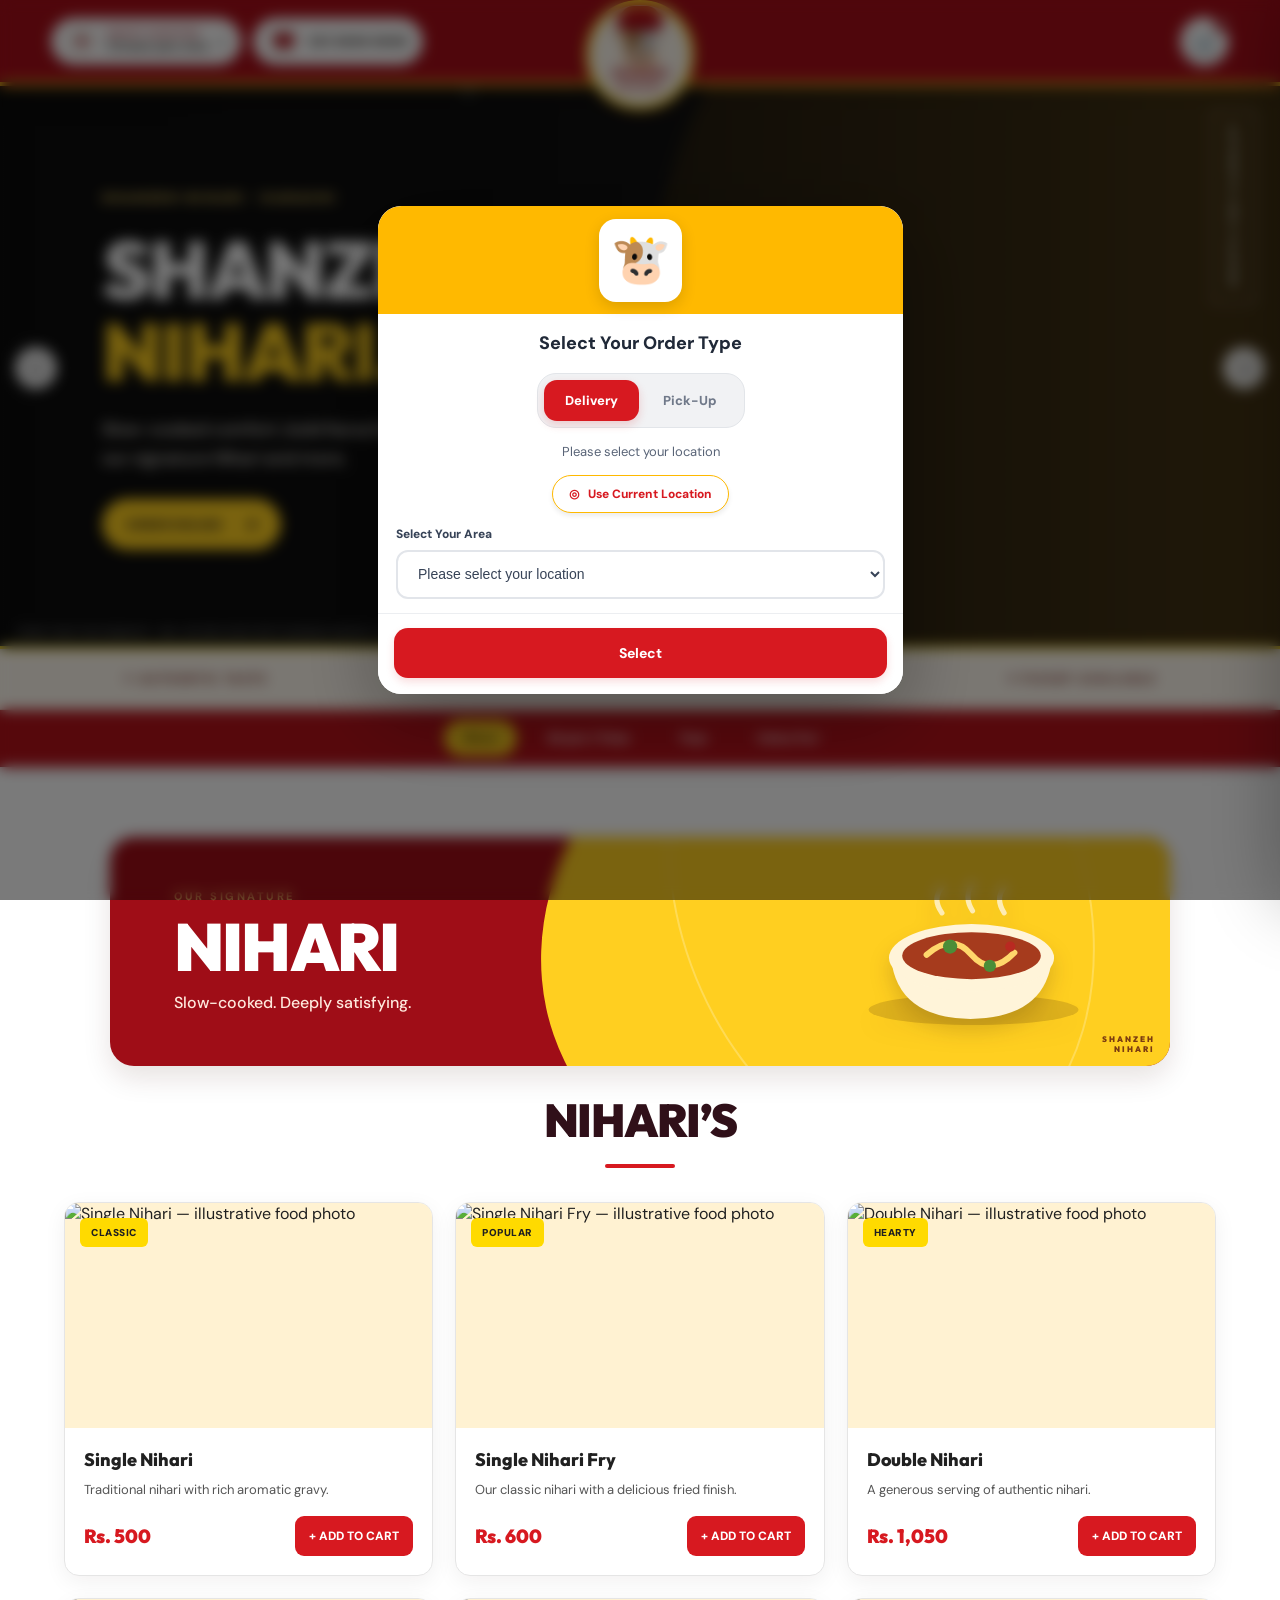
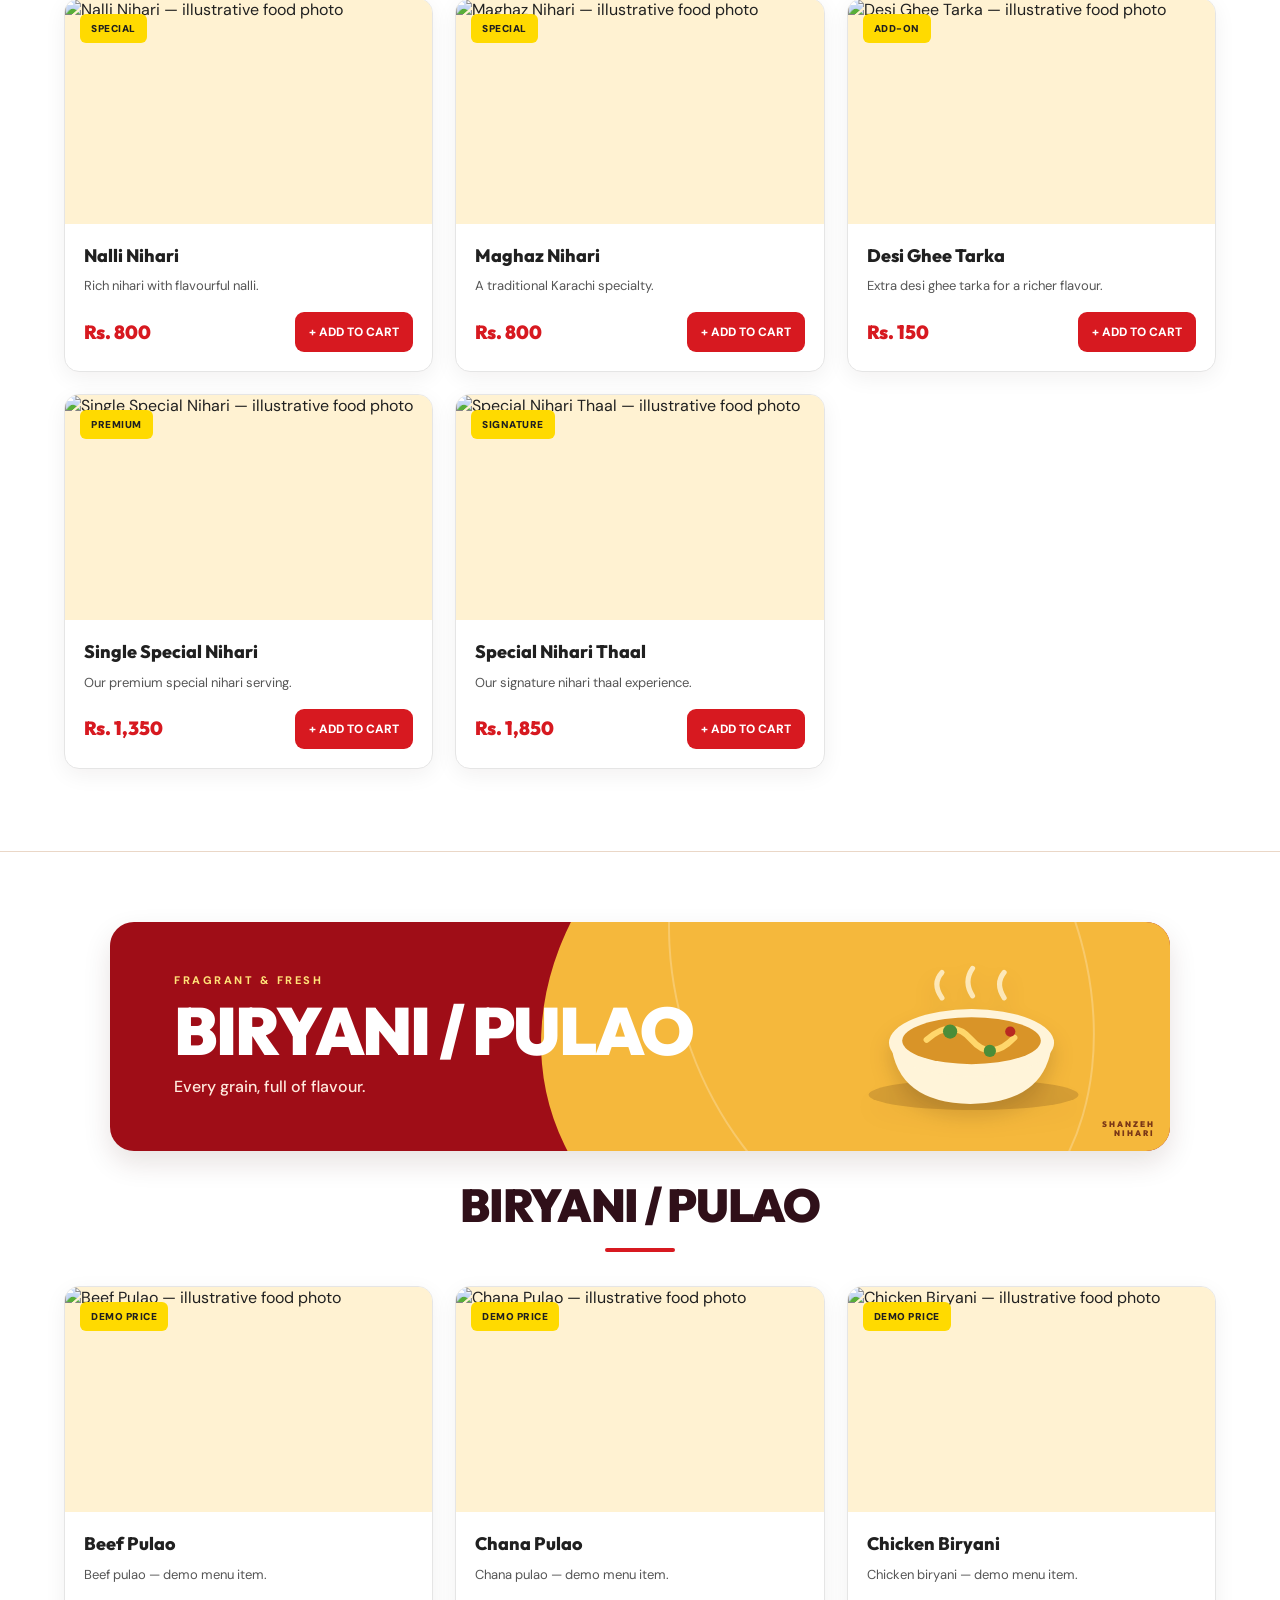
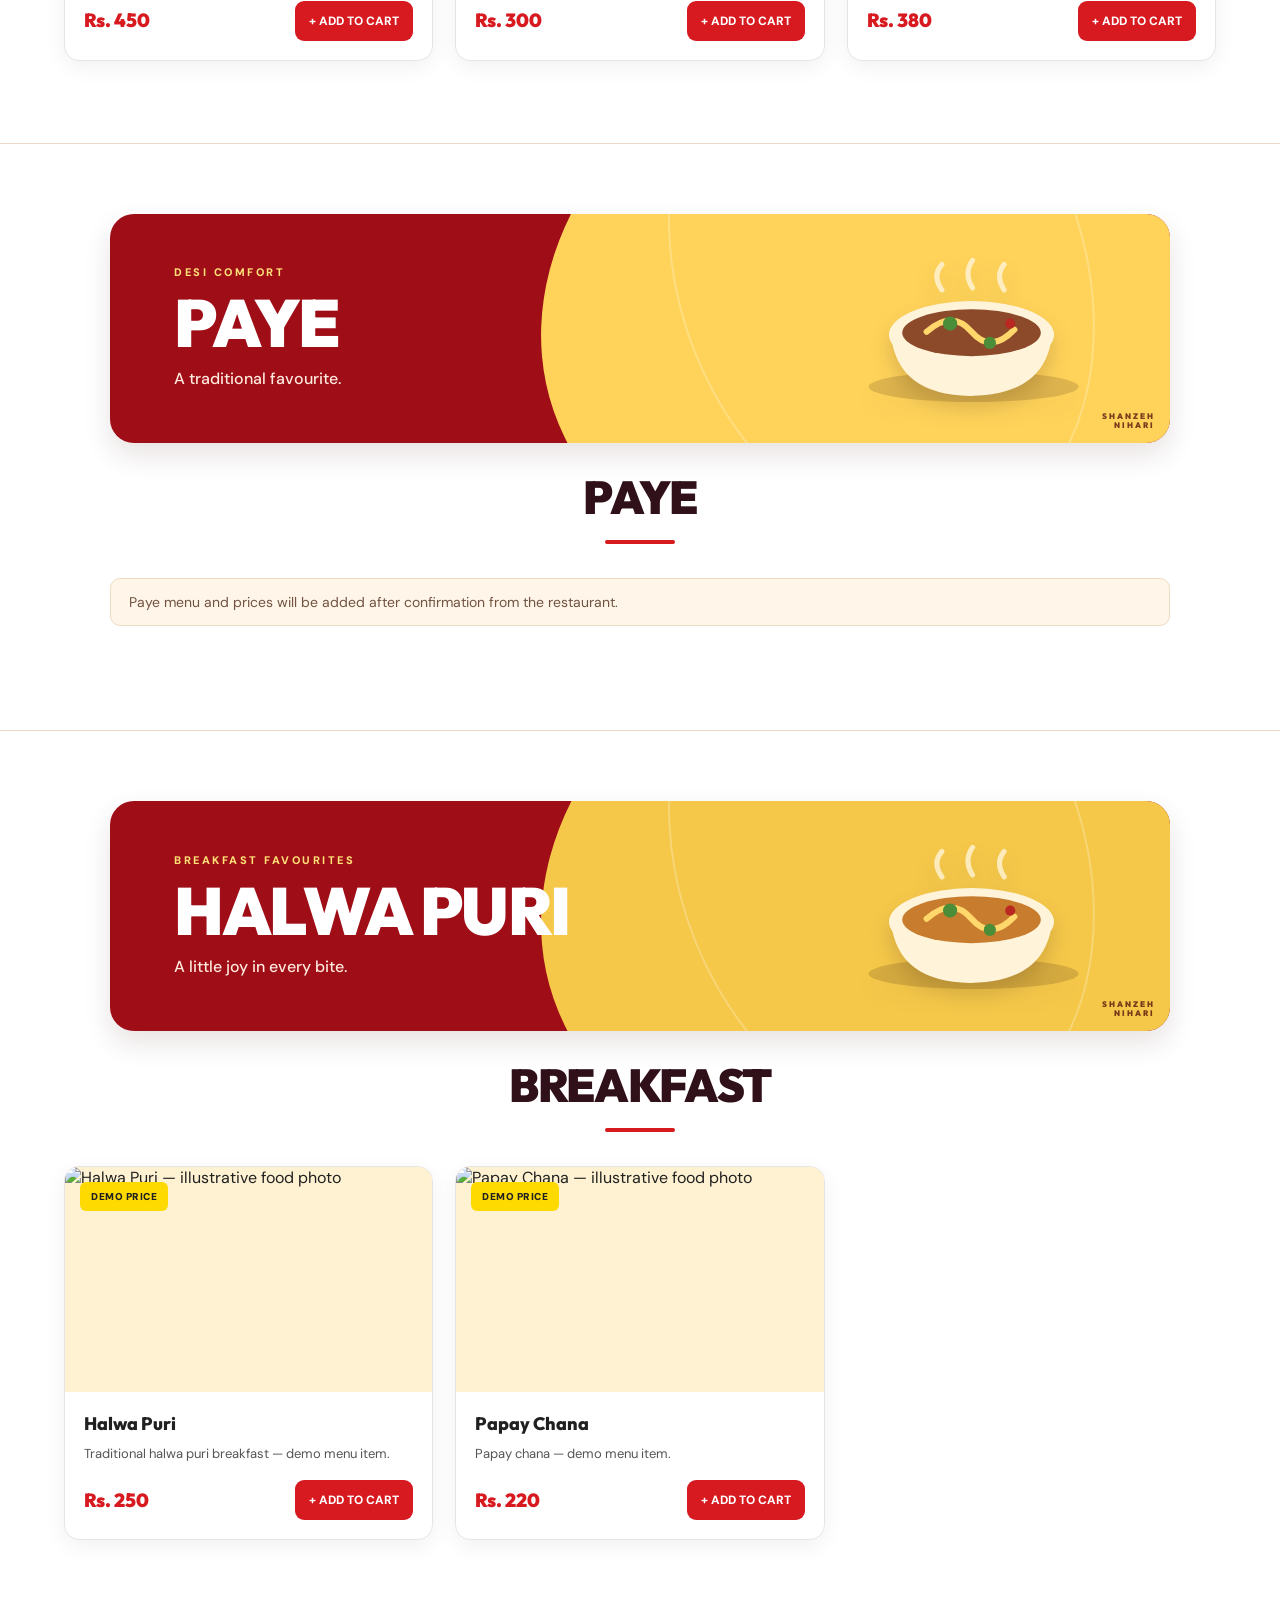
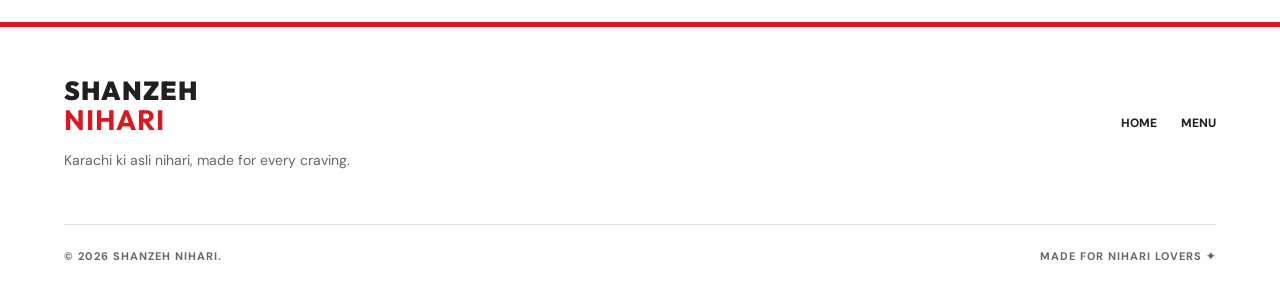
==== index.html @ 6fbc196a "gikjgdkg" ====
<!DOCTYPE html>
<html lang="en">
<head>
  <meta charset="UTF-8">
  <meta name="viewport" content="width=device-width, initial-scale=1.0">
  <meta name="theme-color" content="#B5121B">
  <meta name="description" content="Order authentic Karachi Nihari from Shanzeh Nihari. Fresh, flavourful and delivered across Karachi.">
  <title>Shanzeh Nihari | Karachi Ki Asli Nihari</title>

  <link rel="preconnect" href="https://fonts.googleapis.com">
  <link rel="preconnect" href="https://fonts.gstatic.com" crossorigin>
  <link href="https://fonts.googleapis.com/css2?family=DM+Sans:wght@400;500;600;700;800&family=Outfit:wght@400;500;600;700;800;900&display=swap" rel="stylesheet">
  <link rel="stylesheet" href="style.css">

  <style>
    /* =========================================
       SHANZEH NIHARI — HERO SLIDER
       ========================================= */

    .sn-hero-slider {
      position: relative;
      width: min(96%, 1500px);
      height: clamp(440px, 48vw, 650px);
      margin: 18px auto 34px;
      overflow: hidden;
      border-radius: 22px;
      background: #171717;
      isolation: isolate;
      box-shadow: 0 20px 55px rgba(0,0,0,.16);
    }

    .sn-hero-slider .sn-hero-track {
      position: relative !important;
      display: flex !important;
      flex-wrap: nowrap !important;
      width: 100% !important;
      height: 100% !important;
      transform: translate3d(0,0,0);
      will-change: transform;
      backface-visibility: hidden;
    }

    .sn-hero-slider .sn-hero-slide {
      position: relative !important;
      display: block !important;
      flex: 0 0 100% !important;
      width: 100% !important;
      min-width: 100% !important;
      height: 100% !important;
      opacity: 1 !important;
      visibility: visible !important;
      transform: none !important;
      overflow: hidden;
      background: #171717;
    }

    .sn-hero-slide::before {
      content: "";
      position: absolute;
      inset: 0;
      z-index: 2;
      background: linear-gradient(
        90deg,
        rgba(12,12,12,.98) 0%,
        rgba(12,12,12,.93) 35%,
        rgba(12,12,12,.55) 56%,
        rgba(12,12,12,.06) 100%
      );
      pointer-events: none;
    }

    .sn-hero-slide::after {
      content: "";
      position: absolute;
      z-index: 1;
      right: -13%;
      top: -40%;
      width: 63%;
      height: 180%;
      border-radius: 50%;
      background: #f5a20b;
      opacity: .22;
      pointer-events: none;
    }

    .sn-hero-slide:nth-child(2)::after {
      background: #c91627;
    }

    .sn-hero-photo {
      position: absolute;
      inset: 0 0 0 36%;
      z-index: 1;
    }

    .sn-hero-photo img {
      display: block;
      width: 100%;
      height: 100%;
      object-fit: cover;
      object-position: center;
      filter: saturate(1.12) contrast(1.04);
    }

    .sn-hero-copy {
      position: absolute;
      z-index: 3;
      left: 7%;
      top: 50%;
      transform: translateY(-50%);
      width: 57%;
      color: #fff;
    }

    .sn-hero-kicker {
      display: inline-block;
      margin: 0 0 24px;
      color: #ffc21a;
      font: 800 12px/1.3 "Outfit", sans-serif;
      letter-spacing: 3px;
    }

    .sn-hero-copy h1,
    .sn-hero-copy h2 {
      margin: 0;
      color: #fff;
      font: 900 clamp(44px, 6.2vw, 91px)/.98 "Outfit", sans-serif;
      letter-spacing: -2.5px;
      text-transform: uppercase;
    }

    .sn-hero-copy h1 em,
    .sn-hero-copy h2 em {
      font-style: normal;
      color: #ffb20e;
    }

    .sn-hero-copy p {
      max-width: 430px;
      margin: 23px 0 27px;
      color: #f0ece5;
      font: 500 clamp(14px, 1.35vw, 18px)/1.65 "DM Sans", sans-serif;
    }

    .sn-hero-cta {
      display: inline-flex;
      align-items: center;
      gap: 24px;
      padding: 15px 21px;
      background: #f4a10b;
      color: #171717;
      text-decoration: none;
      font: 800 11px/1 "Outfit", sans-serif;
      letter-spacing: 1.2px;
      border-radius: 3px;
      transition: background .2s, transform .2s;
    }

    .sn-hero-cta:hover {
      background: #ffd04a;
      transform: translateY(-2px);
    }

    .sn-hero-cta span {
      font-size: 17px;
    }

    .sn-hero-side-label {
      position: absolute;
      z-index: 3;
      right: 25px;
      top: 25px;
      padding: 13px 15px;
      border: 1px solid rgba(255,255,255,.55);
      color: #fff;
      font: 700 9px "Outfit", sans-serif;
      letter-spacing: 2px;
      writing-mode: vertical-rl;
    }

    .sn-hero-arrow {
      position: absolute;
      z-index: 10;
      top: 50%;
      transform: translateY(-50%);
      width: 42px;
      height: 42px;
      border: 0;
      border-radius: 50%;
      background: rgba(255,255,255,.9);
      color: #171717;
      font-size: 30px;
      line-height: 1;
      cursor: pointer;
    }

    .sn-hero-arrow:hover {
      background: #ffbd1b;
    }

    .sn-hero-prev {
      left: 15px;
    }

    .sn-hero-next {
      right: 15px;
    }

    .sn-hero-dots {
      position: absolute;
      z-index: 10;
      bottom: 23px;
      left: 50%;
      transform: translateX(-50%);
      display: flex;
      gap: 9px;
    }

    .sn-hero-dots button {
      width: 9px;
      height: 9px;
      padding: 0;
      border: 0;
      border-radius: 20px;
      background: rgba(255,255,255,.58);
      cursor: pointer;
      transition: width .25s, background .25s;
    }

    .sn-hero-dots button.active {
      width: 32px;
      background: #ffc21a;
    }

    .sn-hero-progress {
      position: absolute;
      z-index: 10;
      left: 0;
      right: 0;
      bottom: 0;
      height: 3px;
      background: rgba(255,255,255,.18);
    }

    .sn-hero-progress span {
      display: block;
      width: 0;
      height: 100%;
      background: #ffc21a;
    }

    .sn-hero-progress span.run {
      animation: snHeroProgress 5s linear forwards;
    }

    @keyframes snHeroProgress {
      from { width: 0%; }
      to { width: 100%; }
    }

    .sn-demo-disclaimer {
      position: absolute;
      z-index: 10;
      left: 18px;
      bottom: 12px;
      margin: 0;
      color: rgba(255,255,255,.65);
      font: 700 8px "DM Sans", sans-serif;
      letter-spacing: 1px;
    }

    @media (max-width: 700px) {
      .sn-hero-slider {
        width: calc(100% - 20px);
        height: 590px;
        margin: 12px auto 25px;
        border-radius: 15px;
      }

      .sn-hero-slide::before {
        background: linear-gradient(
          0deg,
          rgba(10,10,10,.98) 0%,
          rgba(10,10,10,.88) 39%,
          rgba(10,10,10,.05) 100%
        );
      }

      .sn-hero-photo {
        inset: 0 0 27% 0;
      }

      .sn-hero-photo img {
        object-position: center 43%;
      }

      .sn-hero-slide::after {
        right: -35%;
        top: -38%;
        width: 95%;
        height: 110%;
        opacity: .16;
      }

      .sn-hero-copy {
        left: 8%;
        top: auto;
        bottom: 68px;
        transform: none;
        width: 84%;
      }

      .sn-hero-kicker {
        font-size: 9px;
        letter-spacing: 2px;
        margin-bottom: 13px;
      }

      .sn-hero-copy h1,
      .sn-hero-copy h2 {
        font-size: clamp(39px, 10vw, 60px);
        letter-spacing: -1.4px;
      }

      .sn-hero-copy p {
        font-size: 13px;
        margin: 13px 0 17px;
        max-width: 310px;
      }

      .sn-hero-cta {
        padding: 13px 15px;
        font-size: 9px;
      }

      .sn-hero-side-label {
        top: 13px;
        right: 13px;
        font-size: 7px;
        padding: 9px;
      }

      .sn-hero-arrow {
        width: 32px;
        height: 32px;
        font-size: 24px;
      }

      .sn-hero-prev { left: 8px; }
      .sn-hero-next { right: 8px; }
      .sn-hero-dots { bottom: 22px; }

      .sn-demo-disclaimer {
        font-size: 6px;
        left: 9px;
        bottom: 8px;
        letter-spacing: .45px;
      }
    }

    @media (prefers-reduced-motion: reduce) {
      .sn-hero-progress span.run {
        animation: none;
      }
    }
  

/* PREMIUM RESPONSIVE HOMEPAGE — HTML FIRST PASS. CSS file will be consolidated next. */
:root { --premium-red:#9f0d17; --premium-yellow:#ffcf20; --premium-ivory:#fff9ef; }
html { scroll-padding-top: 155px; }
body { background:var(--premium-ivory); }
.site-header.premium-header { position:sticky; top:0; z-index:110; background:var(--premium-ivory); border-bottom:1px solid #e9dccc; box-shadow:0 5px 22px #2600000a; backdrop-filter:none; }
.premium-header .premium-nav { min-height:76px; max-width:1440px; padding:10px 5%; display:grid; grid-template-columns:1fr auto 1fr; align-items:center; gap:18px; }
.premium-header .premium-brand { position:static; transform:none; display:inline-flex; justify-self:start; align-items:center; gap:12px; color:var(--premium-red); text-decoration:none; white-space:nowrap; }
.premium-header .shanzeh-logo-initials { display:grid; place-items:center; width:48px; height:48px; background:var(--premium-red); color:var(--premium-yellow); border-radius:13px; font:900 19px/1 'Outfit',sans-serif; letter-spacing:-1px; }
.premium-header .premium-brand-text { display:flex; flex-direction:column; line-height:1; }
.premium-header .shanzeh-logo-name { font:900 clamp(19px,2.1vw,29px)/1 'Outfit',sans-serif; letter-spacing:-.9px; color:var(--premium-red); }
.premium-header .shanzeh-logo-subtitle { margin-top:3px; font:900 10px/1 'Outfit',sans-serif; letter-spacing:4px; color:#28201d; }
.premium-header .premium-nav-links { display:flex; align-items:center; gap:40px; }
.premium-header .premium-nav-links a { font:800 14px/1 'DM Sans',sans-serif; color:#2a211d; padding:15px 3px; border-bottom:2px solid transparent; }
.premium-header .premium-nav-links a:hover,.premium-header .premium-nav-links a[aria-current] { color:var(--premium-red); border-color:var(--premium-red); }
.premium-header .premium-nav-actions { justify-self:end; display:flex; align-items:center; gap:15px; }
.premium-header .shanzeh-header-cart { position:relative; display:flex; align-items:center; padding:10px; border:0; background:transparent; color:#211b18; }
.premium-header .cart-count { background:var(--premium-red); color:#fff; }
.premium-header .premium-order-link { display:inline-flex; align-items:center; gap:12px; background:var(--premium-red); color:#fff; padding:15px 23px; border-radius:30px; font:800 13px/1 'DM Sans',sans-serif; white-space:nowrap; }
.premium-header .premium-order-link:hover { background:#7f0911; }
.premium-header .premium-location-strip { display:flex; justify-content:space-between; align-items:center; gap:14px; padding:7px max(5%,calc((100% - 1296px)/2)); background:#fff0d5; border-top:1px solid #f0e0c8; }
.premium-header .shanzeh-location-pill { position:static; display:flex; align-items:center; gap:10px; border:0; padding:5px 0; background:transparent; color:#37251f; box-shadow:none; min-width:0; text-align:left; }
.premium-header .shanzeh-pill-copy { display:flex; flex-direction:column; min-width:0; }
.premium-header .shanzeh-pill-copy small { color:#8a5d43; font:800 9px/1.3 'DM Sans',sans-serif; letter-spacing:1px; }
.premium-header .shanzeh-pill-copy strong { color:#40221d; font:800 12px/1.4 'DM Sans',sans-serif; overflow:hidden; text-overflow:ellipsis; white-space:nowrap; }
.premium-header .shanzeh-pill-icon { font-size:19px; }
.premium-header .shanzeh-pill-chevron { font-size:19px; }
.premium-header .premium-delivery-price { color:#654d3e; font:600 12px/1.4 'DM Sans',sans-serif; white-space:nowrap; }
.premium-header .premium-delivery-price strong { color:var(--premium-red); }
.sn-hero-slider { width:min(100%,1500px); height:clamp(460px,44vw,610px); margin:0 auto; border-radius:0; box-shadow:none; }
.sn-hero-copy { left:8%; width:52%; }
.sn-hero-copy h1,.sn-hero-copy h2 { font-size:clamp(45px,6.3vw,94px); text-transform:none; letter-spacing:-2px; line-height:1.01; }
.sn-hero-copy h1 em,.sn-hero-copy h2 em { color:var(--premium-yellow); }
.sn-hero-cta { background:var(--premium-yellow); border-radius:40px; color:#211b16; padding:17px 24px; letter-spacing:.3px; font-size:12px; }
.sn-hero-kicker { color:#ffdb6a; }
.promise-strip { background:#fff9ef; color:#74271d; border-bottom:1px solid #eddfcd; padding:22px 5%; }
.menu-collections { background:var(--premium-ivory); }
.menu-category-section { scroll-margin-top:155px; }
@media(max-width:900px) {
 .premium-header .premium-nav { grid-template-columns:1fr auto; min-height:68px; padding:9px 4%; }
 .premium-header .premium-nav-links { display:none; }
 .premium-header .premium-nav-actions { gap:8px; }
 .premium-header .premium-order-link { padding:12px 15px; font-size:11px; }
 .premium-header .premium-location-strip { padding:6px 4%; }
 .sn-hero-slider { height:500px; }
}
@media(max-width:600px) {
 html { scroll-padding-top:125px; }
 .premium-header .premium-nav { min-height:61px; }
 .premium-header .shanzeh-logo-initials { width:39px; height:39px; border-radius:10px; font-size:16px; }
 .premium-header .premium-brand { gap:8px; }
 .premium-header .shanzeh-logo-name { font-size:19px; }
 .premium-header .shanzeh-logo-subtitle { font-size:8px; letter-spacing:2.7px; }
 .premium-header .premium-order-link { padding:11px 13px; }
 .premium-header .shanzeh-header-cart { padding:7px; }
 .premium-header .premium-delivery-price { font-size:10px; }
 .premium-header .shanzeh-pill-copy strong { font-size:11px; max-width:155px; }
 .premium-header .shanzeh-pill-copy small { font-size:8px; }
 .sn-hero-slider { width:100%; height:clamp(390px,110vw,480px); margin:0; border-radius:0; }
 .sn-hero-photo { inset:0 0 23% 0; }
 .sn-hero-copy { left:6%; bottom:55px; width:88%; }
 .sn-hero-copy h1,.sn-hero-copy h2 { font-size:clamp(37px,10vw,53px); }
 .sn-hero-copy p { max-width:310px; font-size:12px; line-height:1.5; margin:12px 0 16px; }
 .sn-hero-kicker { margin-bottom:10px; font-size:9px; }
 .sn-hero-cta { padding:13px 19px; font-size:10px; }
 .sn-hero-side-label { display:none; }
 .promise-strip { display:grid; grid-template-columns:repeat(2,minmax(0,1fr)); gap:10px; padding:15px 5%; font-size:9px; text-align:center; letter-spacing:.3px; }
 .menu-category-section { scroll-margin-top:125px; }
}

  </style>
</head>

<body>

  
<!-- SHANZEH NIHARI — CENTERED COW LOGO HEADER -->
<header class="site-header premium-header sn-reference-header">
  <div class="sn-header-inner">
    <div class="sn-header-left">
      <button type="button" class="sn-header-pill sn-location-button" id="headerLocationBtn" aria-label="Change delivery or pickup location">
        <span class="sn-pill-icon" aria-hidden="true">⌖</span>
        <span class="sn-pill-copy"><small id="headerOrderType">SELECT LOCATION</small><strong id="headerLocationText">Choose your Karachi area</strong></span>
        <span class="sn-chevron" aria-hidden="true">›</span>
      </button>
      <a class="sn-header-pill sn-phone-pill" href="tel:+922130000000" aria-label="Call Shanzeh Nihari demo phone number">
        <span class="sn-pill-icon" aria-hidden="true">☎</span><strong>021 3000 0000</strong>
      </a>
    </div>
    <a href="#home" class="sn-header-logo" aria-label="Shanzeh Nihari home">
      <span class="sn-logo-chefhat" aria-hidden="true"><span class="sn-hat-puff"></span><span class="sn-hat-band"></span></span>
      <span class="sn-logo-cow" aria-hidden="true">🐮</span>
      <span class="sn-logo-caption">SHANZEH<small>NIHARI</small></span>
    </a>
    <div class="sn-header-right">
      <button type="button" class="cart-trigger sn-cart-button" id="cartOpen" aria-label="Open shopping cart"><span aria-hidden="true">🛒</span><span class="cart-count" id="cartCount">0</span></button>
    </div>
  </div>
</header>

  <main>

    <!-- =====================================
         PROMOTIONAL HERO SLIDER
         ===================================== -->
    <section
      class="sn-hero-slider"
      id="home"
      aria-label="Shanzeh Nihari promotions"
    >

      <div class="sn-hero-track">

        <!-- SLIDE 1 -->
        <article class="sn-hero-slide active"
                 aria-hidden="false">

          <div class="sn-hero-photo">
            <img
              src="https://nutriscan.app/calories-nutrition/images/nihari-a0961.webp"
              alt="Demo photograph of Pakistani nihari in a clay bowl"
            >
          </div>

          <div class="sn-hero-copy">
            <span class="sn-hero-kicker">
              SHANZEH NIHARI · KARACHI
            </span>

            <h1>
              SHANZEH<br>
              <em>NIHARI.</em>
            </h1>

            <p>
              Slow-cooked comfort, bold Karachi flavour. Discover our signature Nihari and more.
            </p>

            <a href="#menu" class="sn-hero-cta">
              ORDER ONLINE <span>↗</span>
            </a>
          </div>

          <span class="sn-hero-side-label">
            AUTHENTIC DESI FLAVOUR
          </span>

        </article>

        <!-- SLIDE 2 -->
        <article class="sn-hero-slide"
                 aria-hidden="true">

          <div class="sn-hero-photo">
            <img
              src="https://assets-global.website-files.com/60d34b8627f6e735cf28df18/627b52e32833af41c139abf6_Beef%20Nihari%20Hero%204.3.jpg"
              alt="Demo photograph of richly garnished beef nihari"
            >
          </div>

          <div class="sn-hero-copy">
            <span class="sn-hero-kicker">
              A CLASSIC, FULL OF CHARACTER
            </span>

            <h2>
              SLOW COOKED.<br>
              <em>RICHLY LOVED.</em>
            </h2>

            <p>
              Deep colour, warming spices and the
              comfort of a true favourite.
            </p>

            <a href="#menu" class="sn-hero-cta">
              FIND YOUR FAVOURITE <span>↗</span>
            </a>
          </div>

          <span class="sn-hero-side-label">
            MADE FOR NIHARI LOVERS
          </span>

        </article>

        <!-- SLIDE 3 -->
        <article class="sn-hero-slide"
                 aria-hidden="true">

          <div class="sn-hero-photo">
            <img
              src="https://desi-bites.net/assets/dish-nihari-B46cdm7I.webp"
              alt="Demo photograph of nihari served with naan"
            >
          </div>

          <div class="sn-hero-copy">
            <span class="sn-hero-kicker">
              YOUR KARACHI FOOD CRAVING
            </span>

            <h2>
              MAKE EVERY<br>
              <em>BITE COUNT.</em>
            </h2>

            <p>
              Your nihari moment is just a few clicks away.
            </p>

            <a href="#menu" class="sn-hero-cta">
              ORDER ONLINE <span>↗</span>
            </a>
          </div>

          <span class="sn-hero-side-label">
            SHANZEH NIHARI
          </span>

        </article>

      </div>

      <!-- SLIDER ARROWS -->
      <button
        class="sn-hero-arrow sn-hero-prev"
        type="button"
        aria-label="Previous banner"
      >‹</button>

      <button
        class="sn-hero-arrow sn-hero-next"
        type="button"
        aria-label="Next banner"
      >›</button>

      <!-- SLIDER DOTS -->
      <div class="sn-hero-dots"
           aria-label="Choose promotional banner">

        <button
          class="active"
          type="button"
          aria-label="Banner 1"
          aria-current="true"
        ></button>

        <button
          type="button"
          aria-label="Banner 2"
        ></button>

        <button
          type="button"
          aria-label="Banner 3"
        ></button>
      </div>

      <!-- PROGRESS BAR -->
      <div class="sn-hero-progress">
        <span></span>
      </div>

      <p class="sn-demo-disclaimer">
        DEMO FOOD PHOTOGRAPHY · WILL BE REPLACED WITH
        SHANZEH NIHARI'S OWN PHOTOS
      </p>

    </section>

    <!-- PROMISE STRIP -->
    <div class="promise-strip">
      <span>✦ AUTHENTIC TASTE</span>
      <span>✦ KARACHI DELIVERY</span>
      <span>✦ FRESHLY PREPARED</span>
      <span>✦ PICKUP AVAILABLE</span>
    </div>

    <!-- CATEGORY NAVIGATION — sticks to top while browsing the menu -->
    <nav class="menu-category-bar" id="menuCategoryBar" aria-label="Food categories">
      <div class="menu-category-inner" id="menuCategoryInner">
        <span class="menu-active-pill" id="menuActivePill" aria-hidden="true"></span>
        <a href="#nihari" class="menu-category-link active" data-category="nihari" aria-current="true">Nihari</a>
        <a href="#biryani-pulao" class="menu-category-link" data-category="biryani-pulao">Biryani / Pulao</a>
        <a href="#paye" class="menu-category-link" data-category="paye">Paye</a>
        <a href="#breakfast" class="menu-category-link" data-category="breakfast">Halwa Puri</a>
      </div>
    </nav>

    <!-- MENU SECTIONS: original category cards remain powered by script.js -->
    <div id="menu" class="menu-collections">
      <section class="menu-section menu-category-section" id="nihari" data-menu-section="nihari" aria-labelledby="nihariHeading">
        <div class="shanzeh-category-banner banner-nihari" aria-label="NIHARI menu banner">
          <div class="category-banner-content">
            <span class="category-banner-kicker">OUR SIGNATURE</span>
            <h2>NIHARI</h2>
            <p>Slow-cooked. Deeply satisfying.</p>
          </div>
          <div class="category-banner-art" aria-hidden="true">
            <span class="banner-orbit banner-orbit-one"></span><span class="banner-orbit banner-orbit-two"></span>
            <svg viewBox="0 0 260 170" role="presentation" focusable="false"><ellipse cx="133" cy="142" rx="103" ry="15" fill="#210c09" opacity=".15"/><path d="M52 91 Q58 150 130 151 Q204 150 210 91Z" fill="#fff4d9"/><ellipse cx="131" cy="91" rx="81" ry="33" fill="#fff4d9"/><ellipse cx="131" cy="89" rx="68" ry="23" fill="#a63b1d"/><path d="M87 88q25-22 44 0t42-2" fill="none" stroke="#ffd76b" stroke-width="6" stroke-linecap="round"/><circle cx="110" cy="80" r="7" fill="#4b8d38"/><circle cx="149" cy="99" r="6" fill="#4b8d38"/><circle cx="169" cy="80" r="5" fill="#b92921"/><path d="M102 47q-10-14 0-25M132 45q-9-14 0-27M163 47q-9-14 0-25" stroke="#fff4d9" stroke-width="5" stroke-linecap="round" fill="none" opacity=".8"/></svg>
          </div>
          <span class="category-banner-stamp" aria-hidden="true">SHANZEH<br>NIHARI</span>
        </div>
        <div class="section-heading"><h2 id="nihariHeading">NIHARI’S</h2></div>
        <div class="menu-grid" id="menuGrid"></div>
      </section>
      <section class="menu-section menu-category-section" id="biryani-pulao" data-menu-section="biryani-pulao" aria-labelledby="riceHeading">
        <div class="shanzeh-category-banner banner-biryani" aria-label="BIRYANI / PULAO menu banner">
          <div class="category-banner-content">
            <span class="category-banner-kicker">FRAGRANT & FRESH</span>
            <h2>BIRYANI / PULAO</h2>
            <p>Every grain, full of flavour.</p>
          </div>
          <div class="category-banner-art" aria-hidden="true">
            <span class="banner-orbit banner-orbit-one"></span><span class="banner-orbit banner-orbit-two"></span>
            <svg viewBox="0 0 260 170" role="presentation" focusable="false"><ellipse cx="133" cy="142" rx="103" ry="15" fill="#210c09" opacity=".15"/><path d="M52 91 Q58 150 130 151 Q204 150 210 91Z" fill="#fff4d9"/><ellipse cx="131" cy="91" rx="81" ry="33" fill="#fff4d9"/><ellipse cx="131" cy="89" rx="68" ry="23" fill="#d99428"/><path d="M87 88q25-22 44 0t42-2" fill="none" stroke="#ffd76b" stroke-width="6" stroke-linecap="round"/><circle cx="110" cy="80" r="7" fill="#4b8d38"/><circle cx="149" cy="99" r="6" fill="#4b8d38"/><circle cx="169" cy="80" r="5" fill="#b92921"/><path d="M102 47q-10-14 0-25M132 45q-9-14 0-27M163 47q-9-14 0-25" stroke="#fff4d9" stroke-width="5" stroke-linecap="round" fill="none" opacity=".8"/></svg>
          </div>
          <span class="category-banner-stamp" aria-hidden="true">SHANZEH<br>NIHARI</span>
        </div>
        <div class="section-heading"><h2 id="riceHeading">BIRYANI / PULAO</h2></div>
        <div class="menu-grid" id="riceMenuGrid"></div>
      </section>
      <section class="menu-section menu-category-section" id="paye" data-menu-section="paye" aria-labelledby="payeHeading">
        <div class="shanzeh-category-banner banner-paye" aria-label="PAYE menu banner">
          <div class="category-banner-content">
            <span class="category-banner-kicker">DESI COMFORT</span>
            <h2>PAYE</h2>
            <p>A traditional favourite.</p>
          </div>
          <div class="category-banner-art" aria-hidden="true">
            <span class="banner-orbit banner-orbit-one"></span><span class="banner-orbit banner-orbit-two"></span>
            <svg viewBox="0 0 260 170" role="presentation" focusable="false"><ellipse cx="133" cy="142" rx="103" ry="15" fill="#210c09" opacity=".15"/><path d="M52 91 Q58 150 130 151 Q204 150 210 91Z" fill="#fff4d9"/><ellipse cx="131" cy="91" rx="81" ry="33" fill="#fff4d9"/><ellipse cx="131" cy="89" rx="68" ry="23" fill="#8c4a2b"/><path d="M87 88q25-22 44 0t42-2" fill="none" stroke="#ffd76b" stroke-width="6" stroke-linecap="round"/><circle cx="110" cy="80" r="7" fill="#4b8d38"/><circle cx="149" cy="99" r="6" fill="#4b8d38"/><circle cx="169" cy="80" r="5" fill="#b92921"/><path d="M102 47q-10-14 0-25M132 45q-9-14 0-27M163 47q-9-14 0-25" stroke="#fff4d9" stroke-width="5" stroke-linecap="round" fill="none" opacity=".8"/></svg>
          </div>
          <span class="category-banner-stamp" aria-hidden="true">SHANZEH<br>NIHARI</span>
        </div>
        <div class="section-heading"><h2 id="payeHeading">PAYE</h2></div>
        <p class="category-menu-pending">Paye menu and prices will be added after confirmation from the restaurant.</p>
      </section>
      <section class="menu-section menu-category-section" id="breakfast" data-menu-section="breakfast" aria-labelledby="breakfastHeading">
        <div class="shanzeh-category-banner banner-halwa" aria-label="HALWA PURI menu banner">
          <div class="category-banner-content">
            <span class="category-banner-kicker">BREAKFAST FAVOURITES</span>
            <h2>HALWA PURI</h2>
            <p>A little joy in every bite.</p>
          </div>
          <div class="category-banner-art" aria-hidden="true">
            <span class="banner-orbit banner-orbit-one"></span><span class="banner-orbit banner-orbit-two"></span>
            <svg viewBox="0 0 260 170" role="presentation" focusable="false"><ellipse cx="133" cy="142" rx="103" ry="15" fill="#210c09" opacity=".15"/><path d="M52 91 Q58 150 130 151 Q204 150 210 91Z" fill="#fff4d9"/><ellipse cx="131" cy="91" rx="81" ry="33" fill="#fff4d9"/><ellipse cx="131" cy="89" rx="68" ry="23" fill="#c77c2e"/><path d="M87 88q25-22 44 0t42-2" fill="none" stroke="#ffd76b" stroke-width="6" stroke-linecap="round"/><circle cx="110" cy="80" r="7" fill="#4b8d38"/><circle cx="149" cy="99" r="6" fill="#4b8d38"/><circle cx="169" cy="80" r="5" fill="#b92921"/><path d="M102 47q-10-14 0-25M132 45q-9-14 0-27M163 47q-9-14 0-25" stroke="#fff4d9" stroke-width="5" stroke-linecap="round" fill="none" opacity=".8"/></svg>
          </div>
          <span class="category-banner-stamp" aria-hidden="true">SHANZEH<br>NIHARI</span>
        </div>
        <div class="section-heading"><h2 id="breakfastHeading">BREAKFAST</h2></div>
        <div class="menu-grid" id="breakfastMenuGrid"></div>
      </section>
    </div>

    </main>

  <!-- FOOTER -->
  <footer class="footer" id="contact">
    <div class="footer-top">

      <div class="footer-brand">
        <div class="brand-name">
          SHANZEH <strong>NIHARI</strong>
        </div>

        <p>
          Karachi ki asli nihari, made for every craving.
        </p>
      </div>

      <div class="footer-links">
        <a href="#home">HOME</a>
        <a href="#menu">MENU</a>
        
      </div>

    </div>

    <div class="footer-bottom">
      <span>
        © <span id="year"></span> SHANZEH NIHARI.
      </span>

      <span>MADE FOR NIHARI LOVERS ✦</span>
    </div>
  </footer>

  <!-- =====================================
       CART DRAWER
       ===================================== -->
  <div class="cart-overlay" id="cartOverlay"></div>

  <aside
    class="cart-drawer"
    id="cartDrawer"
    aria-label="Shopping cart"
    aria-modal="true"
    role="dialog"
  >

    <div class="cart-header">
      <div>
        <span class="section-kicker">
          YOUR ORDER
        </span>

        <h2>
          MY CART
          <span id="cartTitleCount">(0)</span>
        </h2>
      </div>

      <button
        class="close-cart"
        id="cartClose"
        type="button"
        aria-label="Close cart"
      >✕</button>
    </div>

    <div class="cart-items" id="cartItems">
      <p class="empty-cart">
        Your cart is empty. Let's fix that!
      </p>
    </div>

    <div class="cart-footer">
      <div class="cart-total-row">
        <span>SUBTOTAL</span>
        <strong id="cartSubtotal">Rs. 0</strong>
      </div>

      <p class="delivery-note">
        Delivery charges: Rs. 200 within Karachi
      </p>

      <button
        class="checkout-button"
        id="checkoutOpen"
        type="button"
      >
        PROCEED TO CHECKOUT ↗
      </button>
    </div>

  </aside>

  <!-- =====================================
       CHECKOUT MODAL
       ===================================== -->
  <div class="checkout-overlay" id="checkoutOverlay">

    <div
      class="checkout-modal"
      role="dialog"
      aria-modal="true"
      aria-labelledby="checkoutHeading"
    >

      <button
        class="checkout-close"
        id="checkoutClose"
        type="button"
        aria-label="Close checkout"
      >✕</button>

      <span class="section-kicker">
        ALMOST THERE
      </span>

      <h2 id="checkoutHeading">
        COMPLETE YOUR ORDER
      </h2>

      <form id="checkoutForm">

        <label for="customerName">
          FULL NAME
        </label>

        <input
          id="customerName"
          name="customerName"
          placeholder="Your name"
          required
          autocomplete="name"
        >

        <label for="customerPhone">
          PHONE NUMBER
        </label>

        <input
          id="customerPhone"
          name="customerPhone"
          type="tel"
          placeholder="03XXXXXXXXX"
          required
          autocomplete="tel"
        >

        <label for="customerAddress">
          DELIVERY ADDRESS (KARACHI)
        </label>

        <textarea
          id="customerAddress"
          name="customerAddress"
          placeholder="House number, street, area, Karachi"
          rows="3"
          required
        ></textarea>

        <label for="customerNotes">
          ORDER NOTES (OPTIONAL)
        </label>

        <textarea
          id="customerNotes"
          name="customerNotes"
          placeholder="Any special instructions?"
          rows="2"
        ></textarea>

        <div class="checkout-summary">

          <div>
            <span>SUBTOTAL</span>
            <strong id="checkoutSubtotal">
              Rs. 0
            </strong>
          </div>

          <div>
            <span>DELIVERY</span>
            <strong>Rs. 200</strong>
          </div>

          <div class="grand-total">
            <span>TOTAL</span>
            <strong id="checkoutTotal">
              Rs. 200
            </strong>
          </div>

        </div>

        <button
          class="checkout-button"
          type="submit"
        >
          PLACE ORDER ↗
        </button>

        <p
          class="checkout-disclaimer"
          id="checkoutMessage"
        >
          Demo checkout — online order submission
          is not active yet.
        </p>

      </form>
    </div>
  </div>

  <!-- =====================================
       ORDER TYPE SELECTION POPUP
       ===================================== -->
  <div class="order-modal-overlay" id="orderModal">

    <div
      class="order-modal"
      role="dialog"
      aria-modal="true"
      aria-labelledby="orderModalTitle"
    >

      <div class="order-modal-banner">
        <div class="order-modal-logo">
          <span>🐮</span>
        </div>
      </div>

      <div class="order-modal-content">

        <h2 id="orderModalTitle">
          Select Your Order Type
        </h2>

        <div class="order-type-switch">

          <button
            type="button"
            class="order-type-btn active"
            id="deliveryTab"
          >
            Delivery
          </button>

          <button
            type="button"
            class="order-type-btn"
            id="pickupTab"
          >
            Pick-Up
          </button>

        </div>

        <p
          class="order-modal-help"
          id="orderModalHelp"
        >
          Please select your location
        </p>

        <button
          type="button"
          class="use-location-btn"
          id="useLocationBtn"
        >
          ◎ &nbsp; Use Current Location
        </button>

        <p
          class="location-status"
          id="locationStatus"
          aria-live="polite"
        ></p>

        <!-- DELIVERY OPTIONS -->
        <div id="deliveryOptions">

          <label for="deliveryArea">
            Select Your Area
          </label>

          <select id="deliveryArea">
            <option value="">
              Please select your location
            </option>
            <option>Gulshan-e-Iqbal</option>
            <option>Gulistan-e-Johar</option>
            <option>North Nazimabad</option>
            <option>Nazimabad</option>
            <option>Federal B Area</option>
            <option>Saddar</option>
            <option>Clifton</option>
            <option>DHA</option>
            <option>PECHS</option>
            <option>Bahadurabad</option>
            <option>Tariq Road</option>
            <option>Malir</option>
            <option>Korangi</option>
            <option>Landhi</option>
            <option>Shah Faisal Colony</option>
            <option>Gulberg</option>
            <option>North Karachi</option>
            <option>New Karachi</option>
            <option>Buffer Zone</option>
            <option>Orangi Town</option>
            <option>Baldia Town</option>
            <option>Lyari</option>
            <option>Garden</option>
            <option>Jamshed Road</option>
            <option>Defence View</option>
            <option>Scheme 33</option>
            <option>Safoora</option>
            <option>Surjani Town</option>
            <option>Other Karachi Area</option>
          </select>

        </div>

        <!-- PICKUP OPTIONS -->
        <div id="pickupOptions" hidden>

          <label for="pickupBranch">
            Select Branch
          </label>

          <select id="pickupBranch">
            <option value="main">
              Shanzeh Nihari — Main Branch
            </option>
          </select>

          <div class="branch-location-card">
            <strong>📍 Branch Location</strong>

            <p>
              XYZ Street, Karachi (Temporary Address)
            </p>

            <span>
              Directions available after address confirmation
            </span>
          </div>

        </div>

      </div>

      <div class="order-modal-footer">
        <button
          type="button"
          class="order-modal-select"
          id="confirmOrderType"
        >
          Select
        </button>
      </div>

    </div>
  </div>

  <!-- =====================================
       SMOOTH AUTOPLAY SLIDER JAVASCRIPT
       ===================================== -->
  <script>
    (() => {
      "use strict";

      const slider = document.querySelector(
        ".sn-hero-slider"
      );

      if (!slider) return;

      const track = slider.querySelector(
        ".sn-hero-track"
      );

      const slides = Array.from(
        track.querySelectorAll(".sn-hero-slide")
      );

      const dots = Array.from(
        slider.querySelectorAll(
          ".sn-hero-dots button"
        )
      );

      const progress = slider.querySelector(
        ".sn-hero-progress span"
      );

      const prev = slider.querySelector(
        ".sn-hero-prev"
      );

      const next = slider.querySelector(
        ".sn-hero-next"
      );

      if (slides.length < 2) return;

      const SLIDE_INTERVAL = 5000;
      const TRANSITION_DURATION = 950;

      const reducedMotion = window.matchMedia(
        "(prefers-reduced-motion: reduce)"
      ).matches;

      let current = 0;
      let position = 0;
      let timer = null;
      let locked = false;

      // Clone the first slide for seamless looping.
      const firstClone = slides[0].cloneNode(true);

      firstClone.classList.remove("active");
      firstClone.setAttribute(
        "aria-hidden",
        "true"
      );

      track.appendChild(firstClone);

      // Set transform transition with important priority
      // to avoid conflicts from the existing stylesheet.
      function setTransition(enabled) {
        const value = enabled && !reducedMotion
          ? `transform ${TRANSITION_DURATION}ms cubic-bezier(.22,1,.36,1)`
          : "none";

        track.style.setProperty(
          "transition",
          value,
          "important"
        );
      }

      function updateIndicators() {
        slides.forEach((slide, index) => {
          const active = index === current;

          slide.classList.toggle(
            "active",
            active
          );

          slide.setAttribute(
            "aria-hidden",
            String(!active)
          );
        });

        dots.forEach((dot, index) => {
          const active = index === current;

          dot.classList.toggle(
            "active",
            active
          );

          if (active) {
            dot.setAttribute(
              "aria-current",
              "true"
            );
          } else {
            dot.removeAttribute(
              "aria-current"
            );
          }
        });

        if (progress) {
          progress.classList.remove("run");

          void progress.offsetWidth;

          if (!reducedMotion) {
            progress.classList.add("run");
          }
        }
      }

      function resetToFirst() {
        setTransition(false);

        position = 0;

        track.style.transform =
          "translate3d(0,0,0)";

        // Force the reset to complete without animation.
        void track.offsetWidth;

        locked = false;
      }

      function moveTo(nextIndex, animate = true) {
        if (locked) return;

        const movingToClone =
          nextIndex === slides.length;

        current = movingToClone
          ? 0
          : (
              nextIndex + slides.length
            ) % slides.length;

        const targetPosition = movingToClone
          ? slides.length
          : current;

        const shouldAnimate =
          animate && !reducedMotion;

        locked = shouldAnimate;

        // Commit the current slide before moving.
        // This avoids the browser merging two frames.
        void track.offsetWidth;

        setTransition(shouldAnimate);

        position = targetPosition;

        track.style.transform =
          `translate3d(-${position * 100}%,0,0)`;

        updateIndicators();

        if (!locked && movingToClone) {
          resetToFirst();
        }
      }

      track.addEventListener(
        "transitionend",
        (event) => {
          if (
            event.target !== track ||
            event.propertyName !== "transform"
          ) {
            return;
          }

          if (position === slides.length) {
            resetToFirst();
          } else {
            locked = false;
          }
        }
      );

      function restartAutoplay() {
        clearInterval(timer);

        timer = setInterval(() => {
          if (locked) return;

          const nextIndex =
            current === slides.length - 1
              ? slides.length
              : current + 1;

          moveTo(nextIndex);
        }, SLIDE_INTERVAL);
      }

      function goTo(index) {
        if (locked) return;

        moveTo(index);
        restartAutoplay();
      }

      prev.addEventListener("click", () => {
        goTo(current - 1);
      });

      next.addEventListener("click", () => {
        const nextIndex =
          current === slides.length - 1
            ? slides.length
            : current + 1;

        goTo(nextIndex);
      });

      dots.forEach((dot, index) => {
        dot.addEventListener("click", () => {
          goTo(index);
        });
      });

      document.addEventListener(
        "visibilitychange",
        () => {
          if (document.hidden) {
            clearInterval(timer);
          } else {
            restartAutoplay();
          }
        }
      );

      // Initialize without an opening animation.
      moveTo(0, false);
      restartAutoplay();

      console.log(
        "Shanzeh Nihari smooth slider initialized."
      );
    })();
  </script>

  <!-- ORIGINAL ORDERING SYSTEM -->
  <script src="script.js"></script>

</body>
</html>
---- style.css ----
/* ==========================================
   SHANZEH NIHARI — PREMIUM RESTAURANT DESIGN
   ========================================== */

   :root {
    --burgundy: #4b1020;
    --deep: #240b13;
    --red: #d72832;
    --red-hover: #b91b27;
    --gold: #f2c675;
    --cream: #fff4e4;
    --muted: #cdb7b2;
    --panel: #35121d;
    --border: rgba(242, 198, 117, 0.2);
  }
  
  * {
    margin: 0;
    padding: 0;
    box-sizing: border-box;
  }
  
  html {
    scroll-behavior: smooth;
    scroll-padding-top: 105px;
  }
  
  body {
    background: var(--deep);
    color: var(--cream);
    font-family: "DM Sans", sans-serif;
    overflow-x: hidden;
  }
  
  body.no-scroll {
    overflow: hidden;
  }
  
  button, input, textarea {
    font: inherit;
  }
  
  button {
    cursor: pointer;
  }
  
  a {
    color: inherit;
    text-decoration: none;
  }
  
  button:focus-visible,
  a:focus-visible,
  input:focus-visible,
  textarea:focus-visible {
    outline: 3px solid var(--gold);
    outline-offset: 3px;
  }
  
  ::selection {
    background: var(--gold);
    color: var(--deep);
  }
  
  /* TOP ANNOUNCEMENT */
  
  .announcement {
    min-height: 35px;
    padding: 9px 16px;
    background: linear-gradient(90deg, #c31e2a, #e33836, #bd1827);
    color: white;
    display: flex;
    justify-content: center;
    align-items: center;
    gap: 13px;
    text-align: center;
    font-size: 10px;
    font-weight: 800;
    letter-spacing: 2px;
  }
  
  .announcement-dot {
    width: 7px;
    height: 7px;
    border-radius: 50%;
    background: var(--gold);
    box-shadow: 0 0 12px var(--gold);
    animation: pulse 2s infinite;
  }
  
  .announcement-separator {
    color: var(--gold);
  }
  
  /* NAVIGATION */
  
  .site-header {
    position: sticky;
    top: 0;
    z-index: 100;
    background: rgba(35, 9, 17, 0.94);
    border-bottom: 1px solid var(--border);
    backdrop-filter: blur(20px);
    -webkit-backdrop-filter: blur(20px);
  }
  
  .nav-container {
    max-width: 1440px;
    min-height: 88px;
    padding: 12px 5%;
    margin: auto;
    display: flex;
    justify-content: space-between;
    align-items: center;
    gap: 25px;
  }
  
  .brand {
    display: flex;
    align-items: center;
    gap: 12px;
    flex-shrink: 0;
  }
  
  .brand-icon {
    width: 49px;
    height: 49px;
    display: grid;
    place-items: center;
    background: var(--red);
    border: 1px solid #f5b55d;
    border-radius: 12px;
    color: white;
    font-family: "Outfit", sans-serif;
    font-size: 22px;
    font-weight: 900;
    box-shadow: 0 6px 22px #d7283238;
  }
  
  .brand-icon span {
    color: var(--gold);
  }
  
  .brand-name {
    display: flex;
    flex-direction: column;
    font-family: "Outfit", sans-serif;
    font-size: 18px;
    font-weight: 900;
    line-height: 1.05;
    letter-spacing: 1px;
  }
  
  .brand-name strong {
    color: var(--gold);
    font-size: 20px;
  }
  
  .desktop-nav {
    display: flex;
    gap: 30px;
    align-items: center;
  }
  
  .desktop-nav a {
    position: relative;
    font-size: 12px;
    font-weight: 800;
    letter-spacing: 1.3px;
    transition: color .25s;
  }
  
  .desktop-nav a:hover,
  .desktop-nav a.active {
    color: var(--gold);
  }
  
  .desktop-nav a::after {
    content: "";
    position: absolute;
    bottom: -9px;
    left: 0;
    height: 2px;
    width: 0;
    background: var(--gold);
    transition: width .3s;
  }
  
  .desktop-nav a:hover::after,
  .desktop-nav a.active::after {
    width: 100%;
  }
  
  .nav-actions {
    display: flex;
    align-items: center;
    gap: 12px;
  }
  
  .cart-trigger {
    position: relative;
    display: flex;
    align-items: center;
    gap: 9px;
    padding: 12px;
    background: transparent;
    border: 1px solid var(--border);
    border-radius: 9px;
    color: var(--cream);
    font-weight: 800;
    font-size: 11px;
    white-space: nowrap;
  }
  
  .cart-symbol {
    font-size: 20px;
  }
  
  .cart-count {
    background: var(--gold);
    color: var(--deep);
    border-radius: 50px;
    min-width: 21px;
    height: 21px;
    padding: 3px;
    display: grid;
    place-items: center;
    font-size: 11px;
  }
  
  .nav-order {
    padding: 15px 19px;
    background: var(--red);
    color: white;
    border-radius: 8px;
    font-size: 11px;
    font-weight: 800;
    letter-spacing: .6px;
    white-space: nowrap;
    transition: background .3s, transform .3s;
  }
  
  .nav-order:hover {
    background: var(--red-hover);
    transform: translateY(-2px);
  }
  
  .nav-order span {
    margin-left: 8px;
  }
  
  /* HERO */
  
  .hero {
    position: relative;
    isolation: isolate;
    min-height: 760px;
    overflow: hidden;
    background:
      radial-gradient(ellipse at 80% 45%, #8a273b 0%, transparent 45%),
      radial-gradient(ellipse at 12% 100%, #681626 0%, transparent 50%),
      linear-gradient(125deg, #250a13, #4b1020 55%, #260911);
  }
  
  .hero::before {
    content: "";
    position: absolute;
    inset: 0;
    z-index: -1;
    opacity: .12;
    background-image:
      linear-gradient(#f2c67530 1px, transparent 1px),
      linear-gradient(90deg, #f2c67530 1px, transparent 1px);
    background-size: 65px 65px;
    mask-image: linear-gradient(to right, transparent, black);
  }
  
  .hero-glow {
    position: absolute;
    border-radius: 50%;
    pointer-events: none;
    filter: blur(70px);
  }
  
  .hero-glow-one {
    width: 350px;
    height: 350px;
    right: 5%;
    top: 10%;
    background: #e22a3540;
    animation: glowMove 8s ease-in-out infinite alternate;
  }
  
  .hero-glow-two {
    width: 280px;
    height: 280px;
    left: -100px;
    bottom: -100px;
    background: #e2a64625;
  }
  
  .hero-inner {
    max-width: 1440px;
    min-height: 720px;
    margin: auto;
    padding: 80px 5% 110px;
    display: grid;
    grid-template-columns: 1.08fr .92fr;
    align-items: center;
    gap: 45px;
  }
  
  .hero-copy {
    position: relative;
    z-index: 2;
    animation: slideIn .9s ease both;
  }
  
  .hero-eyebrow,
  .section-kicker {
    color: var(--gold);
    font-size: 12px;
    font-weight: 800;
    letter-spacing: 3px;
  }
  
  .hero-eyebrow {
    display: flex;
    align-items: center;
    gap: 12px;
    margin-bottom: 25px;
  }
  
  .eyebrow-line {
    width: 35px;
    height: 2px;
    background: var(--gold);
  }
  
  .hero h1 {
    font-family: "Outfit", sans-serif;
    font-size: clamp(54px, 6.4vw, 100px);
    font-weight: 900;
    line-height: .98;
    letter-spacing: -3.5px;
    text-transform: uppercase;
    text-shadow: 0 6px 35px #16050a70;
  }
  
  .hero-title-gold {
    display: block;
    margin-top: 10px;
    color: var(--gold);
  }
  
  .title-period {
    color: var(--red);
  }
  
  .hero-subtitle {
    max-width: 510px;
    margin-top: 28px;
    color: #ead7d0;
    font-size: 17px;
    line-height: 1.85;
  }
  
  .hero-buttons {
    display: flex;
    flex-wrap: wrap;
    gap: 14px;
    margin-top: 35px;
  }
  
  .primary-button,
  .secondary-button {
    min-height: 56px;
    display: inline-flex;
    justify-content: center;
    align-items: center;
    gap: 18px;
    padding: 17px 25px;
    border-radius: 9px;
    font-size: 12px;
    font-weight: 900;
    letter-spacing: .8px;
    transition: transform .3s, box-shadow .3s, background .3s;
  }
  
  .primary-button {
    background: linear-gradient(135deg, #e3333d, #bb1626);
    color: white;
    box-shadow: 0 12px 30px #b8142645;
  }
  
  .primary-button:hover {
    transform: translateY(-4px);
    box-shadow: 0 18px 40px #e3333d65;
  }
  
  .secondary-button {
    border: 1px solid #f2c67580;
    color: var(--gold);
    background: #ffffff05;
  }
  
  .secondary-button:hover {
    background: #f2c67515;
    transform: translateY(-4px);
  }
  
  .hero-features {
    display: flex;
    align-items: center;
    gap: 19px;
    margin-top: 55px;
  }
  
  .hero-feature {
    display: flex;
    align-items: center;
    gap: 10px;
    color: #ead8d0;
    font-size: 10px;
    font-weight: 800;
    line-height: 1.6;
    letter-spacing: .6px;
  }
  
  .feature-symbol {
    font-size: 22px;
    color: var(--gold);
  }
  
  .feature-divider {
    width: 1px;
    height: 30px;
    background: var(--border);
  }
  
  /* HERO FOOD IMAGE */
  
  .hero-visual {
    position: relative;
    min-width: 0;
    display: grid;
    place-items: center;
    animation: imageAppear 1.2s ease both;
  }
  
  .hero-image-ring {
    position: absolute;
    width: 110%;
    aspect-ratio: 1;
    border: 1px solid #f2c67535;
    border-radius: 50%;
    box-shadow:
      0 0 0 35px #f2c67508,
      0 0 0 75px #f2c67505;
    animation: ringBreath 6s ease-in-out infinite;
  }
  
  .hero-image-wrap {
    position: relative;
    width: 100%;
    max-width: 560px;
    aspect-ratio: 1;
    padding: 12px;
    border: 2px solid #f2c67590;
    border-radius: 50%;
    background: #3b1019;
    box-shadow: 0 35px 90px #16040d90;
    animation: floatFood 6s ease-in-out infinite;
  }
  
  .hero-food-image {
    width: 100%;
    height: 100%;
    object-fit: cover;
    border-radius: 50%;
    display: block;
  }
  
  .floating-stamp {
    position: absolute;
    right: -10px;
    bottom: 9%;
    width: 125px;
    height: 125px;
    display: flex;
    flex-direction: column;
    justify-content: center;
    align-items: center;
    gap: 5px;
    background: var(--gold);
    color: #4b1020;
    border: 5px solid #4b1020;
    outline: 2px solid var(--gold);
    border-radius: 50%;
    transform: rotate(12deg);
    box-shadow: 0 15px 40px #0005;
    text-align: center;
    font-size: 10px;
    font-weight: 800;
  }
  
  .floating-stamp strong {
    font-family: "Outfit", sans-serif;
    font-size: 17px;
    font-weight: 900;
  }
  
  .hero-decoration {
    position: absolute;
    top: -25px;
    right: 10%;
    font-size: 80px;
    color: #f2c67560;
    animation: spinSlow 25s linear infinite;
  }
  
  .hero-bottom {
    position: absolute;
    left: 5%;
    right: 5%;
    bottom: 27px;
    display: flex;
    align-items: center;
    gap: 20px;
    color: #ead5c5;
    font-size: 10px;
    font-weight: 800;
    letter-spacing: 2px;
  }
  
  .scroll-line {
    flex: 1;
    height: 1px;
    background: linear-gradient(90deg, #f2c67580, transparent);
  }
  
  /* PROMISE STRIP */
  
  .promise-strip {
    display: flex;
    justify-content: space-around;
    flex-wrap: wrap;
    gap: 15px 25px;
    padding: 23px 5%;
    background: var(--gold);
    color: #481320;
    font-size: 12px;
    font-weight: 900;
    letter-spacing: 1.4px;
  }
  
  /* MENU */
  
  .menu-section {
    padding: 110px 5% 125px;
    background:
      radial-gradient(ellipse at 50% 0%, #5d192745, transparent 60%),
      #fff4e4;
    color: #35111a;
  }
  
  .section-heading {
    max-width: 780px;
    margin: 0 auto 60px;
    text-align: center;
  }
  
  .menu-section .section-kicker {
    color: #c12431;
  }
  
  .section-heading h2 {
    margin: 17px 0;
    font-family: "Outfit", sans-serif;
    font-size: clamp(37px, 5vw, 65px);
    font-weight: 900;
    line-height: 1.08;
    letter-spacing: -2px;
  }
  
  .section-heading h2 em {
    color: #c12431;
    font-style: normal;
  }
  
  .section-heading p {
    color: #7d6062;
    font-size: 16px;
    line-height: 1.7;
  }
  
  .menu-grid {
    max-width: 1370px;
    margin: auto;
    display: grid;
    grid-template-columns: repeat(4, minmax(0, 1fr));
    gap: 25px;
  }
  
  .food-card {
    background: #fffdf8;
    border: 1px solid #ead7c7;
    border-radius: 18px;
    overflow: hidden;
    box-shadow: 0 10px 30px #4015220b;
    transition: transform .35s, box-shadow .35s;
  }
  
  .food-card:hover {
    transform: translateY(-10px);
    box-shadow: 0 24px 50px #40152225;
  }
  
  .food-image {
    position: relative;
    height: 210px;
    overflow: hidden;
    background: linear-gradient(135deg, #6b2432, #260c15);
  }
  
  .food-image img {
    width: 100%;
    height: 100%;
    object-fit: cover;
    display: block;
    transition: transform .6s;
  }
  
  .food-card:hover .food-image img {
    transform: scale(1.09);
  }
  
  .food-badge {
    position: absolute;
    top: 15px;
    left: 15px;
    padding: 8px 11px;
    background: #fff4e4;
    color: #8e1524;
    border-radius: 6px;
    font-size: 10px;
    font-weight: 900;
    letter-spacing: .5px;
  }
  
  .food-info {
    padding: 23px;
  }
  
  .food-info h3 {
    margin-bottom: 9px;
    color: #38101b;
    font-family: "Outfit", sans-serif;
    font-size: 20px;
    font-weight: 800;
  }
  
  .food-info p {
    min-height: 43px;
    color: #80676a;
    font-size: 13px;
    line-height: 1.65;
  }
  
  .food-bottom {
    margin-top: 20px;
    display: flex;
    align-items: center;
    justify-content: space-between;
    gap: 8px;
  }
  
  .price {
    color: #ad1b2a;
    font-family: "Outfit", sans-serif;
    font-size: 20px;
    font-weight: 900;
  }
  
  .add-btn {
    padding: 12px 15px;
    background: #c51e2c;
    color: white;
    border: none;
    border-radius: 8px;
    font-size: 12px;
    font-weight: 800;
    transition: background .25s, transform .25s;
  }
  
  .add-btn:hover {
    background: #951522;
    transform: translateY(-2px);
  }
  
  /* STORY */
  
  .story-section {
    padding: 120px 5%;
    position: relative;
    overflow: hidden;
    background:
      radial-gradient(circle at 85% 25%, #8e2d3a50, transparent 45%),
      linear-gradient(130deg, #300d19, #571525, #2b0b15);
    text-align: center;
  }
  
  .story-inner {
    position: relative;
    z-index: 1;
    max-width: 850px;
    margin: auto;
  }
  
  .story-decoration {
    color: var(--gold);
    font-size: 55px;
    margin-bottom: 22px;
  }
  
  .story-section h2 {
    margin: 22px 0;
    font-family: "Outfit", sans-serif;
    font-size: clamp(36px, 5vw, 66px);
    font-weight: 900;
    line-height: 1.12;
    letter-spacing: -2px;
  }
  
  .story-section h2 em {
    color: var(--gold);
    font-style: normal;
  }
  
  .story-section p {
    max-width: 600px;
    margin: 0 auto 35px;
    color: #ead0ca;
    font-size: 16px;
    line-height: 1.9;
  }
  
  /* DELIVERY CTA */
  
  .delivery-section {
    padding: 75px 5%;
    background: var(--gold);
    color: #42101d;
  }
  
  .delivery-inner {
    max-width: 1350px;
    margin: auto;
    display: flex;
    align-items: center;
    justify-content: space-between;
    gap: 35px;
  }
  
  .delivery-section .section-kicker {
    color: #a01b29;
  }
  
  .delivery-section h2 {
    margin: 13px 0;
    font-family: "Outfit", sans-serif;
    font-size: clamp(30px, 3.6vw, 48px);
    font-weight: 900;
    line-height: 1.1;
  }
  
  .delivery-section p {
    color: #694b3b;
  }
  
  /* FOOTER */
  
  .footer {
    padding: 65px 5% 25px;
    background: #1d0810;
  }
  
  .footer-top,
  .footer-bottom {
    max-width: 1350px;
    margin: auto;
    display: flex;
    justify-content: space-between;
    gap: 25px;
  }
  
  .footer-brand .brand-name {
    font-size: 26px;
  }
  
  .footer-brand .brand-name strong {
    font-size: 28px;
  }
  
  .footer-brand p {
    margin-top: 17px;
    color: var(--muted);
    font-size: 14px;
  }
  
  .footer-links {
    display: flex;
    align-items: center;
    flex-wrap: wrap;
    gap: 24px;
    font-size: 12px;
    font-weight: 800;
  }
  
  .footer-links a:hover {
    color: var(--gold);
  }
  
  .footer-bottom {
    margin-top: 55px;
    padding-top: 24px;
    border-top: 1px solid var(--border);
    color: #b99b98;
    font-size: 11px;
    font-weight: 700;
    letter-spacing: 1px;
  }
  
  /* CART OVERLAY */
  
  .cart-overlay {
    position: fixed;
    inset: 0;
    z-index: 199;
    background: #12060ac0;
    opacity: 0;
    visibility: hidden;
    transition: opacity .3s, visibility .3s;
  }
  
  .cart-overlay.open {
    opacity: 1;
    visibility: visible;
  }
  
  .cart-drawer {
    position: fixed;
    z-index: 200;
    top: 0;
    right: 0;
    width: min(460px, 100%);
    height: 100dvh;
    background: #fff8ed;
    color: #37111c;
    display: flex;
    flex-direction: column;
    transform: translateX(105%);
    transition: transform .4s cubic-bezier(.2,.8,.2,1);
    box-shadow: -20px 0 70px #0005;
  }
  
  .cart-drawer.open {
    transform: translateX(0);
  }
  
  .cart-header {
    padding: 30px;
    display: flex;
    justify-content: space-between;
    align-items: flex-start;
    border-bottom: 1px solid #ead8cc;
  }
  
  .cart-header .section-kicker {
    color: #b51d2b;
  }
  
  .cart-header h2 {
    margin-top: 7px;
    font-family: "Outfit", sans-serif;
    font-size: 30px;
  }
  
  .close-cart,
  .checkout-close {
    width: 38px;
    height: 38px;
    background: #f0dfd5;
    border: none;
    border-radius: 50%;
    color: #501522;
    font-size: 17px;
  }
  
  .cart-items {
    flex: 1;
    overflow-y: auto;
    padding: 25px;
  }
  
  .empty-cart {
    margin-top: 60px;
    text-align: center;
    color: #94777b;
  }
  
  .cart-item {
    padding: 17px 0;
    border-bottom: 1px solid #e8d4ca;
    display: flex;
    justify-content: space-between;
    align-items: center;
    gap: 12px;
  }
  
  .cart-item h3 {
    margin-bottom: 7px;
    font-size: 15px;
  }
  
  .cart-item-price {
    color: #ae1c2a;
    font-weight: 800;
  }
  
  .quantity-controls {
    display: flex;
    align-items: center;
    gap: 12px;
  }
  
  .quantity-controls button {
    width: 30px;
    height: 30px;
    border: 1px solid #e2c7bd;
    border-radius: 6px;
    background: white;
    color: #681728;
    font-weight: 900;
  }
  
  .cart-footer {
    padding: 25px 30px;
    border-top: 1px solid #ead8cc;
  }
  
  .cart-total-row {
    display: flex;
    justify-content: space-between;
    font-size: 16px;
    font-weight: 800;
  }
  
  .delivery-note {
    margin: 12px 0 20px;
    color: #8d6c71;
    font-size: 12px;
  }
  
  .checkout-button {
    width: 100%;
    padding: 18px 20px;
    border: none;
    border-radius: 9px;
    background: linear-gradient(135deg, #df2d38, #b51b2a);
    color: white;
    font-weight: 900;
    font-size: 13px;
    letter-spacing: .7px;
    transition: transform .25s, box-shadow .25s;
  }
  
  .checkout-button:hover {
    transform: translateY(-2px);
    box-shadow: 0 10px 25px #c7223040;
  }
  
  /* CHECKOUT MODAL */
  
  .checkout-overlay {
    position: fixed;
    z-index: 300;
    inset: 0;
    padding: 20px;
    background: #12060ad9;
    display: none;
    align-items: center;
    justify-content: center;
  }
  
  .checkout-overlay.open {
    display: flex;
  }
  
  .checkout-modal {
    position: relative;
    width: min(540px, 100%);
    max-height: 92dvh;
    overflow-y: auto;
    padding: 35px;
    border-radius: 18px;
    background: #fff8ed;
    color: #37111c;
    box-shadow: 0 30px 100px #0007;
    animation: modalAppear .3s ease;
  }
  
  .checkout-close {
    position: absolute;
    top: 20px;
    right: 20px;
  }
  
  .checkout-modal .section-kicker {
    color: #b51d2b;
  }
  
  .checkout-modal h2 {
    margin: 12px 0 25px;
    font-family: "Outfit", sans-serif;
    font-size: 30px;
    font-weight: 900;
  }
  
  #checkoutForm {
    display: flex;
    flex-direction: column;
  }
  
  #checkoutForm label {
    margin-bottom: 8px;
    color: #54202b;
    font-size: 11px;
    font-weight: 900;
    letter-spacing: 1px;
  }
  
  #checkoutForm input,
  #checkoutForm textarea {
    width: 100%;
    margin-bottom: 18px;
    padding: 13px 14px;
    border: 1px solid #dfc9bd;
    border-radius: 8px;
    background: white;
    color: #36101b;
    font-size: 14px;
    resize: vertical;
  }
  
  .checkout-summary {
    margin: 5px 0 22px;
    padding: 18px;
    background: #f2e5d8;
    border-radius: 10px;
  }
  
  .checkout-summary > div {
    display: flex;
    justify-content: space-between;
    margin-bottom: 10px;
    font-size: 13px;
  }
  
  .checkout-summary .grand-total {
    padding-top: 13px;
    margin: 0;
    border-top: 1px solid #d8bdb0;
    color: #a31929;
    font-size: 19px;
    font-weight: 900;
  }
  
  .checkout-disclaimer {
    margin-top: 13px;
    color: #8a6267;
    text-align: center;
    font-size: 11px;
    line-height: 1.6;
  }
  
  /* SCROLL REVEAL */
  
  .reveal {
    opacity: 0;
    transform: translateY(35px);
    transition: opacity .7s ease, transform .7s ease;
  }
  
  .reveal.visible {
    opacity: 1;
    transform: translateY(0);
  }
  
  /* KEYFRAME ANIMATIONS */
  
  @keyframes slideIn {
    from {
      opacity: 0;
      transform: translateY(45px);
    }
    to {
      opacity: 1;
      transform: translateY(0);
    }
  }
  
  @keyframes imageAppear {
    from {
      opacity: 0;
      transform: scale(.85) rotate(-8deg);
    }
    to {
      opacity: 1;
      transform: scale(1) rotate(0);
    }
  }
  
  @keyframes floatFood {
    0%, 100% { transform: translateY(0); }
    50% { transform: translateY(-18px); }
  }
  
  @keyframes ringBreath {
    0%, 100% { transform: scale(1); opacity: .7; }
    50% { transform: scale(1.05); opacity: 1; }
  }
  
  @keyframes glowMove {
    from { transform: translate(0, 0); }
    to { transform: translate(-60px, 45px); }
  }
  
  @keyframes spinSlow {
    to { transform: rotate(360deg); }
  }
  
  @keyframes pulse {
    0%, 100% { opacity: 1; }
    50% { opacity: .3; }
  }
  
  @keyframes modalAppear {
    from {
      opacity: 0;
      transform: translateY(20px) scale(.97);
    }
    to {
      opacity: 1;
      transform: translateY(0) scale(1);
    }
  }
  
  /* RESPONSIVE DESIGN */
  
  @media (max-width: 1200px) {
    .desktop-nav {
      gap: 18px;
    }
  
    .hero h1 {
      font-size: clamp(48px, 6vw, 75px);
    }
  
    .menu-grid {
      grid-template-columns: repeat(3, minmax(0, 1fr));
    }
  }
  
  @media (max-width: 950px) {
    .desktop-nav {
      display: none;
    }
  
    .hero-inner {
      grid-template-columns: 1fr;
      padding-top: 80px;
      gap: 70px;
      text-align: center;
    }
  
    .hero-eyebrow,
    .hero-buttons,
    .hero-features {
      justify-content: center;
    }
  
    .hero-subtitle {
      margin-left: auto;
      margin-right: auto;
    }
  
    .hero-visual {
      max-width: 530px;
      margin: auto;
      width: 85%;
    }
  
    .hero-bottom {
      display: none;
    }
  
    .menu-grid {
      grid-template-columns: repeat(2, minmax(0, 1fr));
    }
  }
  
  @media (max-width: 600px) {
    .announcement {
      font-size: 8px;
      letter-spacing: .8px;
      gap: 7px;
    }
  
    .nav-container {
      min-height: 75px;
      padding: 10px 4%;
    }
  
    .brand-icon {
      width: 40px;
      height: 40px;
      font-size: 17px;
    }
  
    .brand-name {
      font-size: 13px;
    }
  
    .brand-name strong {
      font-size: 15px;
    }
  
    .cart-label,
    .nav-order {
      display: none;
    }
  
    .cart-trigger {
      padding: 9px;
    }
  
    .hero-inner {
      padding: 65px 6% 80px;
      gap: 60px;
    }
  
    .hero h1 {
      font-size: clamp(43px, 11vw, 64px);
      letter-spacing: -2px;
    }
  
    .hero-eyebrow {
      font-size: 9px;
      letter-spacing: 1.5px;
    }
  
    .hero-subtitle {
      font-size: 15px;
    }
  
    .hero-buttons {
      flex-direction: column;
    }
  
    .primary-button,
    .secondary-button {
      width: 100%;
    }
  
    .hero-features {
      gap: 10px;
      margin-top: 35px;
    }
  
    .hero-feature {
      font-size: 8px;
      gap: 5px;
    }
  
    .feature-symbol {
      font-size: 15px;
    }
  
    .hero-visual {
      width: 90%;
    }
  
    .floating-stamp {
      width: 92px;
      height: 92px;
      font-size: 8px;
      right: -8px;
    }
  
    .floating-stamp strong {
      font-size: 12px;
    }
  
    .hero-decoration {
      font-size: 50px;
    }
  
    .promise-strip {
      font-size: 9px;
      padding: 19px 5%;
    }
  
    .menu-section {
      padding: 75px 5%;
    }
  
    .section-heading {
      margin-bottom: 35px;
    }
  
    .menu-grid {
      grid-template-columns: 1fr;
      gap: 20px;
    }
  
    .food-image {
      height: 235px;
    }
  
    .story-section {
      padding: 85px 6%;
    }
  
    .delivery-section {
      padding: 65px 6%;
    }
  
    .delivery-inner {
      flex-direction: column;
      align-items: flex-start;
    }
  
    .footer-top,
    .footer-bottom {
      flex-direction: column;
    }
  
    .footer-links {
      gap: 17px;
    }
  
    .checkout-modal {
      padding: 25px 20px;
    }
  }
  
  @media (prefers-reduced-motion: reduce) {
    *,
    *::before,
    *::after {
      animation-duration: .01ms !important;
      transition-duration: .01ms !important;
      scroll-behavior: auto !important;
    }
  
    .reveal {
      opacity: 1;
      transform: none;
    }
  }
  
/* SHANZEH NIHARI — RED YELLOW WHITE BRAND */

:root {
  --burgundy: #d71920;
  --deep: #ffffff;
  --red: #d71920;
  --red-hover: #b51219;
  --gold: #ffda00;
  --cream: #ffffff;
  --muted: #666666;
  --panel: #ffffff;
  --border: rgba(0, 0, 0, .12);
}

body {
  background: #ffffff;
  color: #202020;
}

.site-header {
  background: #ffffff;
  border-bottom: 3px solid #ffda00;
}

.brand-name,
.desktop-nav a,
.cart-trigger {
  color: #202020;
}

.brand-name strong,
.desktop-nav a:hover,
.desktop-nav a.active {
  color: #d71920;
}

.brand-icon,
.nav-order,
.add-btn {
  background: #d71920;
  color: #ffffff;
}

.announcement {
  background: #d71920;
  color: #ffffff;
}

.announcement-dot,
.announcement-separator {
  color: #ffda00;
}

.hero {
  background:
    radial-gradient(
      circle at 80% 50%,
      rgba(255, 218, 0, .16),
      transparent 48%
    ),
    linear-gradient(120deg, #fffdf3, #ffffff);
  color: #202020;
}

.hero::before {
  opacity: .04;
}

.hero h1 {
  color: #202020;
  text-shadow: none;
}

.hero-title-gold,
.hero-eyebrow,
.feature-symbol {
  color: #d71920;
}

.title-period {
  color: #ffbd00;
}

.hero-subtitle,
.hero-feature,
.hero-bottom {
  color: #494949;
}

.eyebrow-line,
.scroll-line {
  background: #d71920;
}

.hero-glow-one {
  background: rgba(255, 218, 0, .18);
}

.hero-glow-two {
  background: rgba(215, 25, 32, .08);
}

.hero-image-ring {
  border-color: #ffda00;
  box-shadow:
    0 0 0 35px rgba(255, 218, 0, .08),
    0 0 0 75px rgba(255, 218, 0, .04);
}

.hero-image-wrap {
  background: #ffffff;
  border-color: #ffda00;
  box-shadow: 0 25px 65px rgba(0, 0, 0, .13);
}

.hero-decoration {
  color: #ffda00;
}

.primary-button,
.checkout-button {
  background: #d71920;
  color: #ffffff;
  box-shadow: 0 10px 25px rgba(215, 25, 32, .18);
}

.secondary-button {
  background: #ffffff;
  border-color: #d71920;
  color: #d71920;
}

.secondary-button:hover {
  background: #fff2f2;
}

.promise-strip {
  background: #ffda00;
  color: #202020;
}

.menu-section {
  background: #ffffff;
  color: #202020;
}

.menu-section .section-kicker,
.section-heading h2 em,
.price {
  color: #d71920;
}

.section-heading p,
.food-info p {
  color: #666666;
}

.food-card {
  background: #ffffff;
  border: 1px solid #e5e5e5;
  box-shadow: 0 10px 30px rgba(0, 0, 0, .06);
}

.food-card:hover {
  box-shadow: 0 22px 45px rgba(215, 25, 32, .12);
}

.food-image {
  background: #fff2d2;
}

.food-info h3 {
  color: #202020;
}

.food-badge {
  background: #ffda00;
  color: #202020;
}

.story-section {
  background: #d71920;
  color: #ffffff;
}

.story-section .section-kicker,
.story-section h2 em,
.story-decoration {
  color: #ffda00;
}

.story-section p {
  color: #ffffff;
}

.story-section .primary-button {
  background: #ffda00;
  color: #202020;
  box-shadow: none;
}

.delivery-section {
  background: #ffda00;
  color: #202020;
}

.delivery-section .section-kicker {
  color: #d71920;
}

.delivery-section p {
  color: #444444;
}

.footer {
  background: #ffffff;
  color: #202020;
  border-top: 5px solid #d71920;
}

.footer-brand .brand-name,
.footer-links a {
  color: #202020;
}

.footer-brand .brand-name strong,
.footer-links a:hover {
  color: #d71920;
}

.footer-brand p,
.footer-bottom {
  color: #666666;
}

.cart-drawer,
.checkout-modal {
  background: #ffffff;
  color: #202020;
}

.cart-header .section-kicker,
.checkout-modal .section-kicker {
  color: #d71920;
}

.cart-item-price,
.checkout-summary .grand-total {
  color: #d71920;
}

/* ==========================================
   SHANZEH NIHARI — PREMIUM DESIGN REFINEMENT
   RED + YELLOW + WHITE
   ========================================== */

/* 1. PREMIUM HERO BACKGROUND */

.hero {
  background:
    radial-gradient(
      ellipse at 82% 45%,
      rgba(255, 218, 0, 0.14),
      transparent 48%
    ),
    linear-gradient(
      115deg,
      #8f1017 0%,
      #c71923 48%,
      #a7131b 100%
    );
  color: #ffffff;
}

.hero::before {
  opacity: 0.08;
}

/* 2. FIX BIG HEADING READABILITY */

.hero h1 {
  color: #ffffff;
  font-size: clamp(46px, 5.8vw, 86px);
  line-height: 1.17;
  letter-spacing: -1.5px;
  text-shadow: 0 5px 20px rgba(0, 0, 0, 0.12);
}

.hero-title-gold {
  color: #ffda00;
  margin-top: 14px;
  line-height: 1.2;
}

.title-period {
  color: #ffffff;
}

.hero-eyebrow {
  color: #ffda00;
  line-height: 1.7;
}

.eyebrow-line {
  background: #ffda00;
}

.hero-subtitle {
  color: #ffffff;
  font-size: 17px;
  line-height: 1.95;
  max-width: 520px;
  margin-top: 30px;
}

.hero-feature,
.hero-bottom {
  color: #ffffff;
  line-height: 1.8;
}

.feature-symbol {
  color: #ffda00;
}

/* 3. HERO BUTTONS */

.hero .primary-button {
  background: #ffda00;
  color: #202020;
  box-shadow: 0 10px 30px rgba(0, 0, 0, 0.16);
}

.hero .primary-button:hover {
  background: #ffe53d;
}

.hero .secondary-button {
  background: transparent;
  color: #ffffff;
  border: 2px solid #ffffff;
}

.hero .secondary-button:hover {
  background: rgba(255, 255, 255, 0.13);
}

/* 4. SMOOTH PLATE ROTATION */

.hero-image-wrap {
  animation: plateRotate 90s linear infinite;
  will-change: transform;
}

@keyframes plateRotate {
  from {
    transform: rotate(0deg);
  }
  to {
    transform: rotate(360deg);
  }
}

/* Remove shaking / pulsing rings */

.hero-image-ring {
  animation: none;
}

.hero-decoration {
  animation: none;
}

.hero-glow-one,
.hero-glow-two {
  animation: none;
}

/* 5. SECTION HEADINGS */

.section-heading h2 {
  font-size: clamp(36px, 4.5vw, 60px);
  line-height: 1.24;
  letter-spacing: -0.8px;
  margin: 20px 0;
}

.section-heading p {
  color: #555555;
  font-size: 16px;
  line-height: 1.9;
}

.section-kicker {
  line-height: 1.8;
}

/* 6. MENU CARD READABILITY */

.food-info h3 {
  font-size: 21px;
  line-height: 1.45;
  margin-bottom: 12px;
}

.food-info p {
  color: #555555;
  font-size: 14px;
  line-height: 1.85;
}

.food-bottom {
  margin-top: 25px;
}

.price {
  font-size: 21px;
  line-height: 1.4;
}

/* 7. STORY SECTION READABILITY */

.story-section h2 {
  font-size: clamp(36px, 4.5vw, 62px);
  line-height: 1.3;
  letter-spacing: -0.8px;
  margin: 25px 0;
}

.story-section p {
  font-size: 17px;
  line-height: 2;
  max-width: 680px;
}

/* 8. DELIVERY SECTION */

.delivery-section h2 {
  line-height: 1.3;
  letter-spacing: -0.5px;
  margin: 18px 0;
}

.delivery-section p {
  color: #333333;
  line-height: 1.8;
}

/* 9. NAVIGATION CONTRAST */

.site-header {
  background: #ffffff;
}

.desktop-nav a {
  color: #202020;
}

.desktop-nav a:hover,
.desktop-nav a.active {
  color: #c71923;
}

/* 10. MOBILE READABILITY */

@media (max-width: 600px) {
  .hero h1 {
    font-size: clamp(40px, 10vw, 57px);
    line-height: 1.2;
    letter-spacing: -0.8px;
  }

  .hero-title-gold {
    margin-top: 12px;
  }

  .hero-subtitle {
    font-size: 15px;
    line-height: 1.85;
  }

  .section-heading h2,
  .story-section h2 {
    line-height: 1.3;
  }

  .hero-features {
    flex-wrap: wrap;
  }
}

@media (prefers-reduced-motion: reduce) {
  .hero-image-wrap {
    animation: none;
  }
}

/* SMOOTH CONTINUOUS PLATE ROTATION */

.hero .hero-visual .hero-image-wrap {
  animation: smoothPlateSpin 20s linear infinite !important;
  transform-origin: center center;
  will-change: transform;
}

@keyframes smoothPlateSpin {
  0% {
    transform: rotate(0deg);
  }

  100% {
    transform: rotate(360deg);
  }
}

/* Stop unwanted shaking */

.hero-image-ring {
  animation: none !important;
}

/* ==========================================
   SHANZEH NIHARI — ORDER SELECTION POPUP
   ========================================== */

/* Blurred website background */

.order-modal-overlay {
  position: fixed;
  inset: 0;
  z-index: 9999;
  display: flex;
  align-items: center;
  justify-content: center;
  padding: 18px;
  background: rgba(0, 0, 0, 0.52);
  backdrop-filter: blur(7px);
  -webkit-backdrop-filter: blur(7px);
  overflow-y: auto;
}

.order-modal-overlay.is-hidden {
  display: none;
}

/* Compact popup */

.order-modal {
  width: 100%;
  max-width: 525px;
  max-height: calc(100dvh - 36px);
  margin: auto;
  overflow-y: auto;
  background: #ffffff;
  color: #202938;
  border-radius: 23px;
  box-shadow: 0 25px 80px rgba(0, 0, 0, 0.3);
  font-family: "DM Sans", sans-serif;
  animation: orderModalAppear 0.35s ease both;
}

/* Yellow header */

.order-modal-banner {
  height: 108px;
  background: #ffb900;
  display: flex;
  justify-content: center;
  align-items: center;
  border-radius: 23px 23px 0 0;
}

.order-modal-logo {
  width: 83px;
  height: 83px;
  display: grid;
  place-items: center;
  border-radius: 17px;
  background: #ffffff;
  box-shadow: 0 5px 15px rgba(0, 0, 0, 0.14);
}

.order-modal-logo span {
  font-size: 48px;
  line-height: 1;
}

/* Popup body */

.order-modal-content {
  padding: 17px 18px 14px;
}

.order-modal-content h2 {
  margin: 0 0 17px;
  color: #202938;
  text-align: center;
  font-size: 18px;
  font-weight: 800;
  line-height: 1.4;
  letter-spacing: 0;
}

/* Delivery / Pick-Up switch */

.order-type-switch {
  width: fit-content;
  display: flex;
  gap: 4px;
  margin: 0 auto 14px;
  padding: 6px;
  background: #f1f2f4;
  border: 1px solid #e2e5e9;
  border-radius: 19px;
}

.order-type-btn {
  min-width: 95px;
  padding: 12px 20px;
  background: transparent;
  color: #707989;
  border: 0;
  border-radius: 13px;
  font-size: 13px;
  font-weight: 800;
  transition: background 0.2s, color 0.2s;
}

.order-type-btn.active {
  background: #d71920;
  color: #ffffff;
  box-shadow: 0 4px 10px rgba(215, 25, 32, 0.18);
}

/* Location description */

.order-modal-help {
  margin: 0 0 12px;
  text-align: center;
  color: #596477;
  font-size: 13px;
  line-height: 1.6;
}

/* Current location button */

.use-location-btn {
  display: flex;
  align-items: center;
  justify-content: center;
  margin: 0 auto 13px;
  padding: 10px 16px;
  background: #ffffff;
  color: #d71920;
  border: 1.5px solid #ffb900;
  border-radius: 28px;
  font-size: 12px;
  font-weight: 800;
  box-shadow: 0 3px 5px rgba(0, 0, 0, 0.08);
  transition: background 0.2s, transform 0.2s;
}

.use-location-btn:hover {
  background: #fff8e3;
  transform: translateY(-1px);
}

.location-status {
  margin: 0;
  color: #536172;
  font-size: 12px;
  text-align: center;
  line-height: 1.5;
}

.location-status:not(:empty) {
  margin-bottom: 12px;
}

/* Dropdown fields */

#deliveryOptions label,
#pickupOptions label {
  display: block;
  margin: 0 0 8px;
  color: #374357;
  font-size: 12px;
  font-weight: 800;
}

#deliveryArea,
#pickupBranch {
  display: block;
  width: 100%;
  min-height: 49px;
  padding: 12px 16px;
  border: 2px solid #e2e5ea;
  border-radius: 12px;
  background: #ffffff;
  color: #374357;
  font-size: 14px;
  cursor: pointer;
}

#deliveryArea:focus,
#pickupBranch:focus {
  border-color: #d71920;
  outline: none;
}

/* Important: respect hidden attribute */

#deliveryOptions[hidden],
#pickupOptions[hidden] {
  display: none !important;
}

/* Branch information */

.branch-location-card {
  margin-top: 12px;
  padding: 16px;
  background: #fffaf0;
  border: 1px solid #ffdfaa;
  border-radius: 15px;
}

.branch-location-card strong {
  display: block;
  margin-bottom: 7px;
  color: #202938;
  font-size: 13px;
}

.branch-location-card p {
  margin: 0 0 8px;
  color: #596477;
  font-size: 12px;
  line-height: 1.6;
}

.branch-location-card span {
  color: #b24a16;
  font-size: 11px;
}

/* Bottom Select button */

.order-modal-footer {
  padding: 14px 16px 16px;
  border-top: 1px solid #eceef1;
  background: #ffffff;
}

.order-modal-select {
  width: 100%;
  min-height: 50px;
  background: #d71920;
  color: #ffffff;
  border: 0;
  border-radius: 14px;
  font-size: 14px;
  font-weight: 800;
  box-shadow: 0 4px 9px rgba(215, 25, 32, 0.15);
  transition: background 0.2s;
}

.order-modal-select:hover {
  background: #b9131a;
}

/* Popup opening animation */

@keyframes orderModalAppear {
  from {
    opacity: 0;
    transform: translateY(18px) scale(0.97);
  }

  to {
    opacity: 1;
    transform: translateY(0) scale(1);
  }
}

/* Mobile responsive */

@media (max-width: 600px) {
  .order-modal-overlay {
    padding: 12px;
  }

  .order-modal {
    max-width: 100%;
    max-height: calc(100dvh - 24px);
    border-radius: 20px;
  }

  .order-modal-banner {
    height: 95px;
    border-radius: 20px 20px 0 0;
  }

  .order-modal-logo {
    width: 73px;
    height: 73px;
  }

  .order-modal-content {
    padding: 15px 14px 12px;
  }

  .order-modal-content h2 {
    font-size: 17px;
  }
}

@media (prefers-reduced-motion: reduce) {
  .order-modal {
    animation: none;
  }
}

/* Respect hidden elements inside order popup */
.order-modal [hidden] {
  display: none !important;
}

/* ==========================================
   SHANZEH NIHARI — CINEMATIC ANIMATIONS
   ========================================== */

/* Smooth scrolling */
html {
  scroll-behavior: smooth;
}

/* One consistent scroll reveal system; JS attaches classes after cards render. */
.cinematic-reveal {
  opacity: 0;
  transform: translate3d(0, 38px, 0);
  transition: opacity 850ms cubic-bezier(.22,1,.36,1),
              transform 850ms cubic-bezier(.22,1,.36,1);
  transition-delay: var(--reveal-delay, 0ms);
}
.cinematic-reveal.is-visible {
  opacity: 1;
  transform: translate3d(0, 0, 0);
}
.menu-grid .food-card.cinematic-reveal {
  opacity: 0;
  transform: translate3d(0, 42px, 0) scale(.975);
  transition: opacity 850ms cubic-bezier(.22,1,.36,1),
              transform 850ms cubic-bezier(.22,1,.36,1),
              box-shadow 350ms ease;
  transition-delay: var(--reveal-delay, 0ms);
}
.menu-grid .food-card.cinematic-reveal.is-visible {
  opacity: 1;
  transform: translate3d(0, 0, 0) scale(1);
}
.menu-grid .food-card.cinematic-reveal.is-visible:hover {
  transform: translate3d(0, -9px, 0) scale(1.01);
  transition-delay: 0ms;
}
.section-heading h2::after {
  content: "";
  display: block;
  width: 0;
  height: 4px;
  margin: 19px auto 0;
  border-radius: 10px;
  background: #ffda00;
  transition: width 950ms ease 250ms;
}
.section-heading.is-visible h2::after { width: 88px; }

/* Food photo hover zoom */
.food-image {
  overflow: hidden;
}

.food-image img {
  transition: transform 800ms cubic-bezier(.2,.7,.2,1);
}

.food-card:hover .food-image img {
  transform: scale(1.09);
}

/* Button microinteractions */
.primary-button,
.nav-order,
.add-btn,
.order-modal-select {
  transition:
    transform 300ms ease,
    box-shadow 300ms ease,
    background 300ms ease;
}

.primary-button:hover,
.nav-order:hover,
.add-btn:hover {
  transform: translateY(-3px);
}

/* Animated decorative background */
.story-section {
  position: relative;
  isolation: isolate;
}

.story-section::before {
  content: "";
  position: absolute;
  inset: -15%;
  z-index: -1;
  pointer-events: none;
  background:
    radial-gradient(
      circle at 75% 35%,
      rgba(255, 218, 0, .16),
      transparent 38%
    );
  animation: storyGlow 10s ease-in-out infinite alternate;
}

@keyframes storyGlow {
  from {
    transform: translate3d(-3%, 0, 0);
  }
  to {
    transform: translate3d(3%, 3%, 0);
  }
}

/* Keep existing plate rotation */
.hero .hero-visual .hero-image-wrap {
  animation: smoothPlateSpin 20s linear infinite !important;
}

/* Accessibility and performance */
@media (prefers-reduced-motion: reduce) {
  html {
    scroll-behavior: auto;
  }

  .cinematic-reveal,
  .menu-grid .food-card,
  .food-image img {
    opacity: 1 !important;
    transform: none !important;
    transition: none !important;
  }

  .story-section::before {
    animation: none;
  }

  .hero .hero-visual .hero-image-wrap {
    animation: none !important;
  }
}

/* RESTORE PLATE ROTATION */

.hero .hero-visual .hero-image-wrap {
  animation: shanzehPlateRotation 18s linear infinite !important;
  transform-origin: 50% 50% !important;
}

@keyframes shanzehPlateRotation {
  from {
    transform: rotate(0deg);
  }

  to {
    transform: rotate(360deg);
  }
}

/* Keep decorative ring still */

.hero .hero-image-ring {
  animation: none !important;
}

/* Ensure scroll reveal content remains visible with reduced motion. */
@media (prefers-reduced-motion: reduce) { .cinematic-reveal, .menu-grid .food-card.cinematic-reveal { opacity: 1 !important; transform: none !important; } }


/* PREMIUM REPLAY ANIMATIONS — short, restrained, repeatable */
/* No menu item entrance animations. Preserve the hover interaction. */
.menu-grid .food-card,
.menu-grid .food-card.cinematic-reveal {
  opacity: 1 !important;
  filter: none !important;
  animation: none !important;
  transform: none;
  transition: transform 220ms ease, box-shadow 220ms ease !important;
  transition-delay: 0ms !important;
}
.menu-grid .food-card:hover,
.menu-grid .food-card.cinematic-reveal:hover {
  transform: translateY(-5px) !important;
}
/* Always keep section containers visible; animate text inside them instead. */
.section-heading, .story-inner, .delivery-inner, .footer-top {
  opacity: 1 !important;
  transform: none !important;
  filter: none !important;
}
@keyframes shanzehTitleSweep {
  from { opacity: .35; transform: translate3d(0, 16px, 0); filter: blur(3px); }
  to   { opacity: 1; transform: translate3d(0, 0, 0); filter: blur(0); }
}
@keyframes shanzehAccentGrow {
  from { transform: scaleX(.15); opacity: .45; }
  to   { transform: scaleX(1); opacity: 1; }
}
.section-heading.shanzeh-play h2,
.story-inner.shanzeh-play h2,
.delivery-inner.shanzeh-play h2 {
  animation: shanzehTitleSweep 460ms cubic-bezier(.2,.8,.2,1) both;
}
.section-heading.shanzeh-play .section-kicker,
.story-inner.shanzeh-play .section-kicker,
.delivery-inner.shanzeh-play .section-kicker {
  animation: shanzehTitleSweep 360ms ease-out both;
}
.section-heading h2::after {
  transform-origin: center;
  transition: none !important;
  width: 70px !important;
}
.section-heading.shanzeh-play h2::after {
  animation: shanzehAccentGrow 440ms ease-out both;
}
.footer-top.shanzeh-play .footer-brand {
  animation: shanzehTitleSweep 440ms ease-out both;
}
@media (prefers-reduced-motion: reduce) {
  .section-heading.shanzeh-play h2,
  .story-inner.shanzeh-play h2,
  .delivery-inner.shanzeh-play h2,
  .section-heading.shanzeh-play .section-kicker,
  .story-inner.shanzeh-play .section-kicker,
  .delivery-inner.shanzeh-play .section-kicker,
  .section-heading.shanzeh-play h2::after,
  .footer-top.shanzeh-play .footer-brand { animation: none !important; }
}

/* ==========================================
   SHANZEH NIHARI — SMOOTH SLIDER FIX
   Keep all original CSS above this section
   ========================================== */

   .sn-hero-slider {
    position: relative;
    overflow: hidden;
    isolation: isolate;
  }
  
  .sn-hero-slider .sn-hero-track {
    display: flex !important;
    flex-wrap: nowrap !important;
    width: 100% !important;
    height: 100% !important;
    position: relative !important;
    transform: translate3d(0, 0, 0);
    transition: transform 950ms cubic-bezier(
      0.22, 1, 0.36, 1
    );
    will-change: transform;
    backface-visibility: hidden;
  }
  
  .sn-hero-slider .sn-hero-slide {
    display: block !important;
    position: relative !important;
    flex: 0 0 100% !important;
    width: 100% !important;
    min-width: 100% !important;
    height: 100% !important;
    opacity: 1 !important;
    visibility: visible !important;
    transform: none !important;
    transition: none !important;
    overflow: hidden;
  }
  
  .sn-hero-slider .sn-hero-slide.active {
    opacity: 1 !important;
    visibility: visible !important;
  }
  
  .sn-hero-slider .sn-hero-arrow,
  .sn-hero-slider .sn-hero-dots,
  .sn-hero-slider .sn-hero-progress {
    position: absolute;
    z-index: 20;
  }
  
  .sn-hero-slider .sn-hero-progress {
    left: 0;
    right: 0;
    bottom: 0;
  }
  
  .sn-hero-slider .sn-hero-progress span {
    display: block;
    height: 100%;
    background: #ffda00;
  }
  
  .sn-hero-slider .sn-hero-progress span.run {
    animation: snProgressSmooth 5s linear forwards;
  }
  
  @keyframes snProgressSmooth {
    from {
      width: 0%;
    }
  
    to {
      width: 100%;
    }
  }
  
  /* Ensure the banner uses the horizontal track layout */
  
  @media (max-width: 700px) {
    .sn-hero-slider .sn-hero-track {
      display: flex !important;
    }
  
    .sn-hero-slider .sn-hero-slide {
      flex: 0 0 100% !important;
      min-width: 100% !important;
    }
  }
  

/* =====================================================
   SHANZEH — MINIMAL HEADER (matches current index.html)
   ===================================================== */
.site-header.shanzeh-minimal-header{position:relative;top:auto;z-index:100;background:#101010;border:0;box-shadow:none;backdrop-filter:none;-webkit-backdrop-filter:none}
.shanzeh-minimal-header .nav-container{position:relative;display:flex;align-items:center;justify-content:space-between;max-width:none;width:100%;height:76px;min-height:76px;padding:0 28px;margin:0;gap:12px}
.shanzeh-header-left{display:flex;align-items:center;gap:10px;min-width:0;z-index:2}
.shanzeh-location-pill,.shanzeh-phone-pill{display:inline-flex;align-items:center;gap:8px;min-height:43px;padding:5px 12px;border:0;border-radius:50px;background:#fff;color:#171717;font-family:"DM Sans",sans-serif;text-align:left;text-decoration:none}
.shanzeh-location-pill{width:185px;max-width:100%;cursor:pointer}
.shanzeh-phone-pill{font-size:12px;font-weight:800}
.shanzeh-pill-icon{display:grid;place-items:center;flex-shrink:0;width:29px;height:29px;border-radius:50%;background:#f0f0f0;font-size:14px}
.shanzeh-pill-copy{display:flex;flex:1;min-width:0;flex-direction:column;gap:2px}
.shanzeh-pill-copy small{font-size:8px;font-weight:900;color:#b5121b;letter-spacing:.4px}
.shanzeh-pill-copy strong{display:block;max-width:100%;overflow:hidden;text-overflow:ellipsis;white-space:nowrap;font-size:11px;font-weight:800;color:#171717}
.shanzeh-pill-chevron{font-size:21px;color:#555}
.shanzeh-minimal-header .shanzeh-center-logo{position:absolute;left:50%;top:7px;transform:translateX(-50%);display:flex;flex-direction:column;align-items:center;justify-content:center;width:83px;height:83px;border:2px solid #e7b93b;border-radius:50%;background:#111;color:#fff;text-decoration:none;z-index:3}
.shanzeh-logo-initials{font:900 27px/1 "Outfit",sans-serif;color:#ffce38}
.shanzeh-logo-name{margin-top:3px;font:900 9px "Outfit",sans-serif;letter-spacing:.5px}
.shanzeh-logo-subtitle{font:800 9px "Outfit",sans-serif;letter-spacing:1.2px;color:#ffce38}
.shanzeh-minimal-header .shanzeh-header-cart{position:relative;display:grid;place-items:center;flex-shrink:0;width:43px;height:43px;min-width:43px;padding:0;margin-left:auto;border:0;border-radius:50%;background:#fff;color:#111;z-index:2}
.shanzeh-header-cart .cart-count{position:absolute;right:-5px;top:-5px;min-width:18px;width:18px;height:18px;padding:0;background:#d31c27;color:#fff;font-size:10px}
@media(max-width:700px){.shanzeh-minimal-header .nav-container{height:70px;min-height:70px;padding:0 12px;gap:6px}.shanzeh-header-left{gap:6px}.shanzeh-location-pill{width:137px;min-height:37px;padding:4px 7px;gap:5px}.shanzeh-pill-icon{width:24px;height:24px;font-size:12px}.shanzeh-pill-copy strong{font-size:9px}.shanzeh-pill-copy small{font-size:7px}.shanzeh-pill-chevron{font-size:16px}.shanzeh-phone-pill{display:none}.shanzeh-minimal-header .shanzeh-center-logo{width:65px;height:65px;top:5px}.shanzeh-logo-initials{font-size:20px}.shanzeh-logo-name,.shanzeh-logo-subtitle{font-size:7px}.shanzeh-minimal-header .shanzeh-header-cart{width:37px;height:37px;min-width:37px}}

/* =====================================================
   CATEGORY NAVIGATION — screenshot-inspired orange bar
   ===================================================== */
.menu-category-bar{position:sticky;top:0;z-index:120;width:100%;background:#f5a018;border-bottom:1px solid rgba(0,0,0,.09);box-shadow:0 3px 12px rgba(0,0,0,.08)}
.menu-category-inner{position:relative;display:flex;align-items:center;justify-content:center;gap:12px;min-height:56px;max-width:100%;margin:auto;padding:7px 16px;overflow-x:auto;scrollbar-width:none;scroll-behavior:smooth}
.menu-category-inner::-webkit-scrollbar{display:none}
.menu-category-link{position:relative;z-index:2;display:inline-flex;align-items:center;justify-content:center;flex:0 0 auto;min-height:36px;padding:9px 19px;border-radius:50px;color:#171717;font:800 12px/1.2 "DM Sans",sans-serif;white-space:nowrap;text-decoration:none;transition:color .22s ease}
.menu-category-link.active{color:#fff}
.menu-category-link:focus-visible{outline:2px solid #fff;outline-offset:2px}
.menu-active-pill{position:absolute;left:0;top:50%;width:0;height:36px;border-radius:50px;background:#171717;box-shadow:0 3px 9px rgba(0,0,0,.18);transform:translate3d(0,0,0);margin-top:-18px;pointer-events:none;z-index:1;transition:transform 380ms cubic-bezier(.2,.8,.2,1),width 380ms cubic-bezier(.2,.8,.2,1)}
.menu-collections{background:#fff4e4}
.menu-category-section{scroll-margin-top:70px;padding-top:74px;padding-bottom:85px}
.menu-category-section + .menu-category-section{border-top:1px solid #ead7c7}
.menu-category-section .section-heading{margin-bottom:36px}
.menu-category-section .section-heading h2{margin:0;color:#301019;font-size:clamp(32px,4.4vw,54px);letter-spacing:-1.3px}
.menu-category-section .section-heading h2::after{content:"";display:block;width:65px;height:4px;margin:17px auto 0;border-radius:4px;background:#d71920}
@media(max-width:700px){.menu-category-inner{justify-content:flex-start;gap:2px;min-height:52px;padding:7px 12px}.menu-category-link{padding:9px 15px;font-size:11px}.menu-category-section{padding:58px 5% 70px;scroll-margin-top:64px}.menu-category-section .section-heading{margin-bottom:28px}}
@media(prefers-reduced-motion:reduce){.menu-active-pill,.menu-category-link{transition:none!important}.menu-category-inner{scroll-behavior:auto!important}}

/* ============================================================
   PHASE 2 — RESPONSIVE PREMIUM FINISH
   Compatible with Phase 1 premium index.html.
   Kept as scoped overrides so original cart, checkout, menu,
   slider and location popup rules remain intact.
   ============================================================ */
:root { --sh-ink:#231d1a; --sh-red:#9f0d17; --sh-cream:#fff9ef; --sh-line:#e9dfd2; }
html { scroll-behavior:smooth; }
body { background:var(--sh-cream); color:var(--sh-ink); }
.site-header.premium-header { position:sticky; top:0; z-index:130; width:100%; background:#fff9ef; border-bottom:1px solid var(--sh-line); box-shadow:0 4px 20px rgba(35,18,12,.055); }
.premium-header .nav-container.premium-nav { display:grid; grid-template-columns:minmax(0,1fr) auto minmax(0,1fr); max-width:1440px; min-height:74px; height:auto; padding:9px clamp(20px,4vw,72px); gap:18px; margin:auto; }
.premium-header .shanzeh-center-logo.premium-brand { position:static; left:auto; top:auto; transform:none; display:inline-flex; flex-direction:row; width:auto; height:auto; justify-self:start; gap:12px; padding:0; border:0; border-radius:0; background:transparent; color:var(--sh-red); box-shadow:none; text-align:left; }
.premium-header .premium-brand .shanzeh-logo-initials { flex:none; display:grid; place-items:center; width:46px; height:46px; border-radius:12px; background:var(--sh-red); color:#ffcf20; font-size:18px; letter-spacing:-1px; }
.premium-header .premium-brand .shanzeh-logo-name { margin:0; color:var(--sh-red); font:900 clamp(19px,2vw,27px)/1 'Outfit',sans-serif; letter-spacing:-.7px; }
.premium-header .premium-brand .shanzeh-logo-subtitle { color:#2c2622; font:800 9px/1.4 'Outfit',sans-serif; letter-spacing:3.2px; }
.premium-header .premium-nav-links { justify-self:center; gap:34px; }
.premium-header .premium-nav-links a { text-decoration:none; }
.premium-header .premium-nav-actions { justify-self:end; min-width:0; }
.premium-header .shanzeh-header-cart { margin-left:0; width:44px; height:44px; min-width:44px; border:1px solid #eadfce; border-radius:50%; background:#fff; }
.premium-header .premium-order-link { min-height:43px; border-radius:30px; box-shadow:0 5px 14px rgba(159,13,23,.12); }
.premium-header .premium-location-strip { min-height:43px; padding:5px clamp(20px,4vw,72px); background:#fff0d5; }
.premium-header .shanzeh-location-pill { width:auto; max-width:min(70vw,390px); min-height:30px; padding:0; }
.premium-header .shanzeh-pill-icon { background:transparent; width:25px; height:25px; }
.premium-header .shanzeh-pill-copy strong { max-width:320px; }
.premium-header .premium-delivery-price { font-size:11px; }
/* Keep content from stretching unnaturally on wide monitors. */
.menu-category-section .menu-grid { max-width:1280px; grid-template-columns:repeat(3,minmax(0,1fr)); gap:22px; }
.menu-category-section { padding:70px clamp(22px,5vw,76px) 82px; }
.menu-category-section .section-heading { margin-bottom:34px; }
.menu-category-section .section-heading h2 { font-size:clamp(30px,3.6vw,49px); line-height:1.14; }
.menu-category-section .food-card { border-radius:15px; box-shadow:0 6px 22px rgba(30,18,12,.06); }
.menu-category-section .food-card:hover { transform:translateY(-4px); box-shadow:0 12px 30px rgba(30,18,12,.1); }
.menu-category-section .food-image { height:clamp(175px,18vw,225px); }
.menu-category-section .food-info { padding:19px; }
.menu-category-section .food-info h3 { font-size:18px; margin-bottom:7px; }
.menu-category-section .food-info p { font-size:13px; line-height:1.55; min-height:0; }
.menu-category-section .food-bottom { margin-top:16px; }
.menu-category-section .price { font-size:19px; }
.menu-category-section .add-btn { min-height:40px; padding:10px 14px; border-radius:9px; }
.menu-category-bar { top:116px; z-index:115; }
.menu-category-section { scroll-margin-top:180px; }
.story-section { padding:82px 5%; }
.story-section p { line-height:1.7; }
.delivery-section { padding:55px 5%; }
.footer { padding-top:50px; }
@media (min-width:901px) and (max-width:1199px) {
 .premium-header .nav-container.premium-nav { gap:12px; padding-inline:24px; }
 .premium-header .premium-nav-links { gap:20px; }
 .menu-category-section .menu-grid { grid-template-columns:repeat(3,minmax(0,1fr)); gap:16px; }
 .menu-category-section .food-info { padding:16px; }
}
@media (max-width:900px) {
 .premium-header .nav-container.premium-nav { grid-template-columns:minmax(0,1fr) auto; min-height:65px; padding:8px 4%; }
 .premium-header .premium-nav-links { display:none; }
 .premium-header .premium-nav-actions { gap:8px; }
 .menu-category-bar { top:105px; }
 .menu-category-section { scroll-margin-top:165px; }
 .menu-category-section .menu-grid { grid-template-columns:repeat(2,minmax(0,1fr)); gap:17px; }
 .menu-category-section .food-image { height:190px; }
}
@media (max-width:600px) {
 html { scroll-padding-top:116px; }
 .premium-header .nav-container.premium-nav { min-height:58px; padding:7px 13px; gap:7px; }
 .premium-header .shanzeh-center-logo.premium-brand { gap:7px; min-width:0; }
 .premium-header .premium-brand .shanzeh-logo-initials { width:36px; height:36px; font-size:15px; border-radius:9px; }
 .premium-header .premium-brand .shanzeh-logo-name { font-size:17px; }
 .premium-header .premium-brand .shanzeh-logo-subtitle { font-size:7px; letter-spacing:2.3px; }
 .premium-header .premium-nav-actions { gap:5px; }
 .premium-header .shanzeh-header-cart { width:36px; height:36px; min-width:36px; padding:6px; }
 .premium-header .premium-order-link { min-height:35px; padding:10px 11px; font-size:10px; gap:4px; }
 .premium-header .premium-location-strip { min-height:39px; padding:4px 13px; gap:6px; }
 .premium-header .shanzeh-location-pill { max-width:calc(100vw - 125px); gap:5px; }
 .premium-header .shanzeh-pill-icon { width:20px; height:20px; font-size:14px; }
 .premium-header .shanzeh-pill-copy small { font-size:7px; letter-spacing:.4px; }
 .premium-header .shanzeh-pill-copy strong { max-width:calc(100vw - 160px); font-size:10px; }
 .premium-header .shanzeh-pill-chevron { font-size:14px; }
 .premium-header .premium-delivery-price { font-size:9px; }
 .sn-hero-slider { height:clamp(345px,100vw,420px); }
 .sn-hero-copy { bottom:49px; }
 .sn-hero-copy h1,.sn-hero-copy h2 { font-size:clamp(32px,9vw,46px); line-height:1.07; }
 .sn-hero-copy p { font-size:12px; line-height:1.45; margin:10px 0 13px; }
 .sn-hero-cta { padding:12px 16px; font-size:10px; }
 .promise-strip { padding:12px 4%; gap:8px; font-size:9px; }
 .menu-category-bar { top:97px; }
 .menu-category-inner { min-height:48px; }
 .menu-category-section { padding:42px 14px 53px; scroll-margin-top:151px; }
 .menu-category-section .section-heading { margin-bottom:22px; }
 .menu-category-section .section-heading h2 { font-size:clamp(28px,8vw,36px); }
 .menu-category-section .menu-grid { grid-template-columns:1fr; gap:12px; }
 /* Horizontal food rows reduce the feeling of an endless wall of cards. */
 .menu-category-section .food-card { display:grid; grid-template-columns:110px minmax(0,1fr); min-height:124px; border-radius:13px; }
 .menu-category-section .food-image { height:100%; min-height:124px; }
 .menu-category-section .food-info { padding:11px 12px; display:flex; flex-direction:column; min-width:0; }
 .menu-category-section .food-info h3 { font-size:15px; line-height:1.25; margin-bottom:5px; }
 .menu-category-section .food-info p { font-size:11px; line-height:1.35; min-height:0; }
 .menu-category-section .food-bottom { margin-top:auto; padding-top:8px; }
 .menu-category-section .price { font-size:15px; white-space:nowrap; }
 .menu-category-section .add-btn { min-height:34px; padding:8px 10px; font-size:11px; }
 .menu-category-section .food-badge { top:7px; left:7px; padding:5px 6px; font-size:8px; }
 .story-section { padding:57px 6%; }
 .story-section h2 { font-size:clamp(29px,8vw,40px); }
 .story-section p { font-size:14px; line-height:1.6; }
 .delivery-section { padding:40px 6%; }
 .delivery-section h2 { font-size:clamp(26px,7vw,36px); }
 .footer { padding:40px 6% 22px; }
 .footer-bottom { margin-top:30px; }
 .cart-header { padding:21px; }
 .cart-items { padding:18px; }
 .cart-footer { padding:19px; }
 .checkout-modal { max-height:calc(100dvh - 22px); padding:24px 18px; }
}
@media (max-width:360px) {
 .premium-header .premium-order-link { padding:9px 8px; }
 .premium-header .premium-brand .shanzeh-logo-name { font-size:15px; }
 .premium-header .premium-delivery-price { font-size:8px; }
 .menu-category-section .food-card { grid-template-columns:95px minmax(0,1fr); }
 .menu-category-section .food-info { padding:9px; }
 .menu-category-section .food-info h3 { font-size:14px; }
}
@media (prefers-reduced-motion:reduce) {
 .menu-category-section .food-card,.menu-category-section .food-image img { transition:none!important; }
 .menu-category-section .food-card:hover { transform:none; }
}


/* SHANZEH CENTER-LOGO HEADER — added without deleting original CSS */
.site-header.sn-reference-header { position:sticky!important;top:0!important;z-index:120!important;background:#a60e19!important;border-bottom:4px solid #ffd21f!important;box-shadow:0 5px 18px rgba(47,0,0,.15)!important;overflow:visible!important; }
.sn-reference-header .sn-header-inner { min-height:82px;max-width:1440px;margin:auto;padding:0 4%;display:grid;grid-template-columns:minmax(0,1fr) auto minmax(0,1fr);align-items:center;gap:16px;position:relative; }
.sn-header-left {display:flex;gap:12px;align-items:center;min-width:0;justify-self:start;}
.sn-header-pill {display:inline-flex;align-items:center;gap:10px;border:0;border-radius:40px;background:#fff;color:#211b17;padding:8px 15px;text-decoration:none;min-height:47px;box-shadow:0 3px 10px #3300001c;font:800 13px 'DM Sans',sans-serif;white-space:nowrap;}
.sn-location-button {cursor:pointer;max-width:265px;min-width:190px;text-align:left;}
.sn-pill-icon {width:31px;height:31px;flex:0 0 31px;display:grid;place-items:center;border-radius:50%;background:#f2ede9;font-size:20px;color:#a60e19;}
.sn-pill-copy {display:flex;flex-direction:column;min-width:0;line-height:1.2;}
.sn-pill-copy small {font-size:9px;font-weight:900;color:#a60e19;letter-spacing:.6px;}
.sn-pill-copy strong {font-size:12px;font-weight:800;overflow:hidden;text-overflow:ellipsis;white-space:nowrap;max-width:170px;}
.sn-chevron {font-size:24px;font-weight:400;margin-left:auto;}
.sn-phone-pill strong {font-size:13px;}
.sn-header-logo {position:relative;display:flex;flex-direction:column;align-items:center;justify-content:center;justify-self:center;align-self:start;z-index:3;width:110px;height:110px;margin-bottom:-28px;border:5px solid #ffd21f;border-radius:50%;background:#fff9ef;text-decoration:none;color:#a60e19;box-shadow:0 5px 14px #36000045;}
.sn-logo-cow {font-size:45px;line-height:1;position:relative;top:3px;}
.sn-logo-caption {font:900 11px/1 'Outfit',sans-serif;letter-spacing:.5px;text-align:center;margin-top:3px;}
.sn-logo-caption small {display:block;font-size:9px;letter-spacing:2px;margin-top:2px;}
.sn-logo-chefhat {position:absolute;top:1px;left:50%;transform:translateX(-50%);z-index:2;width:43px;height:25px;}
.sn-hat-puff {position:absolute;inset:0 2px 5px;background:#b5121b;border-radius:13px 13px 7px 7px;box-shadow:-8px 3px 0 -3px #b5121b,8px 3px 0 -3px #b5121b;}
.sn-hat-band {position:absolute;bottom:0;left:4px;right:4px;height:7px;background:#8d0b15;border-radius:2px;}
.sn-header-right {justify-self:end;display:flex;align-items:center;}
.sn-cart-button {width:49px;height:49px;display:grid;place-items:center;position:relative;border:0;border-radius:50%;background:#fff;color:#211b17;font-size:23px;cursor:pointer;}
.sn-cart-button .cart-count {position:absolute;top:-5px;right:-5px;background:#ffd21f;color:#221b16;min-width:20px;height:20px;border-radius:50%;display:grid;place-items:center;font-size:11px;}
/* Shanzeh's own red/yellow category branding */
.menu-category-bar {background:#b5121b!important;border-color:#970c14!important;}
.menu-category-link {color:#fff!important;}
.menu-category-link.active,.menu-category-link[aria-current="true"] {color:#27150c!important;}
.menu-active-pill {background:#ffd21f!important;box-shadow:0 3px 12px #0002!important;}
.menu-category-link:hover {color:#ffd21f!important;}
.menu-category-link.active:hover {color:#27150c!important;}
@media(max-width:760px) {
 .sn-reference-header .sn-header-inner {min-height:72px;padding:0 3%;gap:8px;}
 .sn-header-left {gap:6px;}
 .sn-header-pill {padding:6px 8px;min-height:39px;gap:6px;}
 .sn-location-button {min-width:0;max-width:min(44vw,210px);}
 .sn-pill-icon {width:27px;height:27px;flex-basis:27px;font-size:16px;}
 .sn-pill-copy small {font-size:8px;}
 .sn-pill-copy strong {font-size:10px;max-width:115px;}
 .sn-chevron {font-size:18px;}
 .sn-phone-pill {display:none;}
 .sn-header-logo {width:77px;height:77px;margin-bottom:-13px;border-width:3px;}
 .sn-logo-cow {font-size:31px;top:2px;}
 .sn-logo-caption {font-size:8px;margin-top:1px;}
 .sn-logo-caption small {font-size:7px;letter-spacing:1px;}
 .sn-logo-chefhat {top:0;width:31px;height:17px;}
 .sn-hat-band {height:5px;}
 .sn-cart-button {width:39px;height:39px;font-size:19px;}
}
@media(max-width:380px){.sn-location-button {max-width:42vw;}.sn-pill-copy strong {max-width:80px;}.sn-header-logo {width:68px;height:68px;}.sn-logo-cow {font-size:27px;}}

/* ORIGINAL SHANZEH MENU BANNERS — compact, centered, independent of header */
.menu-collections .shanzeh-category-banner{position:relative;isolation:isolate;overflow:hidden;display:flex;align-items:center;justify-content:space-between;gap:18px;width:min(100%,1060px);min-height:205px;margin:0 auto 28px;padding:28px clamp(26px,5vw,70px);border-radius:24px;background:#9f0d17;color:#fff9ef;box-shadow:0 12px 28px rgba(59,18,12,.12)}
.shanzeh-category-banner::before{content:"";position:absolute;z-index:-1;right:-8%;top:-90%;width:68%;height:250%;border-radius:50%;transform:rotate(-19deg);background:#ffcf20}
.shanzeh-category-banner::after{content:"";position:absolute;z-index:-1;right:8%;top:-95%;width:38%;height:240%;border:2px solid rgba(255,255,255,.24);border-radius:50%;transform:rotate(-20deg)}
.category-banner-content{position:relative;z-index:2;flex:1;min-width:0}.category-banner-kicker{display:block;margin-bottom:10px;font:800 11px/1.2 'DM Sans',sans-serif;letter-spacing:2.5px;color:#ffe178}
.shanzeh-category-banner h2{margin:0;color:#fff;font:900 clamp(35px,5.2vw,70px)/1 'Outfit',sans-serif;letter-spacing:-1.8px;text-transform:uppercase}.shanzeh-category-banner p{margin:12px 0 0;color:#ffe9dd;font:500 clamp(12px,1.3vw,16px)/1.4 'DM Sans',sans-serif}
.category-banner-art{position:relative;z-index:1;flex:0 0 clamp(180px,29%,290px);display:grid;place-items:center;align-self:stretch}.category-banner-art svg{display:block;width:100%;max-width:265px;height:auto;filter:drop-shadow(0 12px 10px rgba(52,24,9,.17))}.category-banner-stamp{position:absolute;right:15px;bottom:12px;font:900 8px/1.2 'Outfit',sans-serif;letter-spacing:2px;text-align:right;color:#5b170e;opacity:.8}
.banner-biryani{background:#72151b}.banner-biryani::before{background:#f5b83c}.banner-paye{background:#822b1c}.banner-paye::before{background:#ffd35a}.banner-halwa{background:#a21a1c}.banner-halwa::before{background:#f5c84a}
.category-menu-pending{width:min(100%,1060px);margin:0 auto 22px;padding:14px 18px;background:#fff5e8;border:1px solid #eedbc3;border-radius:10px;color:#715341;font-size:14px}
@media(max-width:650px){.menu-collections .shanzeh-category-banner{width:calc(100% - 24px);min-height:155px;margin:0 auto 22px;padding:22px 19px;border-radius:16px;gap:4px}.shanzeh-category-banner::before{right:-26%;width:85%}.category-banner-kicker{font-size:8px;letter-spacing:1.5px;margin-bottom:8px}.shanzeh-category-banner h2{font-size:clamp(26px,7.1vw,42px);letter-spacing:-.8px}.shanzeh-category-banner p{font-size:10px;margin-top:9px}.category-banner-art{flex-basis:38%;min-width:110px}.category-banner-stamp{font-size:6px;right:10px;bottom:9px}.category-menu-pending{width:calc(100% - 24px);font-size:12px}}
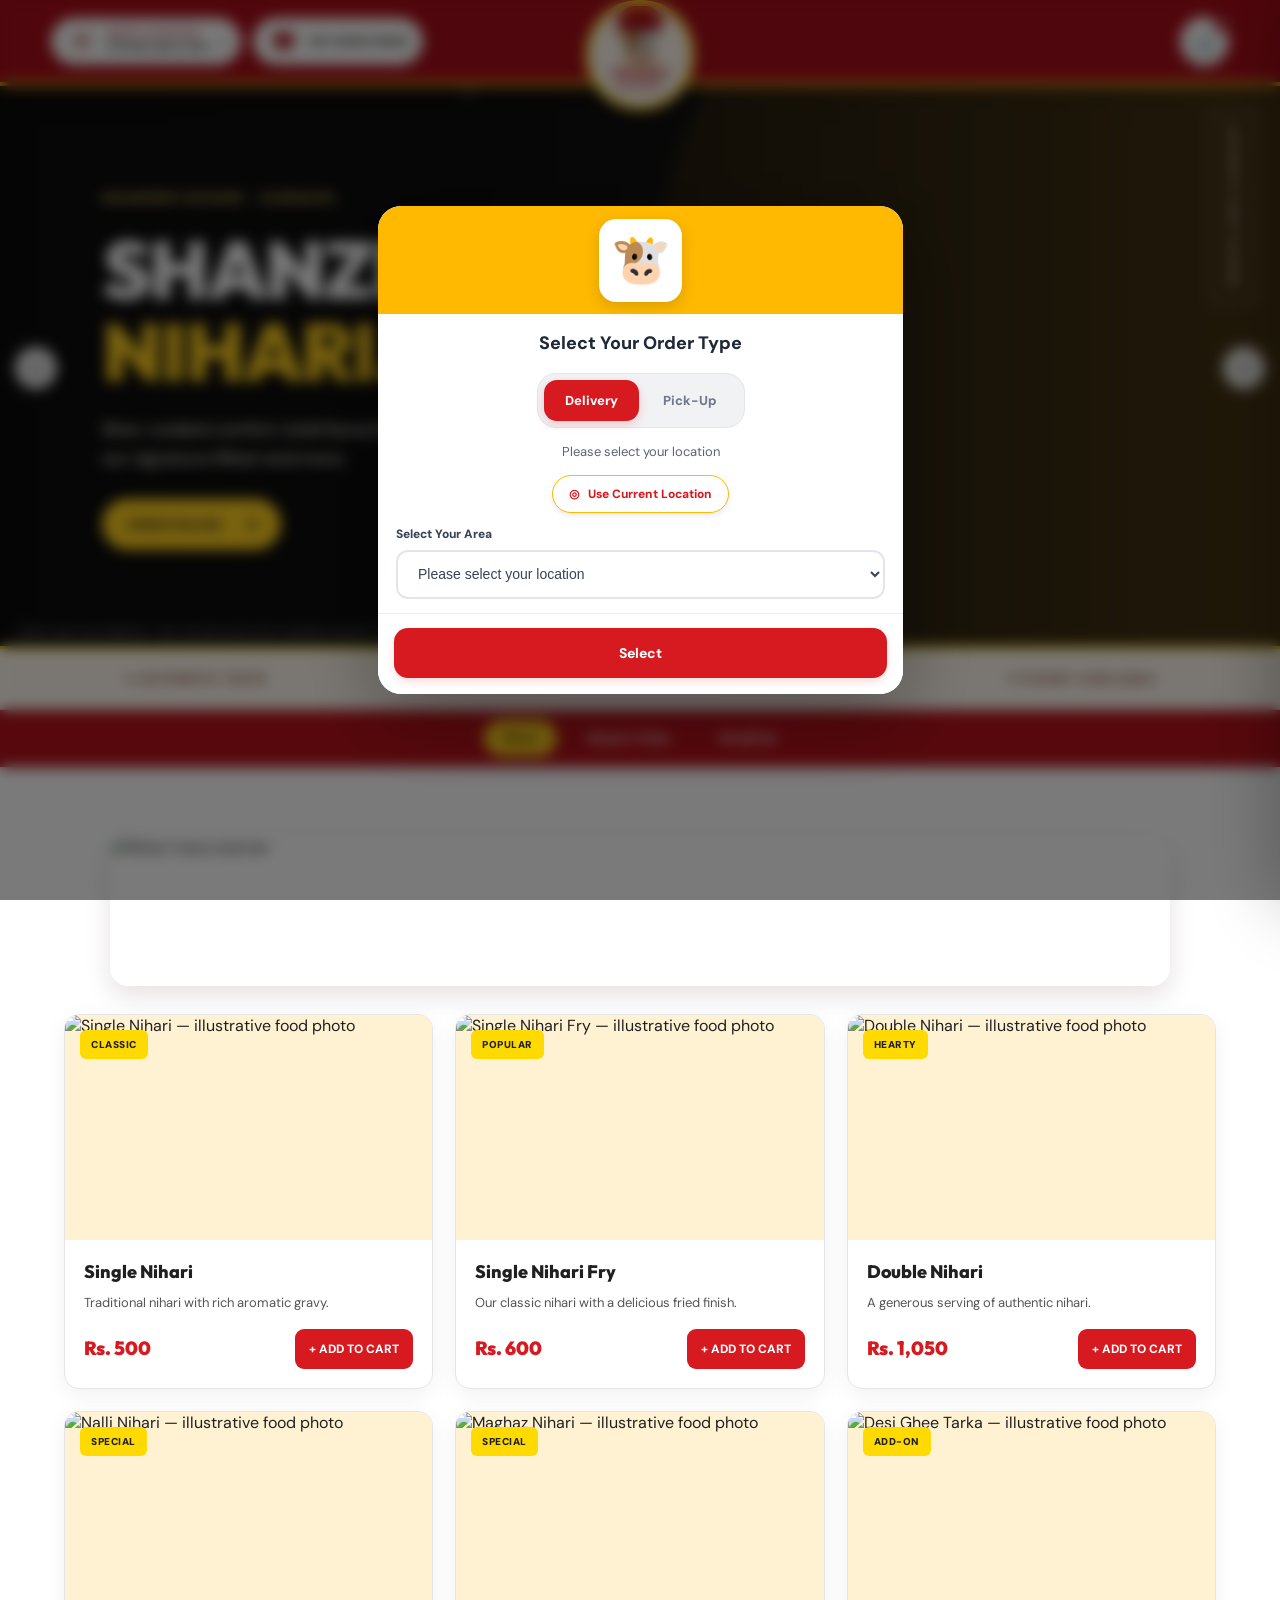
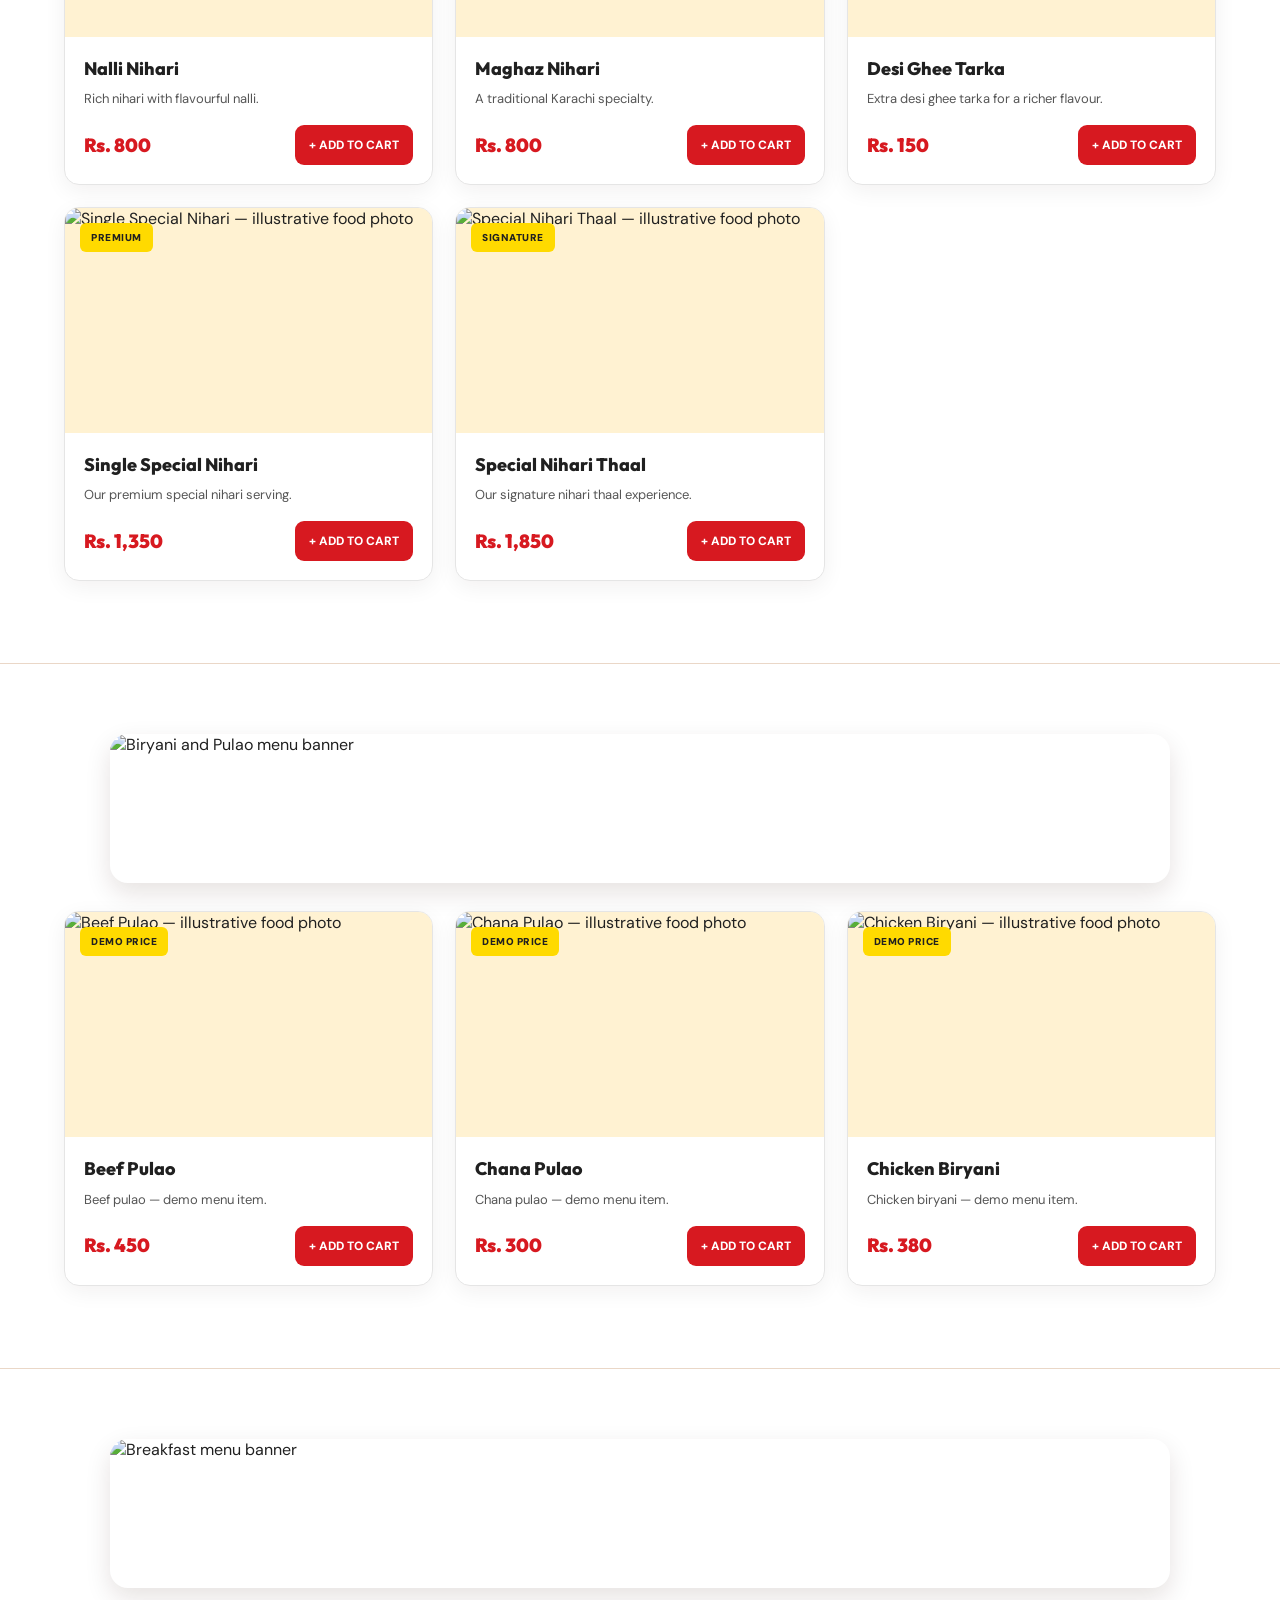
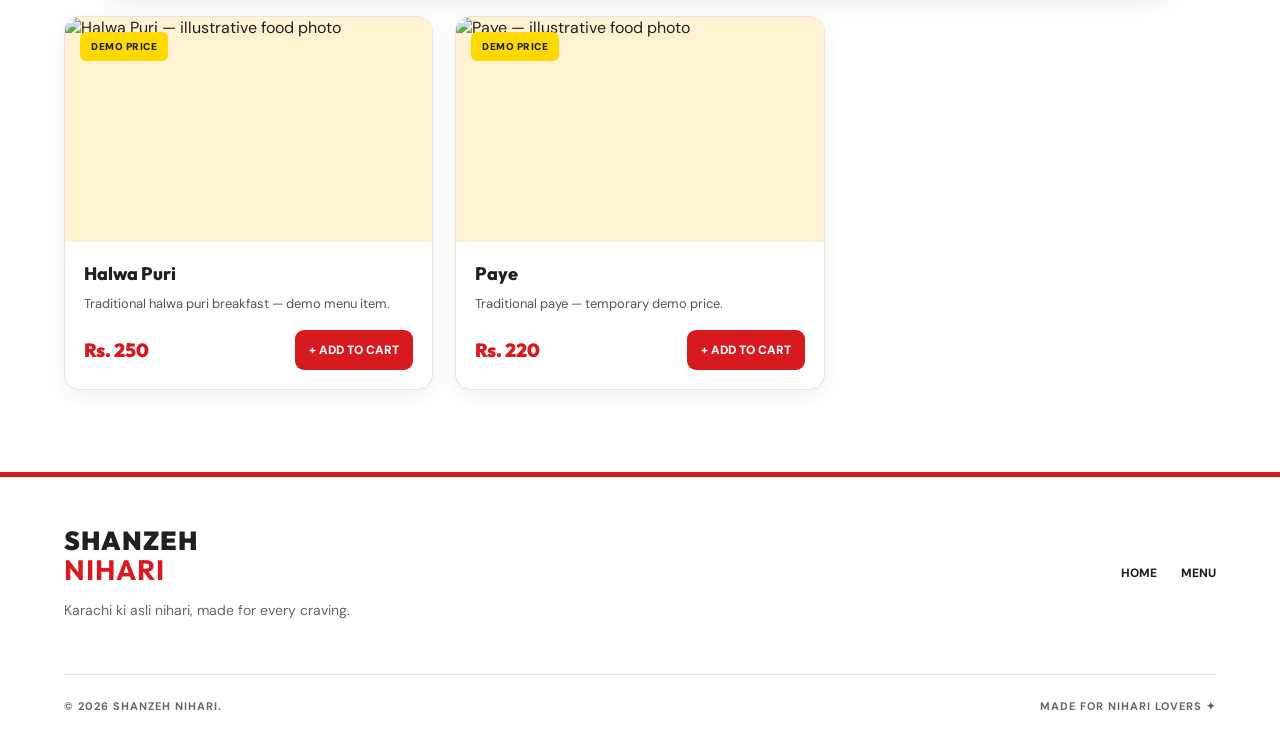
==== commit 21e2090d: "dsads" ====
--- a/index.html
+++ b/index.html
@@ -650,75 +650,23 @@
         <span class="menu-active-pill" id="menuActivePill" aria-hidden="true"></span>
         <a href="#nihari" class="menu-category-link active" data-category="nihari" aria-current="true">Nihari</a>
         <a href="#biryani-pulao" class="menu-category-link" data-category="biryani-pulao">Biryani / Pulao</a>
-        <a href="#paye" class="menu-category-link" data-category="paye">Paye</a>
-        <a href="#breakfast" class="menu-category-link" data-category="breakfast">Halwa Puri</a>
+        <a href="#breakfast" class="menu-category-link" data-category="breakfast">Breakfast</a>
       </div>
     </nav>
 
     <!-- MENU SECTIONS: original category cards remain powered by script.js -->
     <div id="menu" class="menu-collections">
-      <section class="menu-section menu-category-section" id="nihari" data-menu-section="nihari" aria-labelledby="nihariHeading">
-        <div class="shanzeh-category-banner banner-nihari" aria-label="NIHARI menu banner">
-          <div class="category-banner-content">
-            <span class="category-banner-kicker">OUR SIGNATURE</span>
-            <h2>NIHARI</h2>
-            <p>Slow-cooked. Deeply satisfying.</p>
-          </div>
-          <div class="category-banner-art" aria-hidden="true">
-            <span class="banner-orbit banner-orbit-one"></span><span class="banner-orbit banner-orbit-two"></span>
-            <svg viewBox="0 0 260 170" role="presentation" focusable="false"><ellipse cx="133" cy="142" rx="103" ry="15" fill="#210c09" opacity=".15"/><path d="M52 91 Q58 150 130 151 Q204 150 210 91Z" fill="#fff4d9"/><ellipse cx="131" cy="91" rx="81" ry="33" fill="#fff4d9"/><ellipse cx="131" cy="89" rx="68" ry="23" fill="#a63b1d"/><path d="M87 88q25-22 44 0t42-2" fill="none" stroke="#ffd76b" stroke-width="6" stroke-linecap="round"/><circle cx="110" cy="80" r="7" fill="#4b8d38"/><circle cx="149" cy="99" r="6" fill="#4b8d38"/><circle cx="169" cy="80" r="5" fill="#b92921"/><path d="M102 47q-10-14 0-25M132 45q-9-14 0-27M163 47q-9-14 0-25" stroke="#fff4d9" stroke-width="5" stroke-linecap="round" fill="none" opacity=".8"/></svg>
-          </div>
-          <span class="category-banner-stamp" aria-hidden="true">SHANZEH<br>NIHARI</span>
-        </div>
-        <div class="section-heading"><h2 id="nihariHeading">NIHARI’S</h2></div>
+      <section class="menu-section menu-category-section" id="nihari" data-menu-section="nihari">
+        <img class="shanzeh-photo-banner" src="nihari-banner.webp" alt="Nihari menu banner" loading="lazy">
         <div class="menu-grid" id="menuGrid"></div>
       </section>
-      <section class="menu-section menu-category-section" id="biryani-pulao" data-menu-section="biryani-pulao" aria-labelledby="riceHeading">
-        <div class="shanzeh-category-banner banner-biryani" aria-label="BIRYANI / PULAO menu banner">
-          <div class="category-banner-content">
-            <span class="category-banner-kicker">FRAGRANT & FRESH</span>
-            <h2>BIRYANI / PULAO</h2>
-            <p>Every grain, full of flavour.</p>
-          </div>
-          <div class="category-banner-art" aria-hidden="true">
-            <span class="banner-orbit banner-orbit-one"></span><span class="banner-orbit banner-orbit-two"></span>
-            <svg viewBox="0 0 260 170" role="presentation" focusable="false"><ellipse cx="133" cy="142" rx="103" ry="15" fill="#210c09" opacity=".15"/><path d="M52 91 Q58 150 130 151 Q204 150 210 91Z" fill="#fff4d9"/><ellipse cx="131" cy="91" rx="81" ry="33" fill="#fff4d9"/><ellipse cx="131" cy="89" rx="68" ry="23" fill="#d99428"/><path d="M87 88q25-22 44 0t42-2" fill="none" stroke="#ffd76b" stroke-width="6" stroke-linecap="round"/><circle cx="110" cy="80" r="7" fill="#4b8d38"/><circle cx="149" cy="99" r="6" fill="#4b8d38"/><circle cx="169" cy="80" r="5" fill="#b92921"/><path d="M102 47q-10-14 0-25M132 45q-9-14 0-27M163 47q-9-14 0-25" stroke="#fff4d9" stroke-width="5" stroke-linecap="round" fill="none" opacity=".8"/></svg>
-          </div>
-          <span class="category-banner-stamp" aria-hidden="true">SHANZEH<br>NIHARI</span>
-        </div>
-        <div class="section-heading"><h2 id="riceHeading">BIRYANI / PULAO</h2></div>
+      <section class="menu-section menu-category-section" id="biryani-pulao" data-menu-section="biryani-pulao">
+        <img class="shanzeh-photo-banner" src="biryani-banner.webp" alt="Biryani and Pulao menu banner" loading="lazy">
         <div class="menu-grid" id="riceMenuGrid"></div>
       </section>
-      <section class="menu-section menu-category-section" id="paye" data-menu-section="paye" aria-labelledby="payeHeading">
-        <div class="shanzeh-category-banner banner-paye" aria-label="PAYE menu banner">
-          <div class="category-banner-content">
-            <span class="category-banner-kicker">DESI COMFORT</span>
-            <h2>PAYE</h2>
-            <p>A traditional favourite.</p>
-          </div>
-          <div class="category-banner-art" aria-hidden="true">
-            <span class="banner-orbit banner-orbit-one"></span><span class="banner-orbit banner-orbit-two"></span>
-            <svg viewBox="0 0 260 170" role="presentation" focusable="false"><ellipse cx="133" cy="142" rx="103" ry="15" fill="#210c09" opacity=".15"/><path d="M52 91 Q58 150 130 151 Q204 150 210 91Z" fill="#fff4d9"/><ellipse cx="131" cy="91" rx="81" ry="33" fill="#fff4d9"/><ellipse cx="131" cy="89" rx="68" ry="23" fill="#8c4a2b"/><path d="M87 88q25-22 44 0t42-2" fill="none" stroke="#ffd76b" stroke-width="6" stroke-linecap="round"/><circle cx="110" cy="80" r="7" fill="#4b8d38"/><circle cx="149" cy="99" r="6" fill="#4b8d38"/><circle cx="169" cy="80" r="5" fill="#b92921"/><path d="M102 47q-10-14 0-25M132 45q-9-14 0-27M163 47q-9-14 0-25" stroke="#fff4d9" stroke-width="5" stroke-linecap="round" fill="none" opacity=".8"/></svg>
-          </div>
-          <span class="category-banner-stamp" aria-hidden="true">SHANZEH<br>NIHARI</span>
-        </div>
-        <div class="section-heading"><h2 id="payeHeading">PAYE</h2></div>
-        <p class="category-menu-pending">Paye menu and prices will be added after confirmation from the restaurant.</p>
-      </section>
-      <section class="menu-section menu-category-section" id="breakfast" data-menu-section="breakfast" aria-labelledby="breakfastHeading">
-        <div class="shanzeh-category-banner banner-halwa" aria-label="HALWA PURI menu banner">
-          <div class="category-banner-content">
-            <span class="category-banner-kicker">BREAKFAST FAVOURITES</span>
-            <h2>HALWA PURI</h2>
-            <p>A little joy in every bite.</p>
-          </div>
-          <div class="category-banner-art" aria-hidden="true">
-            <span class="banner-orbit banner-orbit-one"></span><span class="banner-orbit banner-orbit-two"></span>
-            <svg viewBox="0 0 260 170" role="presentation" focusable="false"><ellipse cx="133" cy="142" rx="103" ry="15" fill="#210c09" opacity=".15"/><path d="M52 91 Q58 150 130 151 Q204 150 210 91Z" fill="#fff4d9"/><ellipse cx="131" cy="91" rx="81" ry="33" fill="#fff4d9"/><ellipse cx="131" cy="89" rx="68" ry="23" fill="#c77c2e"/><path d="M87 88q25-22 44 0t42-2" fill="none" stroke="#ffd76b" stroke-width="6" stroke-linecap="round"/><circle cx="110" cy="80" r="7" fill="#4b8d38"/><circle cx="149" cy="99" r="6" fill="#4b8d38"/><circle cx="169" cy="80" r="5" fill="#b92921"/><path d="M102 47q-10-14 0-25M132 45q-9-14 0-27M163 47q-9-14 0-25" stroke="#fff4d9" stroke-width="5" stroke-linecap="round" fill="none" opacity=".8"/></svg>
-          </div>
-          <span class="category-banner-stamp" aria-hidden="true">SHANZEH<br>NIHARI</span>
-        </div>
-        <div class="section-heading"><h2 id="breakfastHeading">BREAKFAST</h2></div>
+
+      <section class="menu-section menu-category-section" id="breakfast" data-menu-section="breakfast">
+        <img class="shanzeh-photo-banner" src="breakfast-banner.webp" alt="Breakfast menu banner" loading="lazy">
         <div class="menu-grid" id="breakfastMenuGrid"></div>
       </section>
     </div>
--- a/style.css
+++ b/style.css
@@ -2740,3 +2740,7 @@
 .banner-biryani{background:#72151b}.banner-biryani::before{background:#f5b83c}.banner-paye{background:#822b1c}.banner-paye::before{background:#ffd35a}.banner-halwa{background:#a21a1c}.banner-halwa::before{background:#f5c84a}
 .category-menu-pending{width:min(100%,1060px);margin:0 auto 22px;padding:14px 18px;background:#fff5e8;border:1px solid #eedbc3;border-radius:10px;color:#715341;font-size:14px}
 @media(max-width:650px){.menu-collections .shanzeh-category-banner{width:calc(100% - 24px);min-height:155px;margin:0 auto 22px;padding:22px 19px;border-radius:16px;gap:4px}.shanzeh-category-banner::before{right:-26%;width:85%}.category-banner-kicker{font-size:8px;letter-spacing:1.5px;margin-bottom:8px}.shanzeh-category-banner h2{font-size:clamp(26px,7.1vw,42px);letter-spacing:-.8px}.shanzeh-category-banner p{font-size:10px;margin-top:9px}.category-banner-art{flex-basis:38%;min-width:110px}.category-banner-stamp{font-size:6px;right:10px;bottom:9px}.category-menu-pending{width:calc(100% - 24px);font-size:12px}}
+
+/* Photographic menu banners — three sections, no duplicate headings */
+.menu-collections .shanzeh-photo-banner{display:block;width:min(100%,1060px);height:auto;aspect-ratio:7.1/1;object-fit:fill;margin:0 auto 28px;border-radius:18px;box-shadow:0 10px 26px rgba(51,15,12,.12)}
+@media(max-width:650px){.menu-collections .shanzeh-photo-banner{width:100%;margin-bottom:22px;border-radius:12px;aspect-ratio:5.6/1;object-fit:cover}}
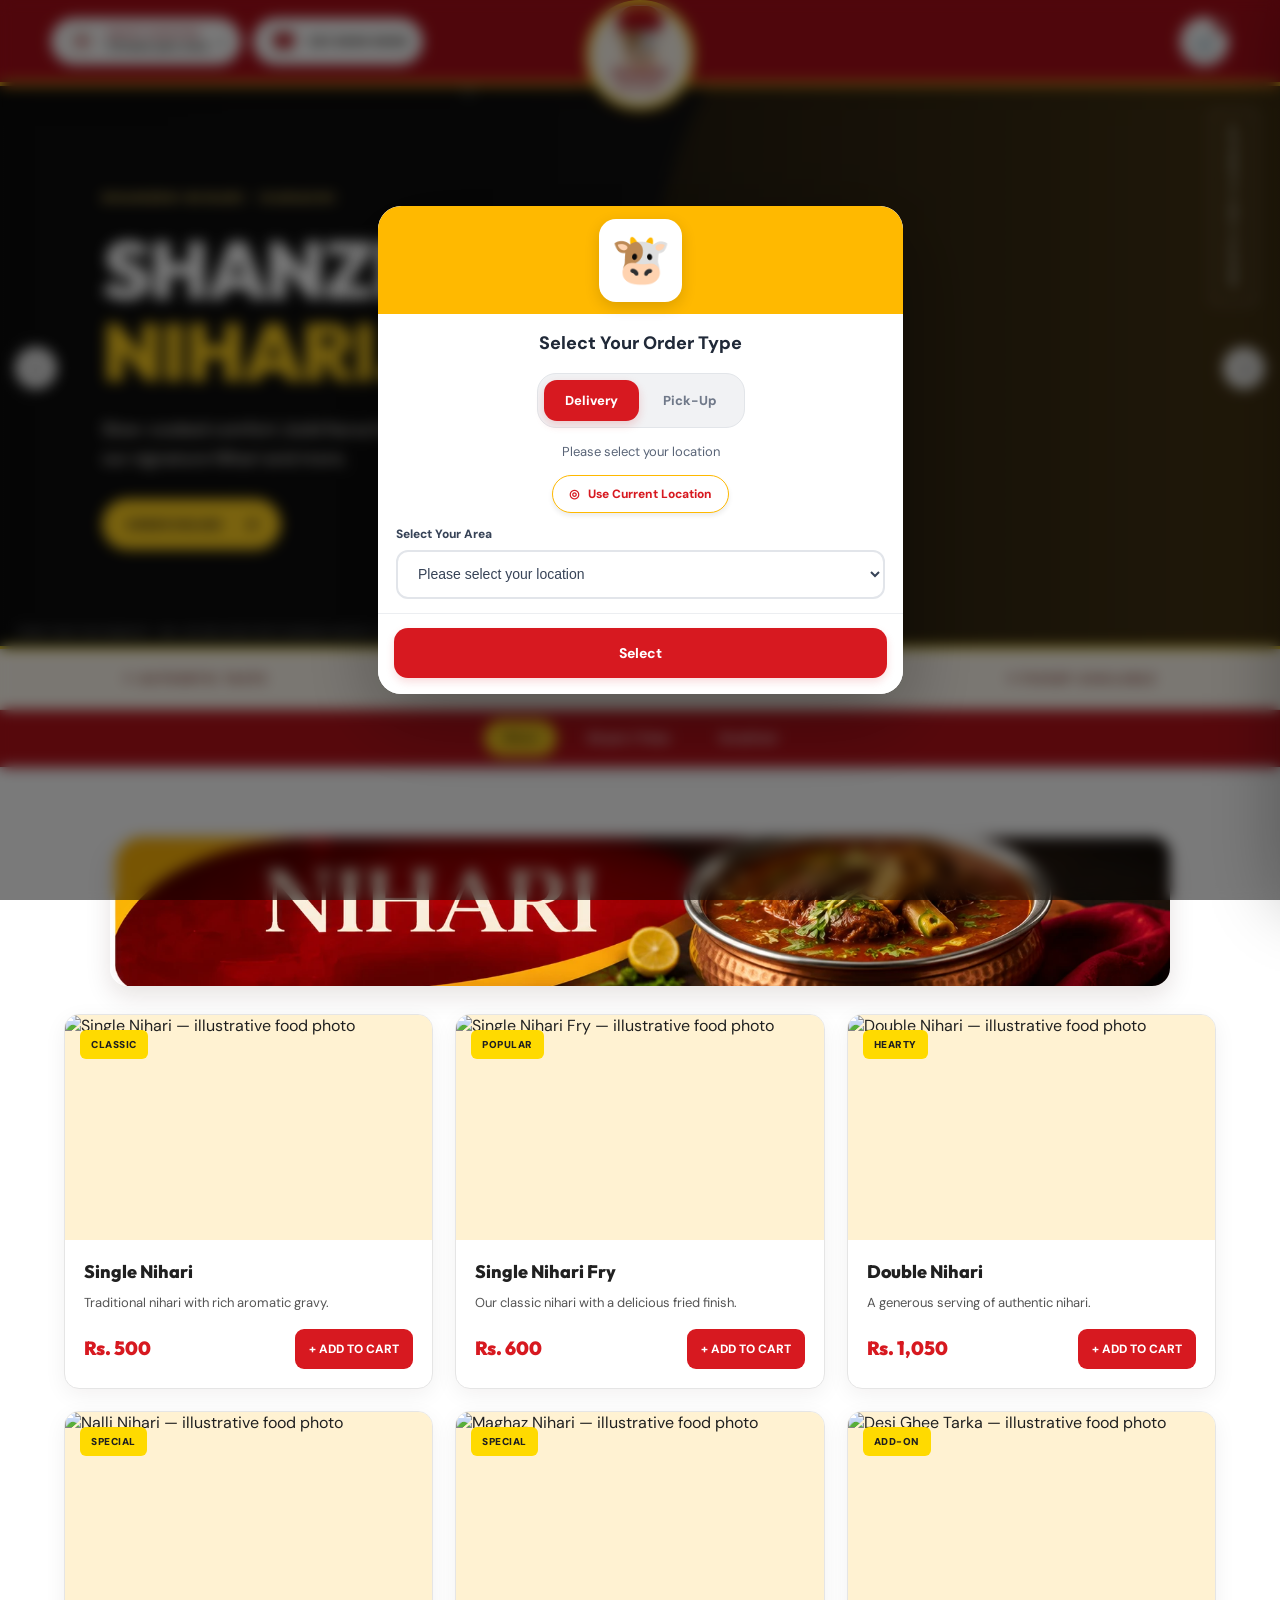
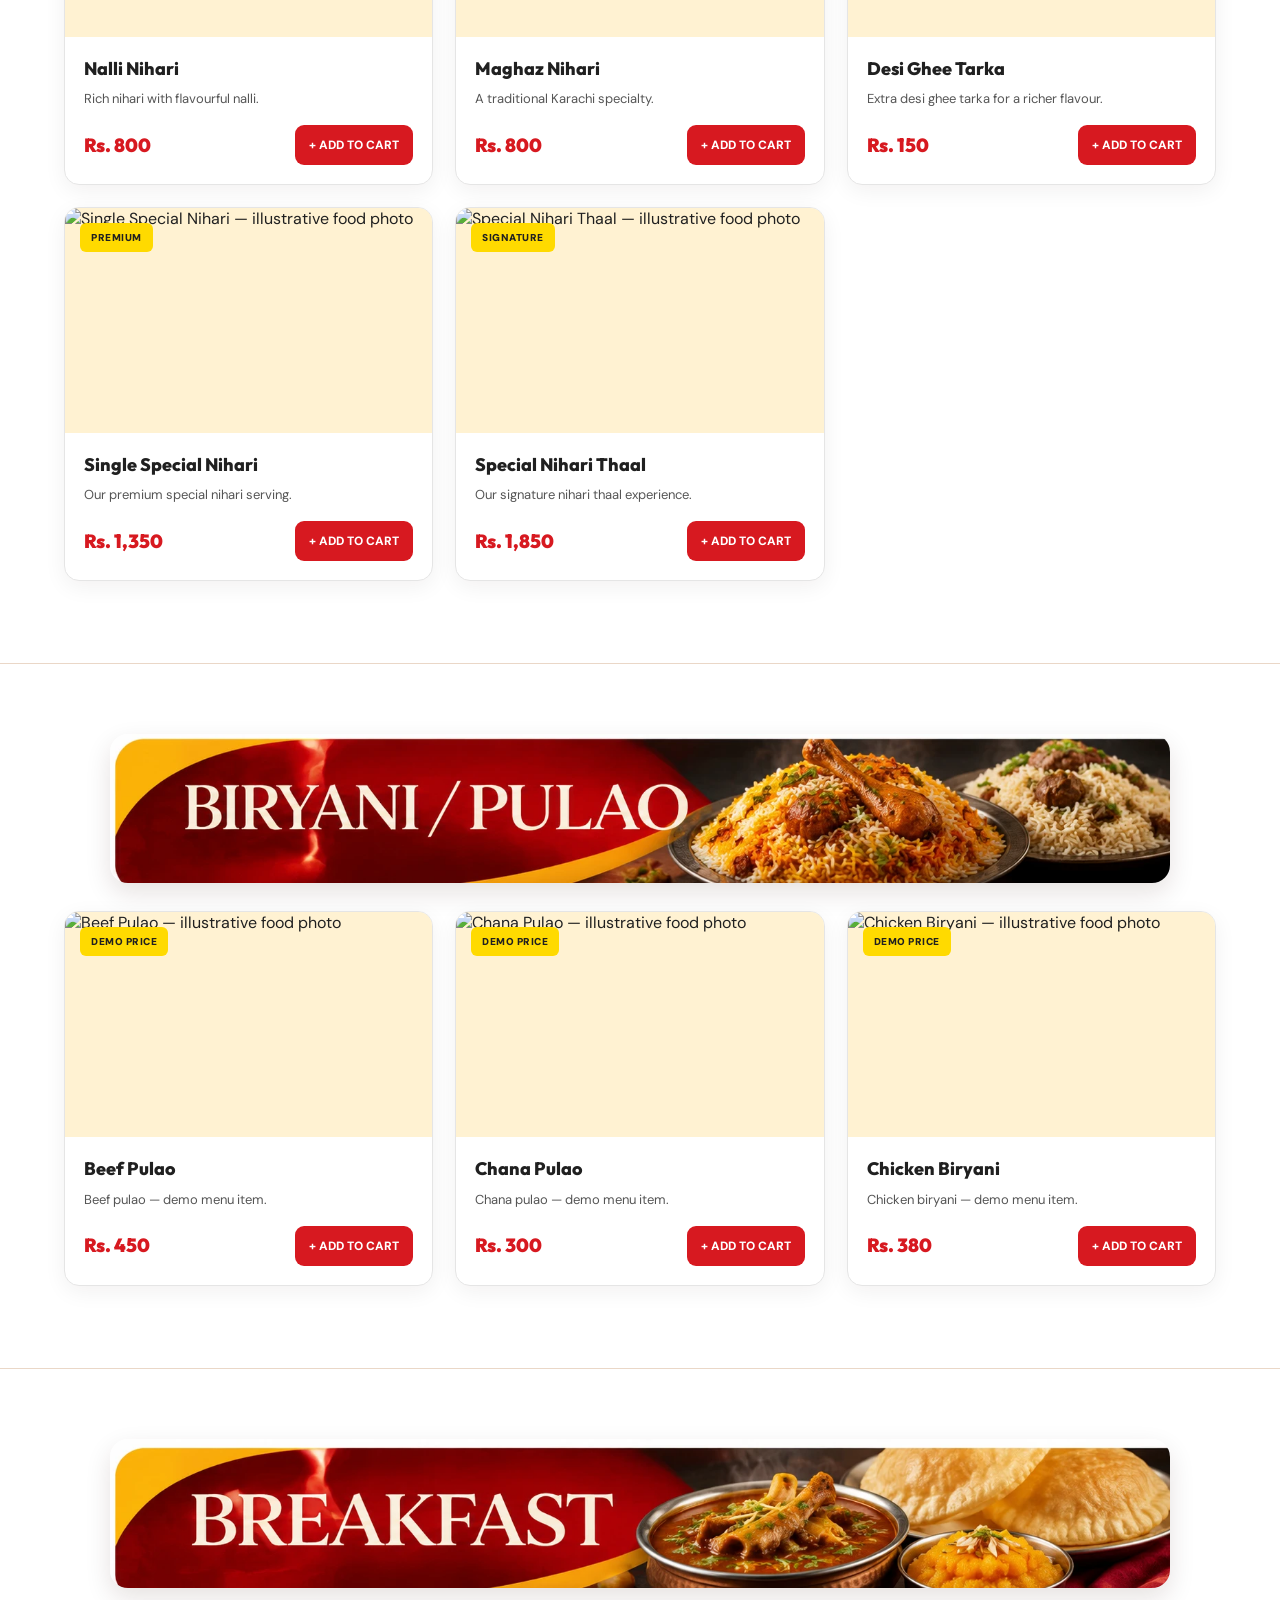
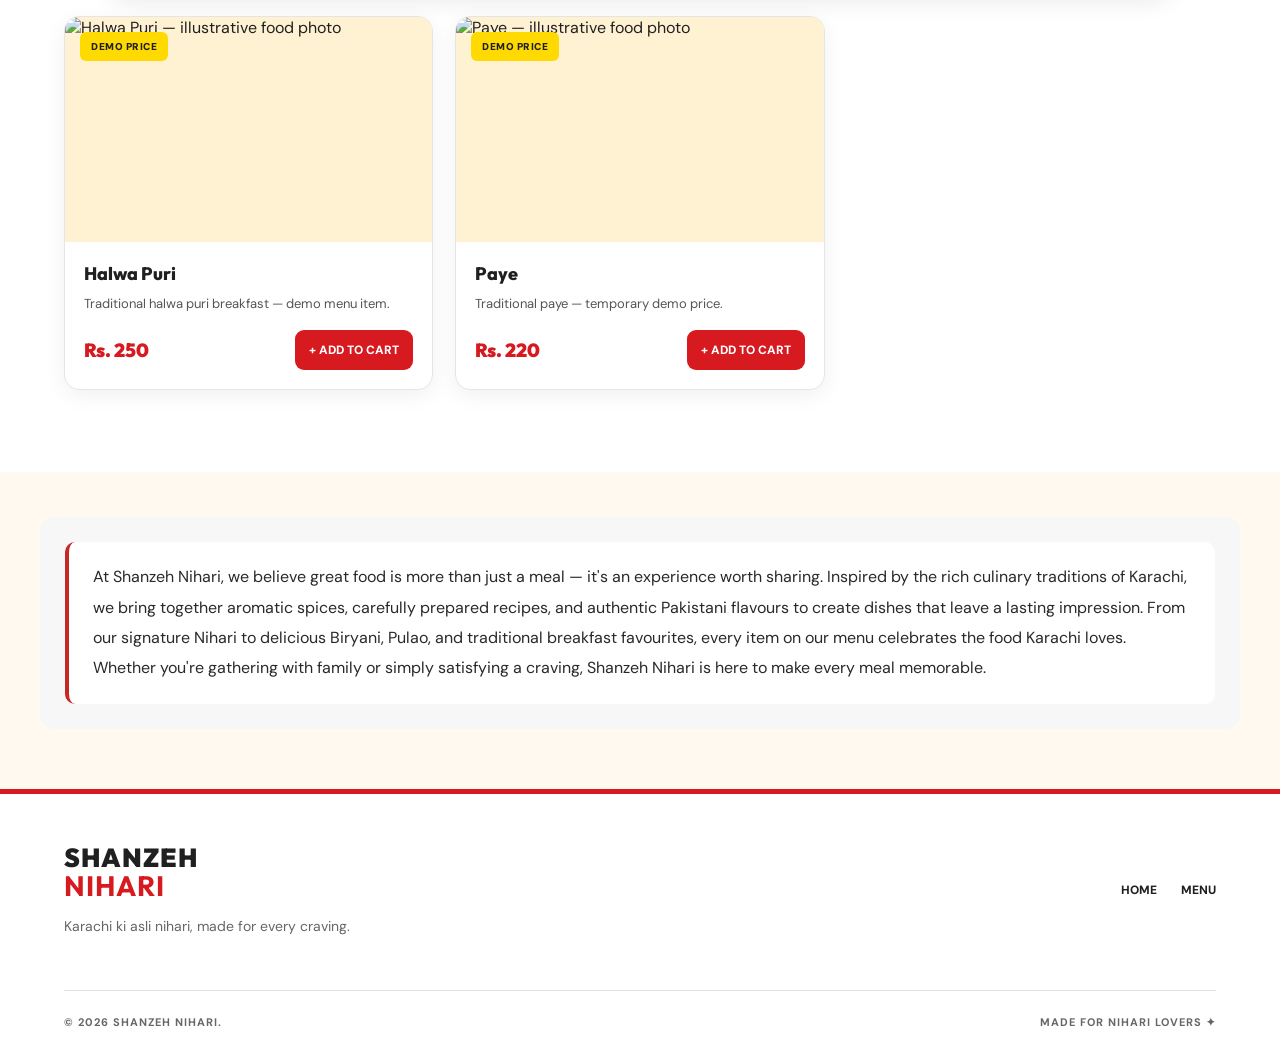
==== commit 4aa35773: "y" ====
--- a/index.html
+++ b/index.html
@@ -671,6 +671,23 @@
       </section>
     </div>
 
+    <section class="shanzeh-intro">
+      <div class="shanzeh-intro-content">
+        <p>
+          At Shanzeh Nihari, we believe great food is more than just a
+          meal — it's an experience worth sharing. Inspired by the rich
+          culinary traditions of Karachi, we bring together aromatic
+          spices, carefully prepared recipes, and authentic Pakistani
+          flavours to create dishes that leave a lasting impression.
+          From our signature Nihari to delicious Biryani, Pulao, and
+          traditional breakfast favourites, every item on our menu
+          celebrates the food Karachi loves. Whether you're gathering
+          with family or simply satisfying a craving, Shanzeh Nihari
+          is here to make every meal memorable.
+        </p>
+      </div>
+    </section>
+    
     </main>
 
   <!-- FOOTER -->
--- a/style.css
+++ b/style.css
@@ -2744,3 +2744,43 @@
 /* Photographic menu banners — three sections, no duplicate headings */
 .menu-collections .shanzeh-photo-banner{display:block;width:min(100%,1060px);height:auto;aspect-ratio:7.1/1;object-fit:fill;margin:0 auto 28px;border-radius:18px;box-shadow:0 10px 26px rgba(51,15,12,.12)}
 @media(max-width:650px){.menu-collections .shanzeh-photo-banner{width:100%;margin-bottom:22px;border-radius:12px;aspect-ratio:5.6/1;object-fit:cover}}
+
+/* SHANZEH NIHARI — INTRO SECTION */
+
+.shanzeh-intro {
+  max-width: 1200px;
+  margin: 45px auto 60px;
+  padding: 25px;
+  background: #f7f7f7;
+  border-radius: 14px;
+}
+
+.shanzeh-intro-content {
+  background: #ffffff;
+  border-radius: 10px;
+  padding: 20px 24px;
+  border-left: 4px solid #c62828;
+}
+
+.shanzeh-intro-content p {
+  font-size: 16px;
+  line-height: 1.9;
+  color: #292929;
+  margin: 0;
+}
+
+@media (max-width: 768px) {
+  .shanzeh-intro {
+    margin: 30px 15px;
+    padding: 15px;
+  }
+
+  .shanzeh-intro-content {
+    padding: 16px;
+  }
+
+  .shanzeh-intro-content p {
+    font-size: 14px;
+    line-height: 1.8;
+  }
+}
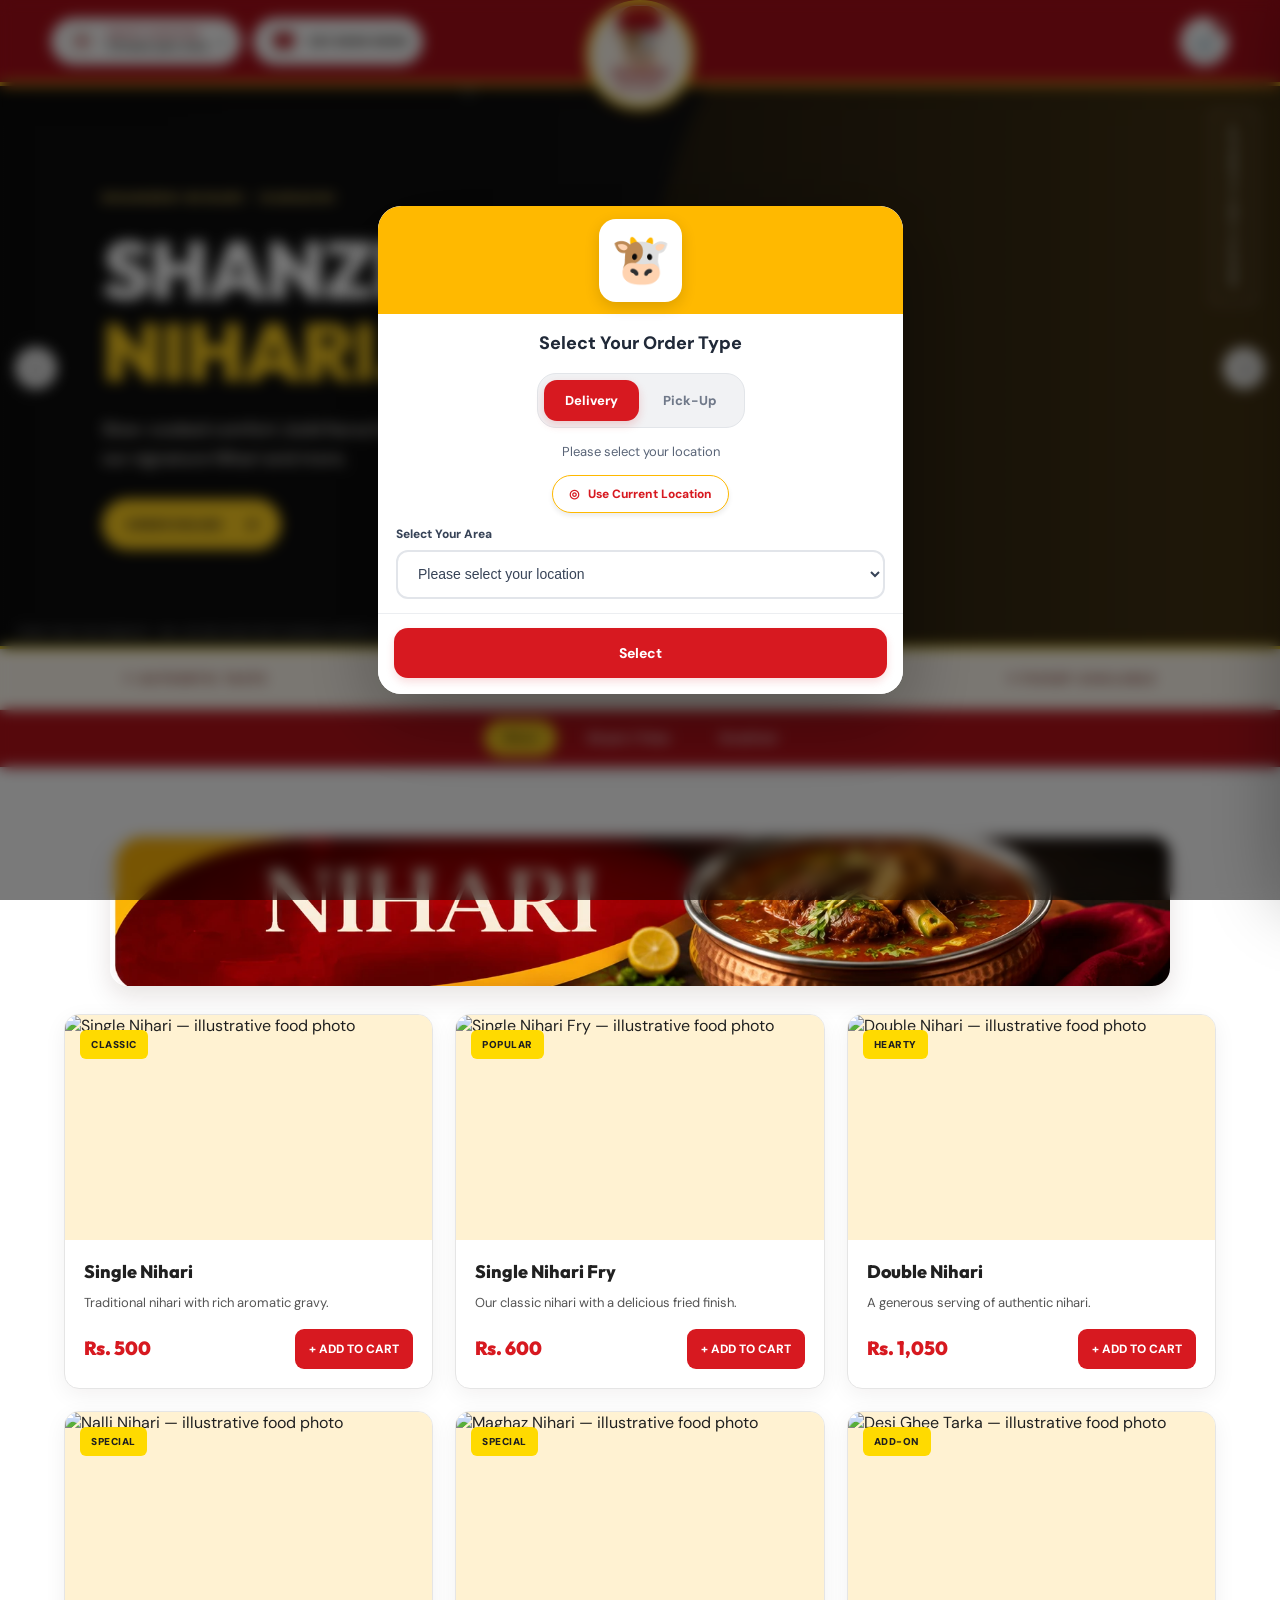
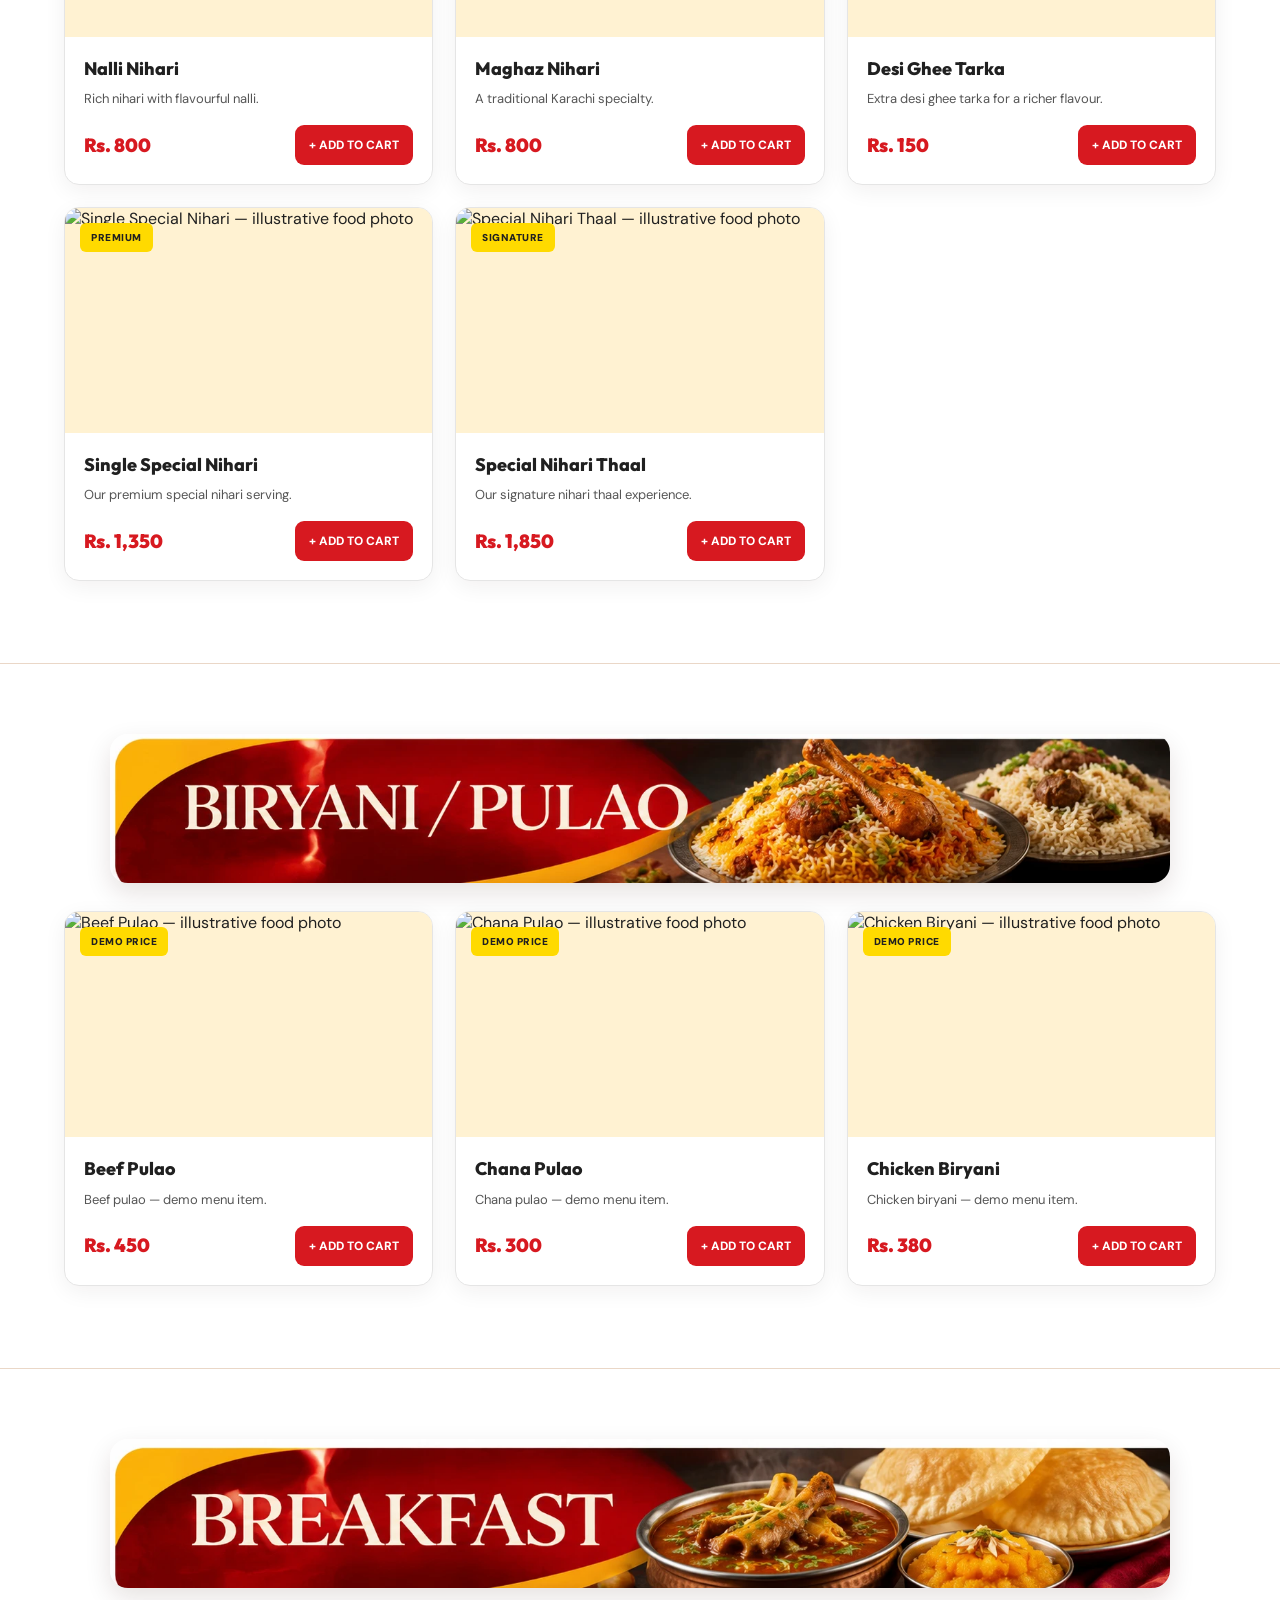
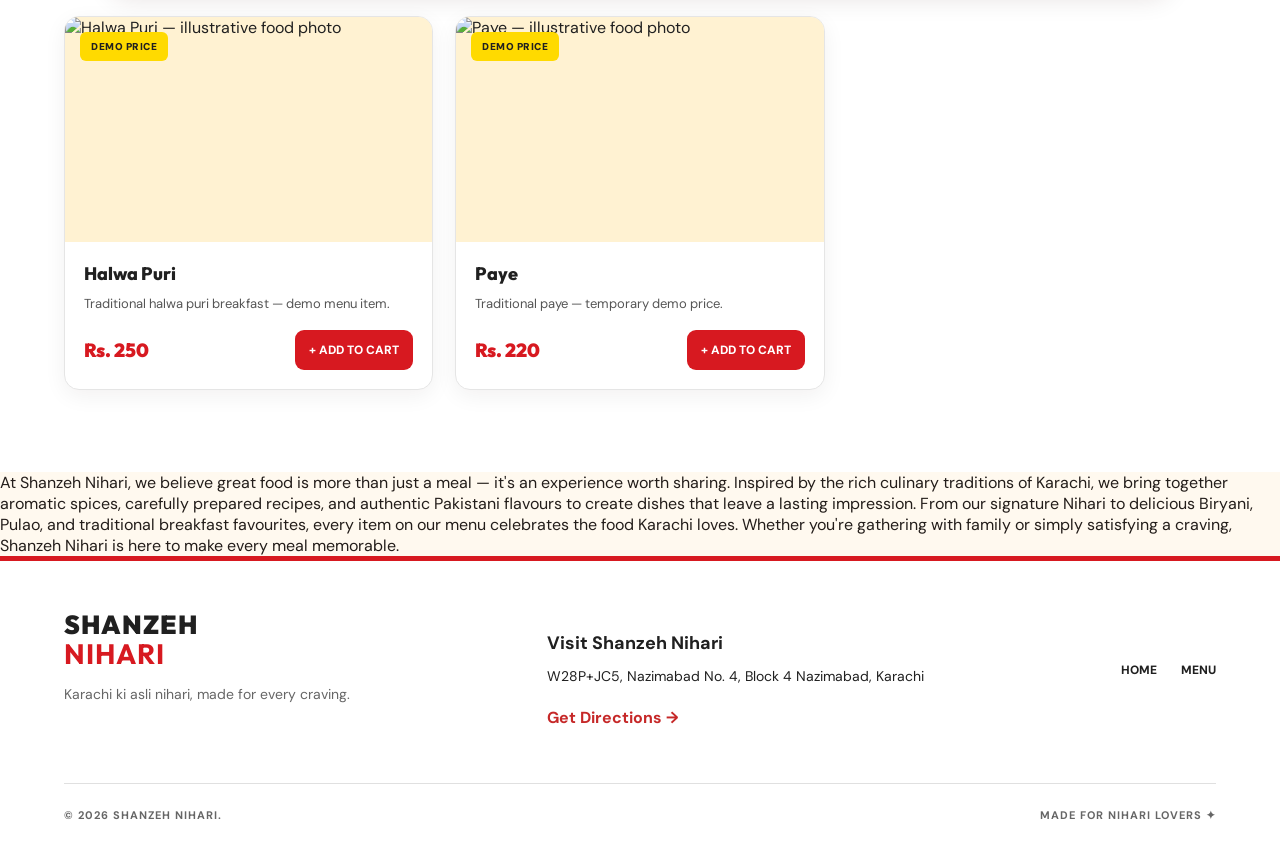
==== commit 791d0429: "tttttttttttttttt" ====
--- a/index.html
+++ b/index.html
@@ -704,6 +704,21 @@
         </p>
       </div>
 
+      <div class="shanzeh-shop-address">
+        <h3>Visit Shanzeh Nihari</h3>
+        <p>
+          W28P+JC5, Nazimabad No. 4,
+          Block 4 Nazimabad, Karachi
+        </p>
+        <a
+          href="https://www.google.com/maps/search/?api=1&amp;query=W28P%2BJC5%2C%20Karachi%2C%20Pakistan"
+          target="_blank"
+          rel="noopener noreferrer"
+        >
+          Get Directions →
+        </a>
+      </div>
+      
       <div class="footer-links">
         <a href="#home">HOME</a>
         <a href="#menu">MENU</a>
@@ -1025,13 +1040,20 @@
           <div class="branch-location-card">
             <strong>📍 Branch Location</strong>
 
-            <p>
-              XYZ Street, Karachi (Temporary Address)
-            </p>
-
-            <span>
-              Directions available after address confirmation
-            </span>
+            
+<p>
+  W28P+JC5, Nazimabad No. 4,
+  Block 4 Nazimabad, Karachi
+</p>
+
+<a
+  href="https://www.google.com/maps/search/?api=1&amp;query=W28P%2BJC5%2C%20Karachi%2C%20Pakistan"
+  target="_blank"
+  rel="noopener noreferrer"
+>
+  📍 Get Directions
+</a>
+
           </div>
 
         </div>
--- a/style.css
+++ b/style.css
@@ -2745,42 +2745,37 @@
 .menu-collections .shanzeh-photo-banner{display:block;width:min(100%,1060px);height:auto;aspect-ratio:7.1/1;object-fit:fill;margin:0 auto 28px;border-radius:18px;box-shadow:0 10px 26px rgba(51,15,12,.12)}
 @media(max-width:650px){.menu-collections .shanzeh-photo-banner{width:100%;margin-bottom:22px;border-radius:12px;aspect-ratio:5.6/1;object-fit:cover}}
 
-/* SHANZEH NIHARI — INTRO SECTION */
-
-.shanzeh-intro {
-  max-width: 1200px;
-  margin: 45px auto 60px;
-  padding: 25px;
-  background: #f7f7f7;
-  border-radius: 14px;
-}
-
-.shanzeh-intro-content {
-  background: #ffffff;
-  border-radius: 10px;
-  padding: 20px 24px;
-  border-left: 4px solid #c62828;
-}
-
-.shanzeh-intro-content p {
-  font-size: 16px;
-  line-height: 1.9;
+/* SHANZEH NIHARI — REAL SHOP ADDRESS */
+
+.shanzeh-shop-address {
+  margin-top: 20px;
+}
+
+.shanzeh-shop-address h3 {
+  margin-bottom: 10px;
+  font-size: 18px;
+}
+
+.shanzeh-shop-address p,
+.shanzeh-pickup-address p {
+  font-size: 14px;
+  line-height: 1.7;
+  margin: 8px 0;
+}
+
+.shanzeh-shop-address a {
+  display: inline-block;
+  margin-top: 10px;
+  color: #c62828;
+  font-weight: 700;
+  text-decoration: none;
+}
+
+.shanzeh-pickup-address {
+  margin-top: 14px;
+  padding: 14px;
+  background: #fff8e5;
+  border-left: 3px solid #c62828;
+  border-radius: 8px;
   color: #292929;
-  margin: 0;
-}
-
-@media (max-width: 768px) {
-  .shanzeh-intro {
-    margin: 30px 15px;
-    padding: 15px;
-  }
-
-  .shanzeh-intro-content {
-    padding: 16px;
-  }
-
-  .shanzeh-intro-content p {
-    font-size: 14px;
-    line-height: 1.8;
-  }
-}
+}
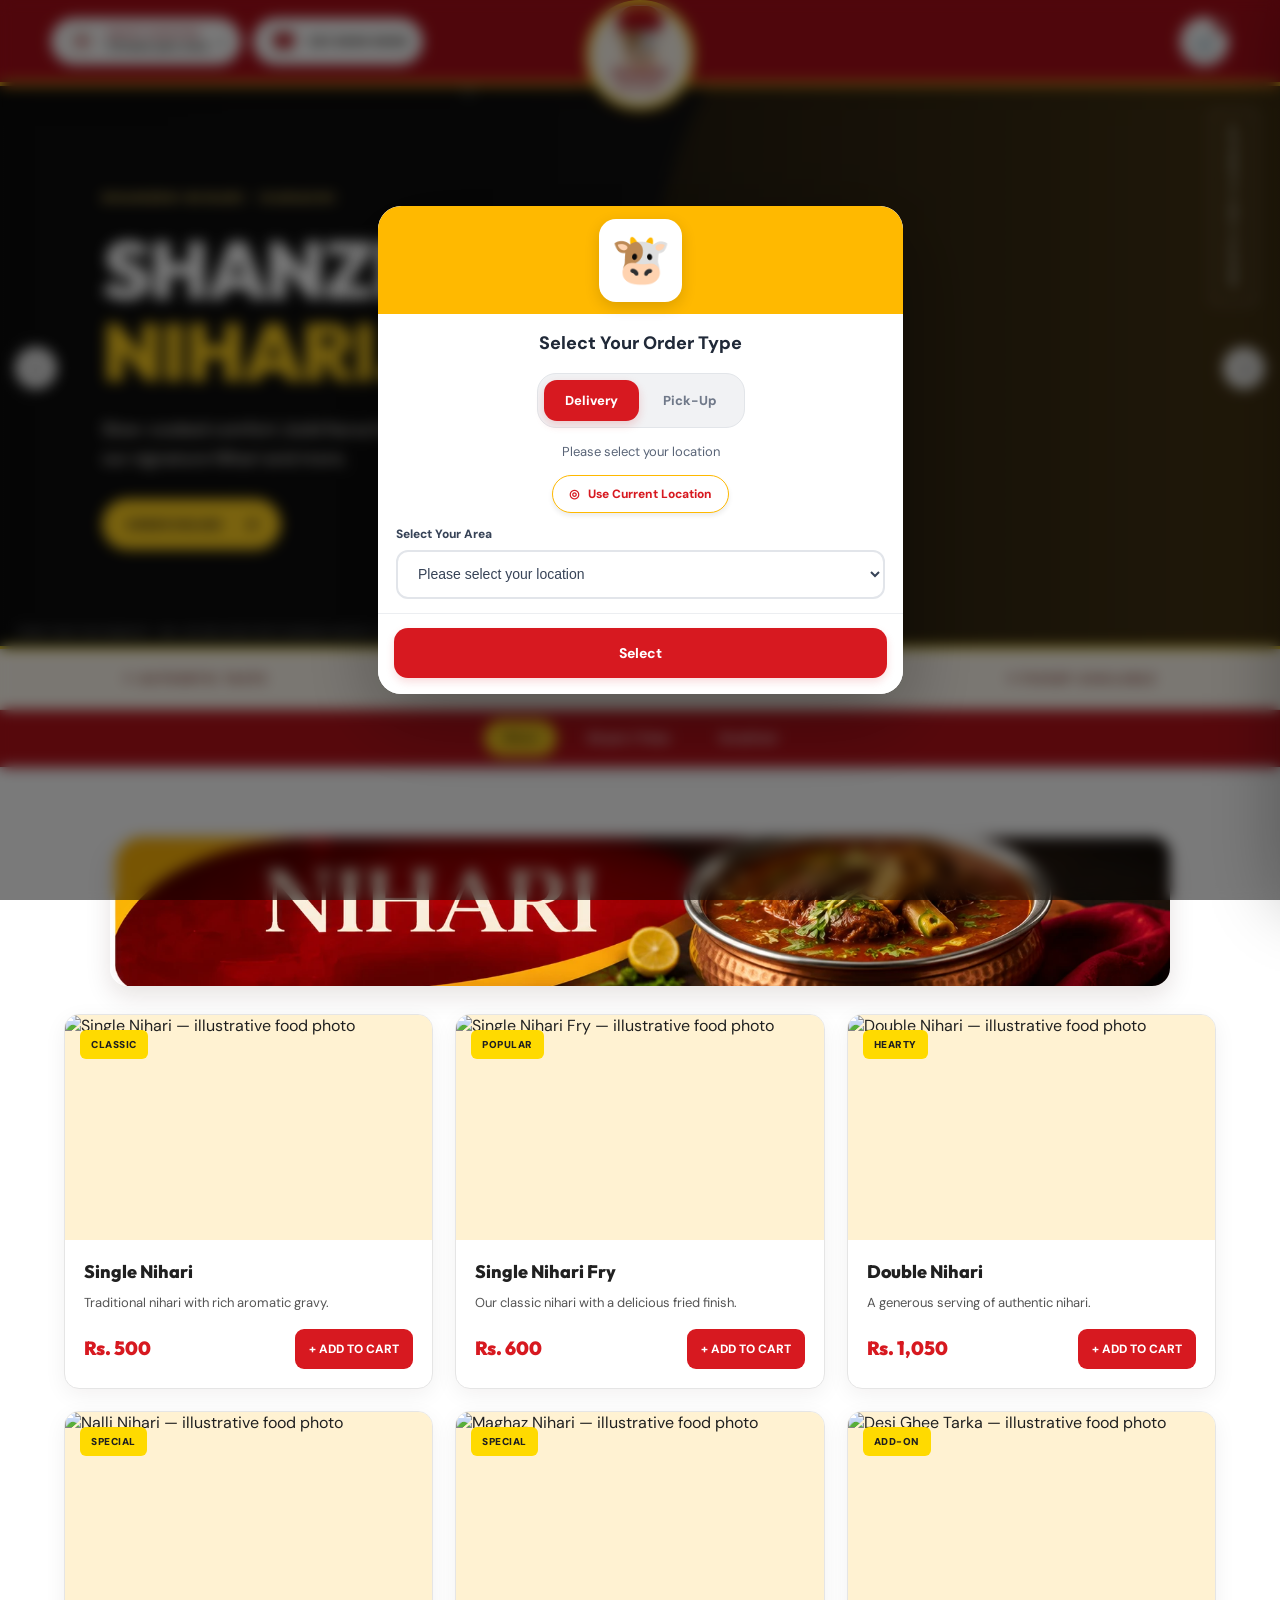
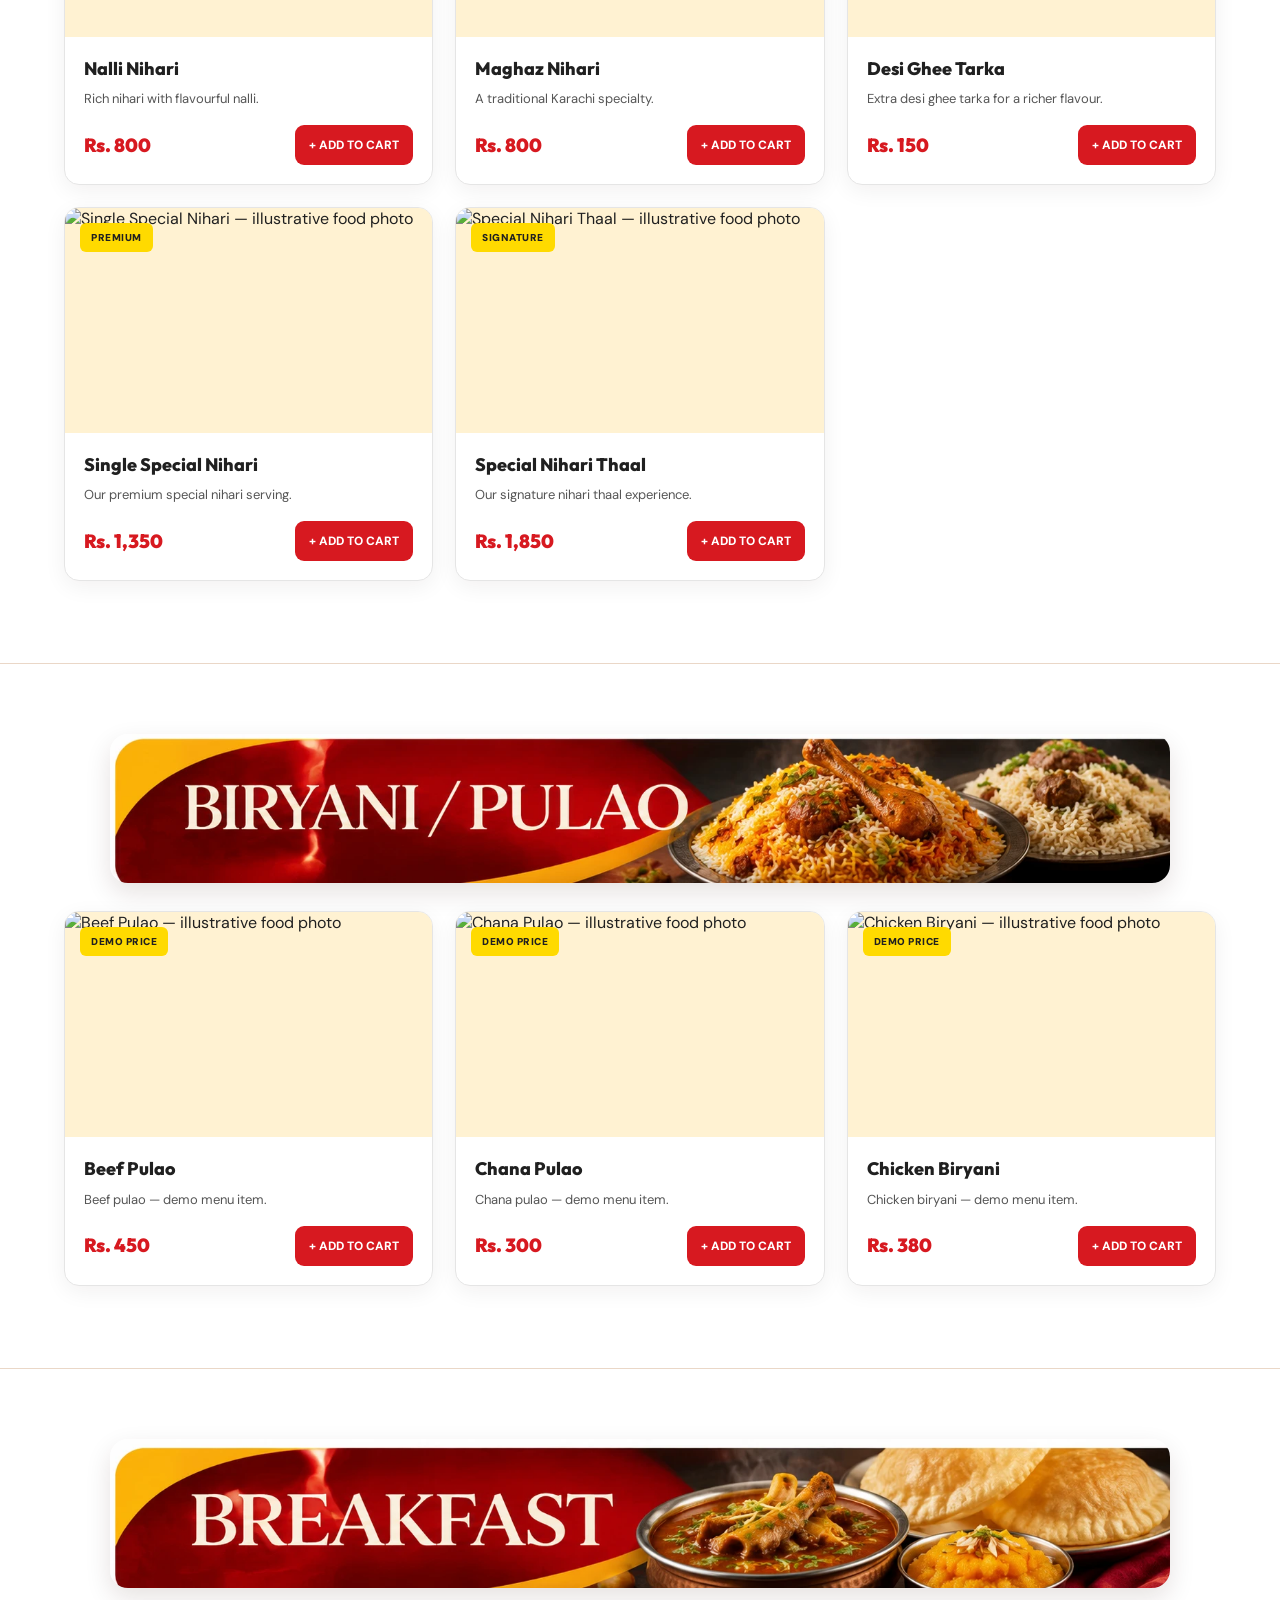
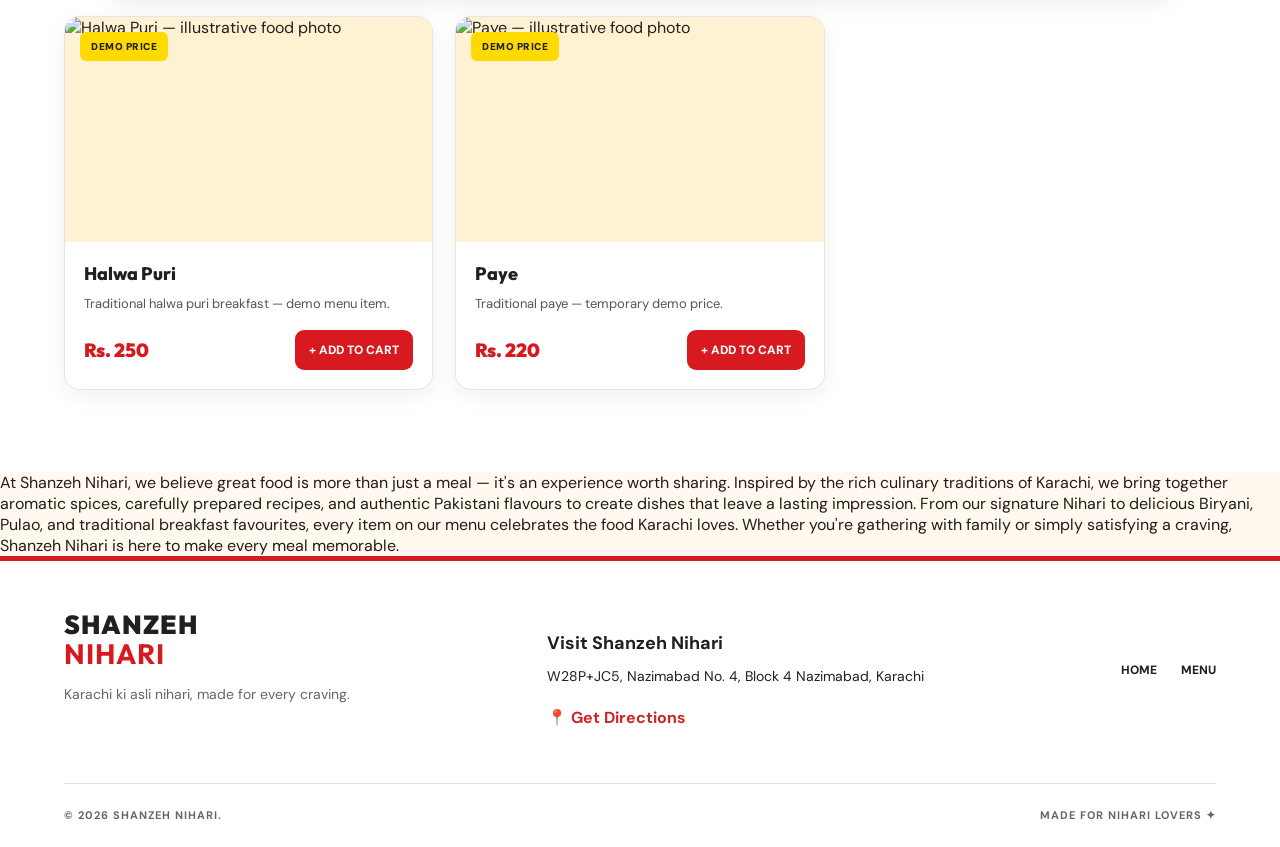
==== commit e97c4156: "dddd" ====
--- a/index.html
+++ b/index.html
@@ -710,13 +710,15 @@
           W28P+JC5, Nazimabad No. 4,
           Block 4 Nazimabad, Karachi
         </p>
-        <a
-          href="https://www.google.com/maps/search/?api=1&amp;query=W28P%2BJC5%2C%20Karachi%2C%20Pakistan"
-          target="_blank"
-          rel="noopener noreferrer"
-        >
-          Get Directions →
-        </a>
+        
+<a
+href="https://www.google.com/maps/place/Shanzeh+nihari/@24.9165201,67.0335359,657m/data=!3m2!1e3!4b1!4m6!3m5!1s0x3eb33f0043072c07:0x87b01538ca1580a1!8m2!3d24.9165153!4d67.0361108!16s%2Fg%2F11zxfcz41j"
+target="_blank"
+rel="noopener noreferrer"
+>
+📍 Get Directions
+</a>
+
       </div>
       
       <div class="footer-links">
@@ -1046,13 +1048,15 @@
   Block 4 Nazimabad, Karachi
 </p>
 
+
 <a
-  href="https://www.google.com/maps/search/?api=1&amp;query=W28P%2BJC5%2C%20Karachi%2C%20Pakistan"
+  href="https://www.google.com/maps/place/Shanzeh+nihari/@24.9165201,67.0335359,657m/data=!3m2!1e3!4b1!4m6!3m5!1s0x3eb33f0043072c07:0x87b01538ca1580a1!8m2!3d24.9165153!4d67.0361108!16s%2Fg%2F11zxfcz41j"
   target="_blank"
   rel="noopener noreferrer"
 >
   📍 Get Directions
 </a>
+
 
           </div>
 
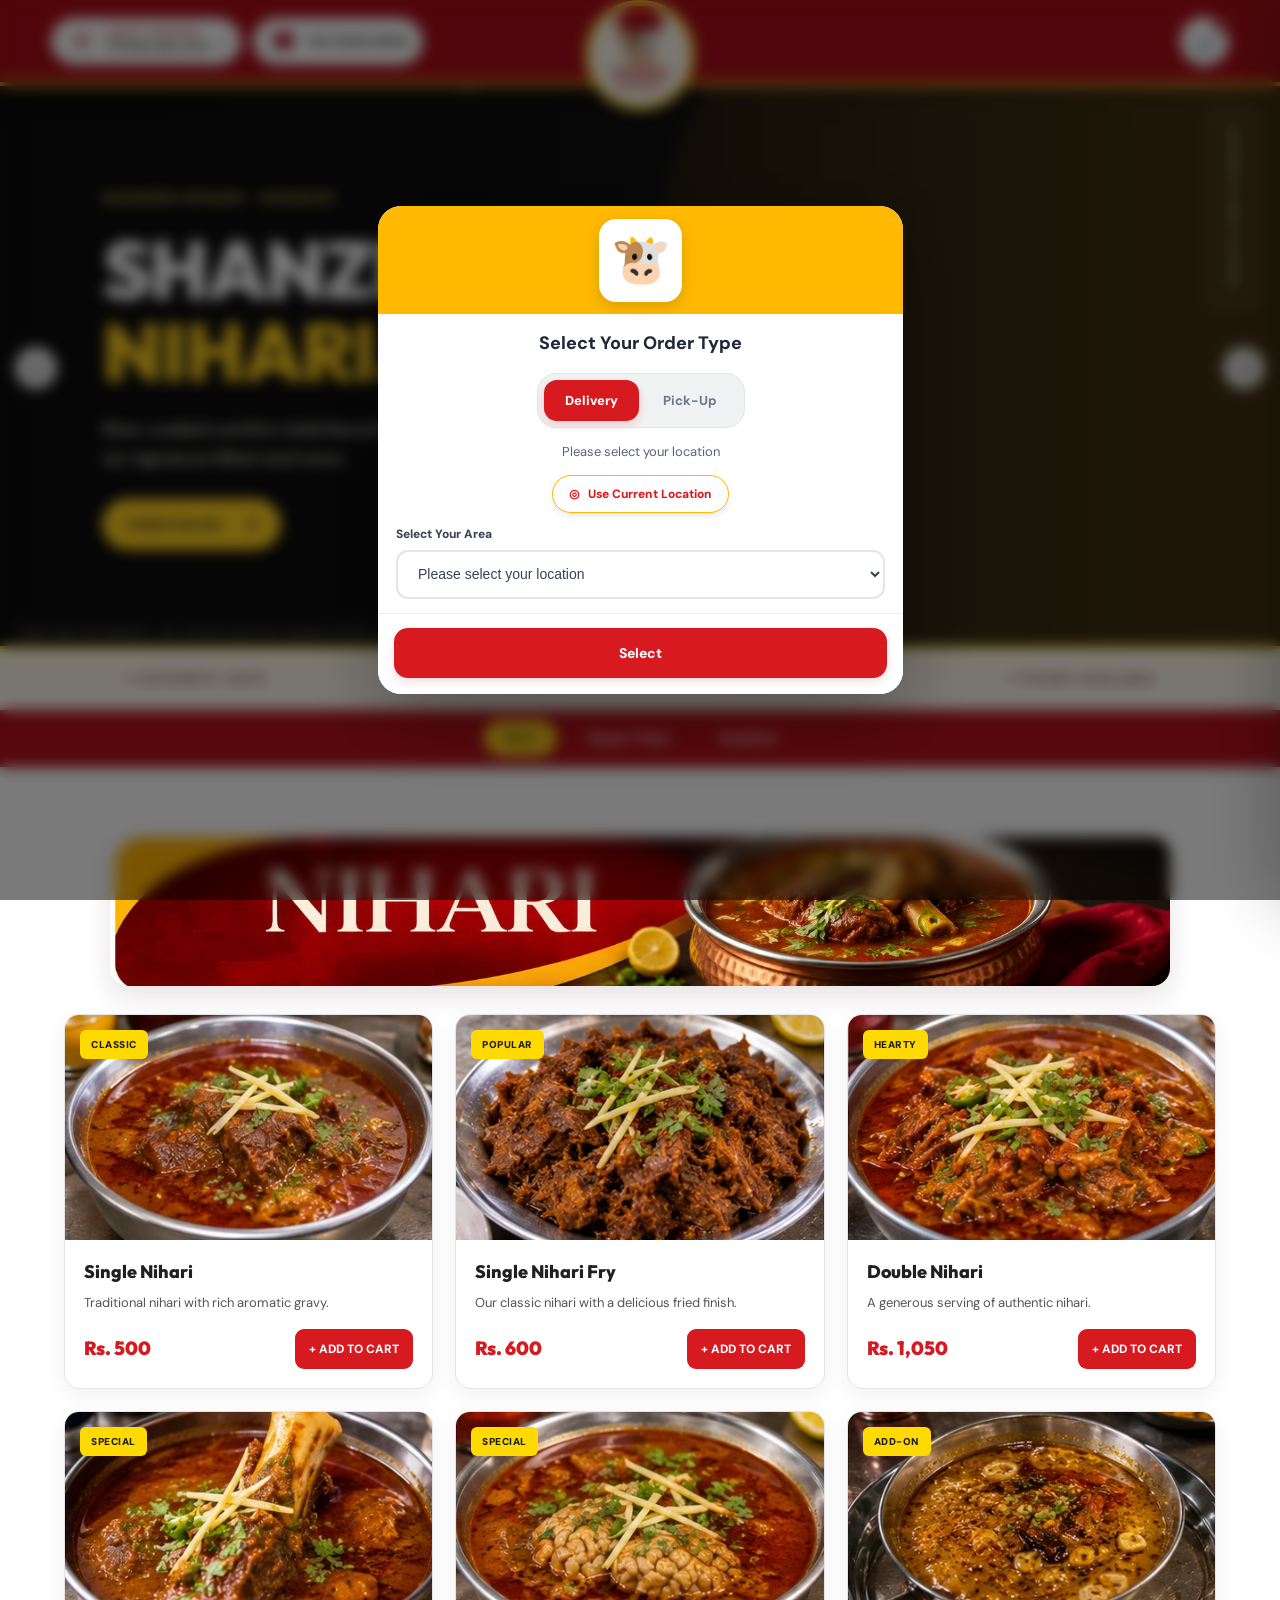
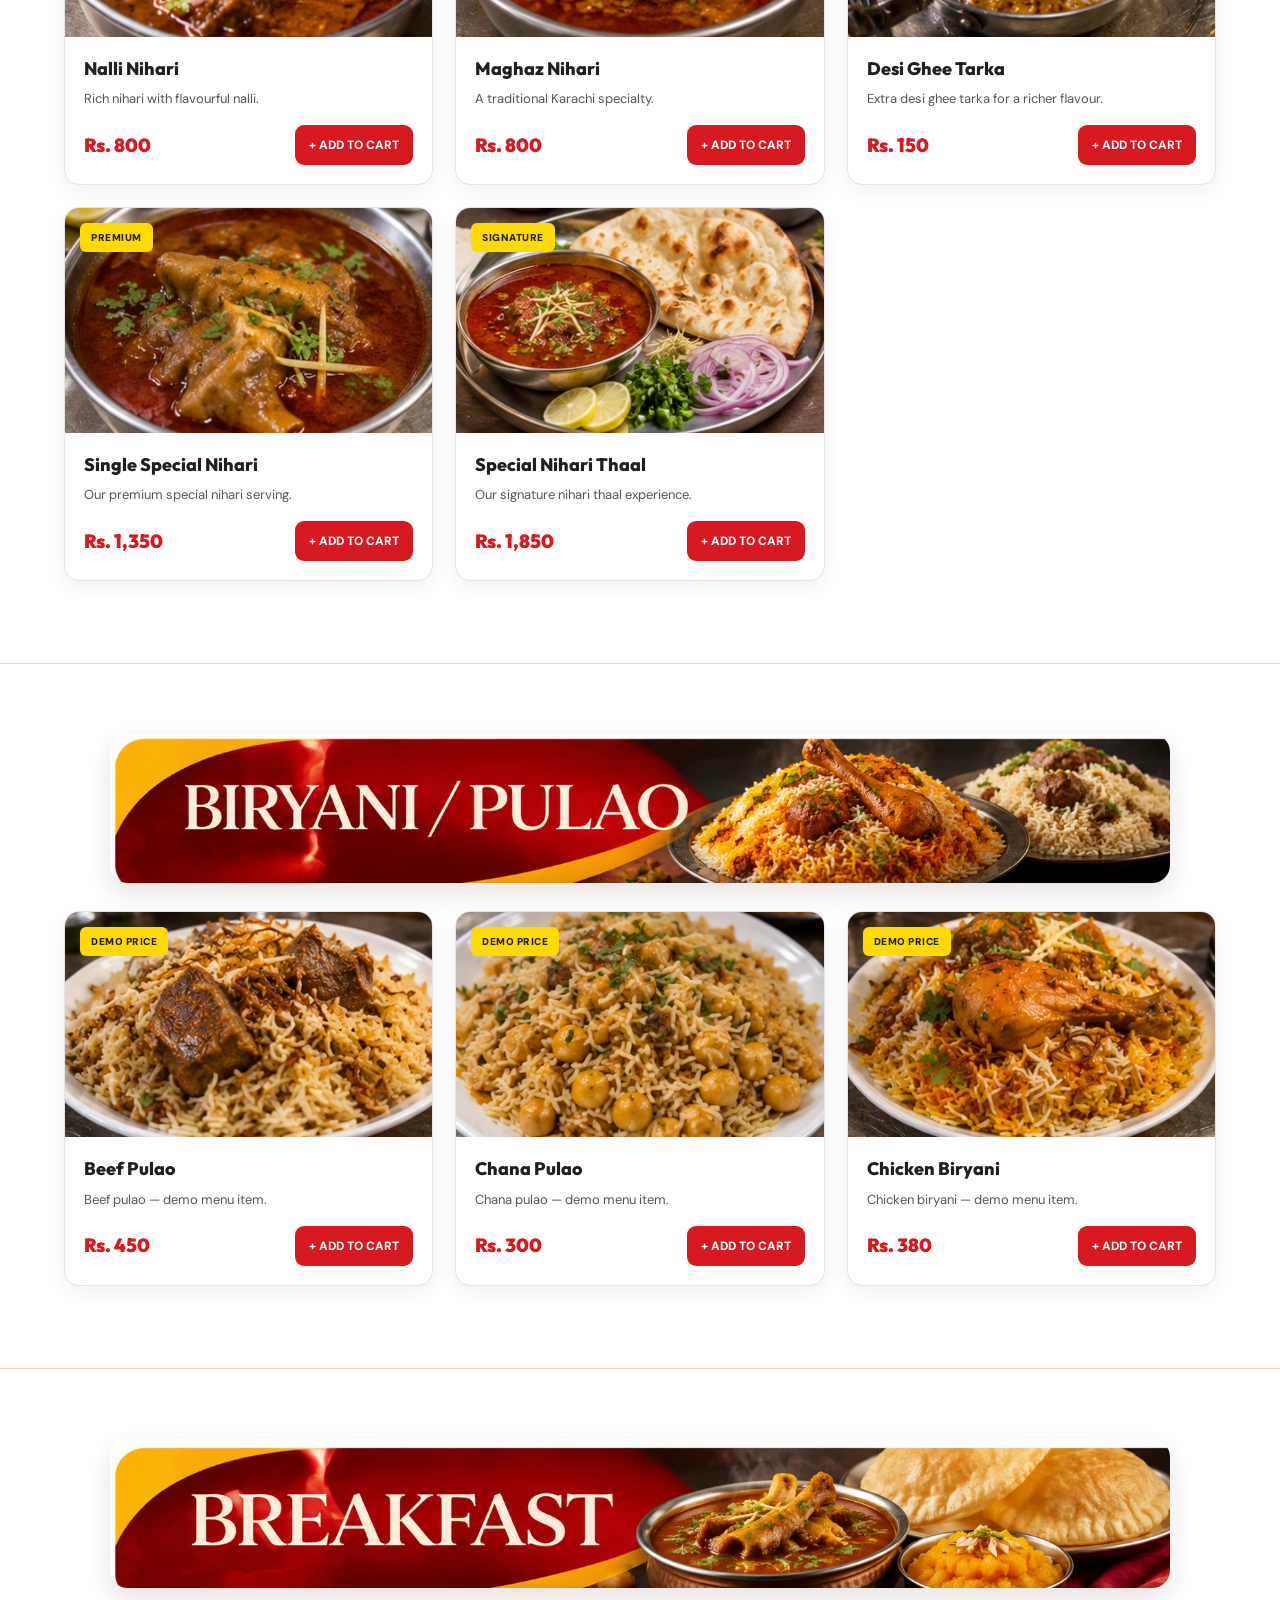
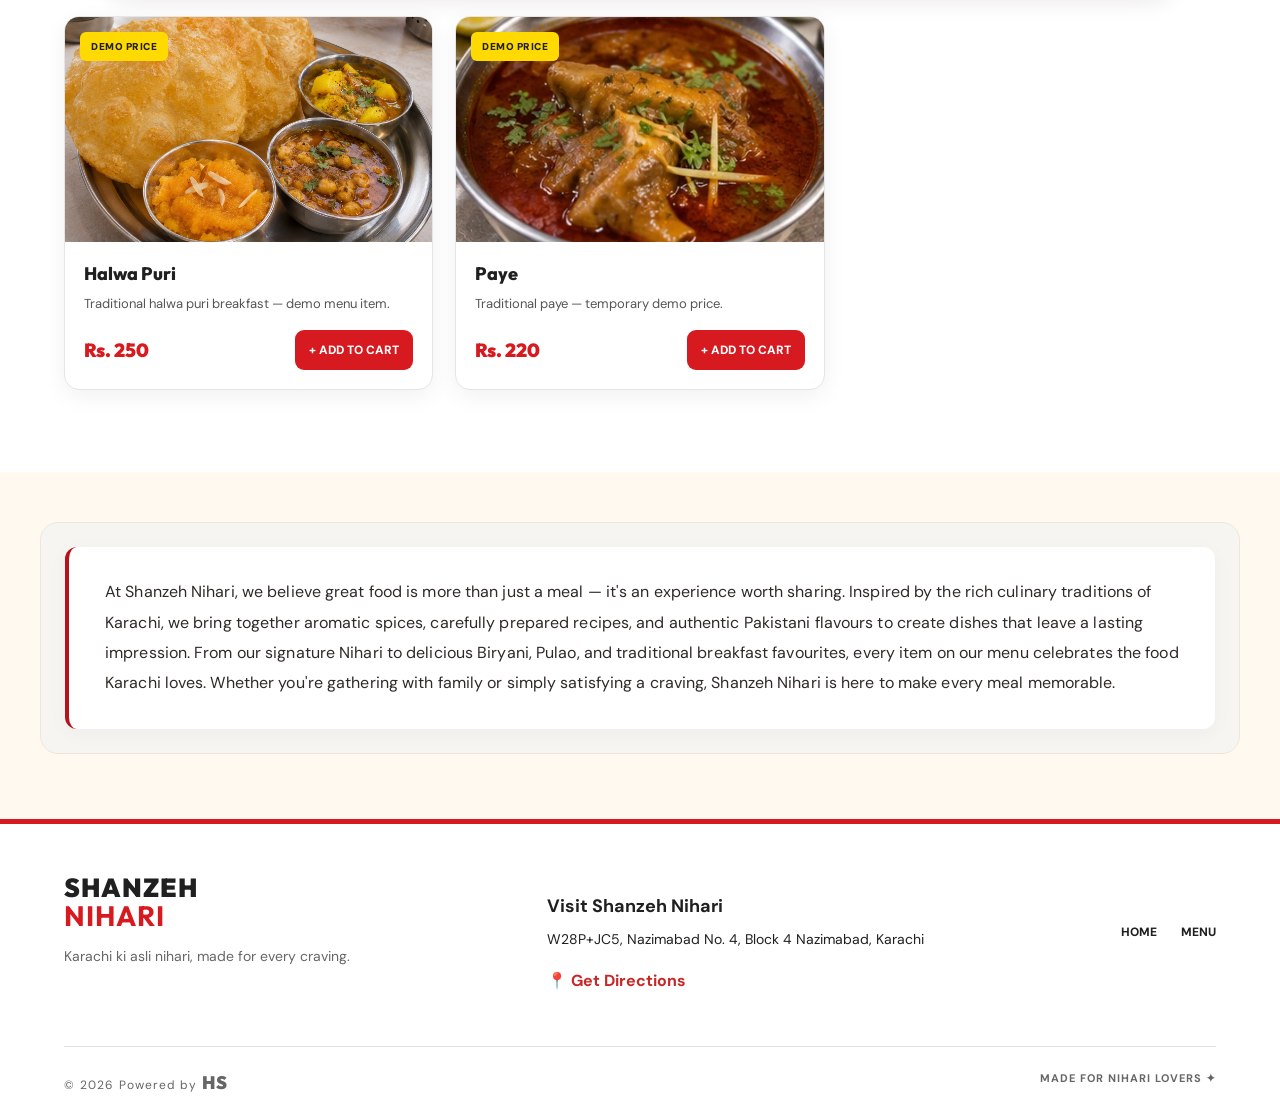
==== commit 862f15f2: "jweijcwi" ====
--- a/index.html
+++ b/index.html
@@ -730,9 +730,12 @@
     </div>
 
     <div class="footer-bottom">
-      <span>
-        © <span id="year"></span> SHANZEH NIHARI.
-      </span>
+      
+<span class="footer-credit">
+  © <span id="year"></span> Powered by
+  <strong class="footer-hs">HS</strong>
+</span>
+
 
       <span>MADE FOR NIHARI LOVERS ✦</span>
     </div>
--- a/style.css
+++ b/style.css
@@ -2779,3 +2779,93 @@
   border-radius: 8px;
   color: #292929;
 }
+
+/* SHANZEH NIHARI — PREMIUM INTRO SECTION */
+
+.shanzeh-intro {
+  width: calc(100% - 40px);
+  max-width: 1200px;
+  margin: 50px auto 65px;
+  padding: 24px;
+  background: #f7f5f1;
+  border: 1px solid #eee6dc;
+  border-radius: 18px;
+  box-sizing: border-box;
+}
+
+.shanzeh-intro-content {
+  background: #ffffff;
+  padding: 30px 36px;
+  border-radius: 12px;
+  border-left: 4px solid #b5121b;
+  box-shadow: 0 5px 20px rgba(0, 0, 0, 0.035);
+}
+
+.shanzeh-intro-content p {
+  margin: 0;
+  color: #302a27;
+  font-family: "DM Sans", sans-serif;
+  font-size: 16px;
+  font-weight: 400;
+  line-height: 1.9;
+  letter-spacing: 0.1px;
+}
+
+/* MOBILE RESPONSIVE */
+@media (max-width: 768px) {
+  .shanzeh-intro {
+    width: calc(100% - 24px);
+    margin: 30px auto 45px;
+    padding: 12px;
+    border-radius: 12px;
+  }
+
+  .shanzeh-intro-content {
+    padding: 20px;
+    border-radius: 9px;
+  }
+
+  .shanzeh-intro-content p {
+    font-size: 14px;
+    line-height: 1.8;
+  }
+}
+
+/* SHANZEH — HEADER SCROLL FIX */
+
+/* Header stays in its normal position */
+.site-header,
+.site-header.premium-header,
+.site-header.sn-reference-header {
+  position: relative !important;
+  top: auto !important;
+}
+
+/* Only the menu category navigation stays sticky */
+.menu-category-bar {
+  position: sticky !important;
+  top: 0 !important;
+  z-index: 100 !important;
+}
+
+/* Category sections align correctly when clicked */
+.menu-category-section {
+  scroll-margin-top: 80px !important;
+}
+
+/* FOOTER — POWERED BY HS */
+
+.footer-credit {
+  display: inline-flex;
+  align-items: baseline;
+  gap: 5px;
+  font-size: 12px;
+  font-weight: 400;
+}
+
+.footer-credit .footer-hs {
+  font-family: "Outfit", sans-serif;
+  font-size: 18px;
+  font-weight: 900;
+  letter-spacing: 0.5px;
+}
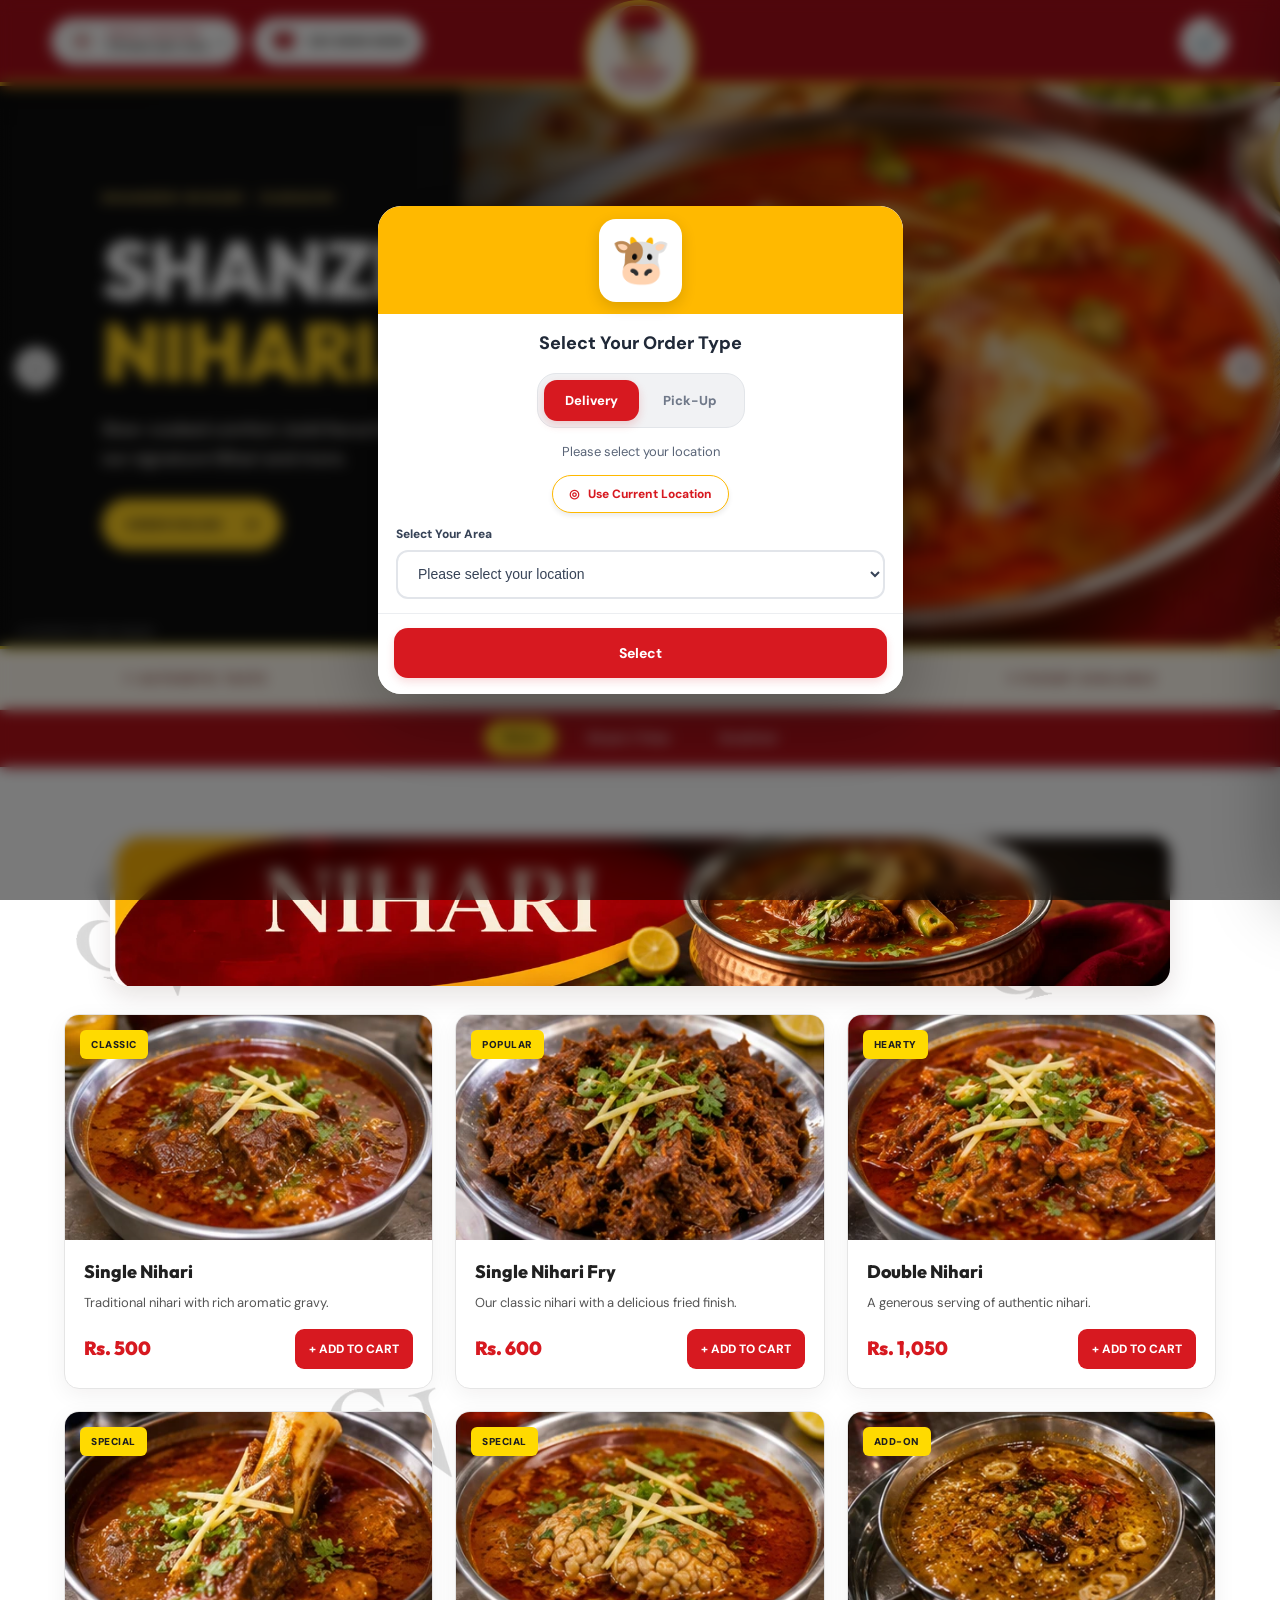
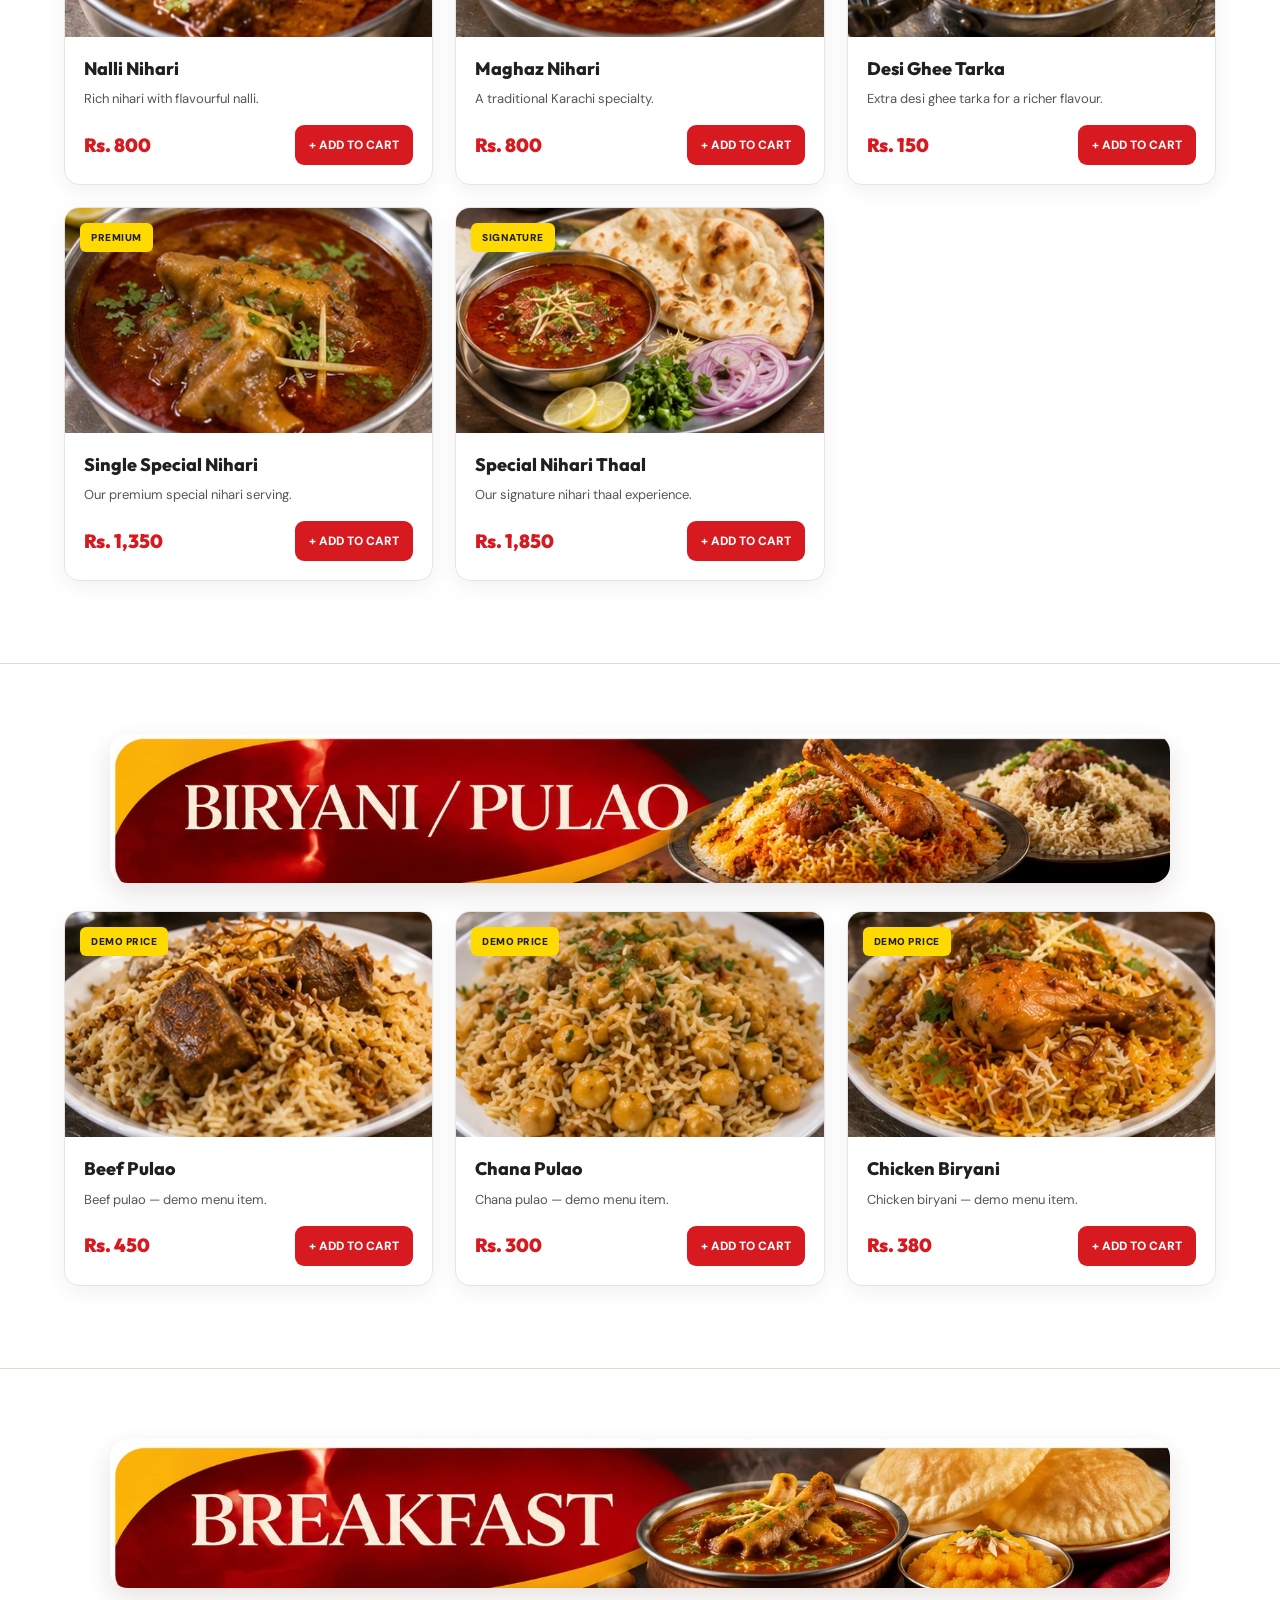
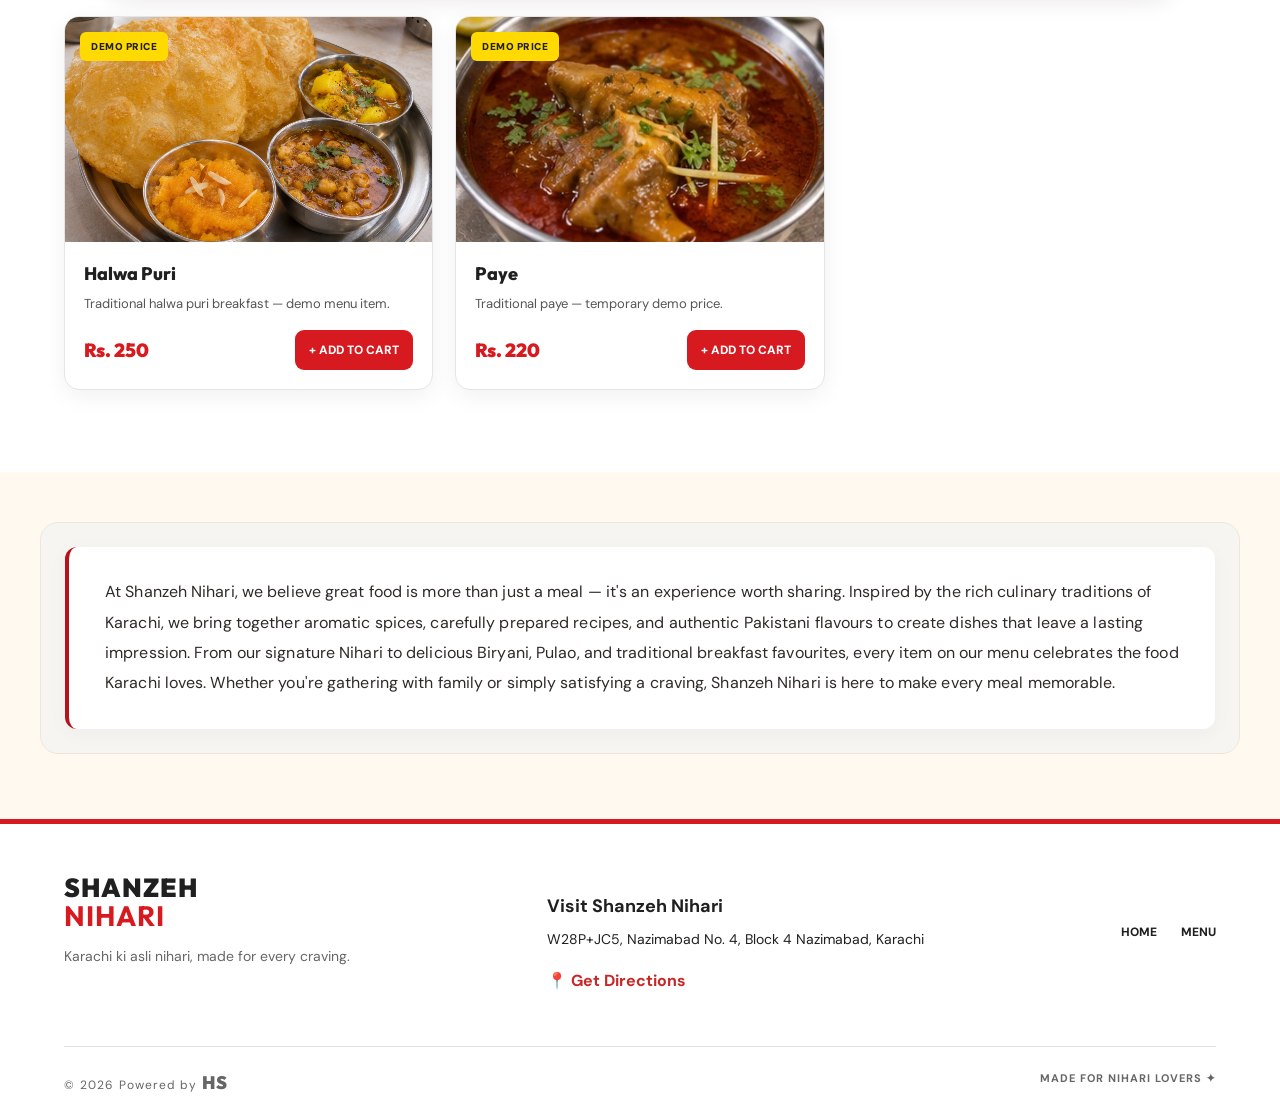
==== commit c23e5894: "dshds" ====
--- a/index.html
+++ b/index.html
@@ -62,10 +62,10 @@
       z-index: 2;
       background: linear-gradient(
         90deg,
-        rgba(12,12,12,.98) 0%,
-        rgba(12,12,12,.93) 35%,
-        rgba(12,12,12,.55) 56%,
-        rgba(12,12,12,.06) 100%
+        rgba(12,12,12,.94) 0%,
+        rgba(12,12,12,.78) 35%,
+        rgba(12,12,12,.20) 56%,
+        rgba(12,12,12,0) 100%
       );
       pointer-events: none;
     }
@@ -80,7 +80,7 @@
       height: 180%;
       border-radius: 50%;
       background: #f5a20b;
-      opacity: .22;
+      opacity: .06;
       pointer-events: none;
     }
 
@@ -282,8 +282,8 @@
         background: linear-gradient(
           0deg,
           rgba(10,10,10,.98) 0%,
-          rgba(10,10,10,.88) 39%,
-          rgba(10,10,10,.05) 100%
+          rgba(10,10,10,.70) 39%,
+          rgba(10,10,10,0) 100%
         );
       }
 
@@ -300,7 +300,7 @@
         top: -38%;
         width: 95%;
         height: 110%;
-        opacity: .16;
+        opacity: .05;
       }
 
       .sn-hero-copy {
@@ -484,8 +484,7 @@
 
           <div class="sn-hero-photo">
             <img
-              src="https://nutriscan.app/calories-nutrition/images/nihari-a0961.webp"
-              alt="Demo photograph of Pakistani nihari in a clay bowl"
+            src="hero-nihari-1.webp"
             >
           </div>
 
@@ -520,7 +519,7 @@
 
           <div class="sn-hero-photo">
             <img
-              src="https://assets-global.website-files.com/60d34b8627f6e735cf28df18/627b52e32833af41c139abf6_Beef%20Nihari%20Hero%204.3.jpg"
+              src="hero-nihari-2.webp"
               alt="Demo photograph of richly garnished beef nihari"
             >
           </div>
@@ -557,7 +556,7 @@
 
           <div class="sn-hero-photo">
             <img
-              src="https://desi-bites.net/assets/dish-nihari-B46cdm7I.webp"
+              src="hero-nihari-3.webp"
               alt="Demo photograph of nihari served with naan"
             >
           </div>
@@ -630,8 +629,7 @@
       </div>
 
       <p class="sn-demo-disclaimer">
-        DEMO FOOD PHOTOGRAPHY · WILL BE REPLACED WITH
-        SHANZEH NIHARI'S OWN PHOTOS
+        ILLUSTRATIVE FOOD IMAGES
       </p>
 
     </section>
--- a/style.css
+++ b/style.css
@@ -2869,3 +2869,198 @@
   font-weight: 900;
   letter-spacing: 0.5px;
 }
+
+/* ===========================================================
+   MOBILE SHOWCASE REFINEMENT — 2026-11-14
+   Desktop and original order logic intentionally unchanged.
+   =========================================================== */
+@media (max-width: 760px) {
+  html, body { max-width:100%; overflow-x:clip; }
+  .site-header.sn-reference-header { position:relative !important; top:auto !important; }
+  .sn-reference-header .sn-header-inner { min-height:74px; padding:0 14px; grid-template-columns:minmax(0,1fr) 80px minmax(0,1fr); gap:5px; }
+  .sn-header-left { min-width:0; }
+  .sn-location-button { width:100%; min-width:0; max-width:100%; padding:7px 8px; }
+  .sn-pill-copy { min-width:0; }
+  .sn-pill-copy strong { max-width:clamp(66px,18vw,128px); }
+  .sn-header-logo { width:79px; height:79px; margin-bottom:-9px; }
+  .sn-header-right { min-width:0; }
+  .sn-cart-button { width:42px; height:42px; }
+  .sn-hero-slider { width:100%; height:clamp(440px,125vw,555px); border-radius:0; }
+  .sn-hero-photo { inset:0 0 20% 0; }
+  .sn-hero-photo img { object-fit:cover; object-position:center 45%; }
+  .sn-hero-slide::before { background:linear-gradient(0deg,rgba(14,8,6,.97) 0%,rgba(14,8,6,.86) 28%,rgba(14,8,6,.08) 78%); }
+  .sn-hero-copy { left:6%; bottom:68px; top:auto; transform:none; width:88%; }
+  .sn-hero-copy h1,.sn-hero-copy h2 { font-size:clamp(39px,10.8vw,58px); line-height:1.02; letter-spacing:-1.5px; }
+  .sn-hero-copy p { font-size:13px; line-height:1.5; max-width:335px; margin:13px 0 18px; }
+  .sn-hero-cta { min-height:43px; padding:13px 19px; }
+  .sn-hero-arrow { top:40%; }
+  .sn-hero-dots { bottom:21px; }
+  .promise-strip { display:grid; grid-template-columns:repeat(2,minmax(0,1fr)); gap:12px 8px; padding:17px 14px; }
+  .menu-category-bar { top:0 !important; z-index:100 !important; }
+  .menu-category-inner { justify-content:center; gap:2px; min-height:53px; padding:6px 8px; }
+  .menu-category-link { padding:10px clamp(8px,2.4vw,16px); font-size:clamp(10px,2.6vw,12px); }
+  .menu-category-section { padding:29px 13px 42px; scroll-margin-top:65px !important; }
+  .menu-collections .shanzeh-photo-banner { display:block; width:100%; height:clamp(108px,29vw,175px); aspect-ratio:auto; object-fit:cover; object-position:center; border-radius:14px; margin:0 auto 18px; }
+  .menu-category-section .menu-grid { display:grid; grid-template-columns:repeat(2,minmax(0,1fr)); gap:12px; }
+  .menu-category-section .food-card { display:flex; flex-direction:column; min-width:0; min-height:0; overflow:hidden; border-radius:15px; }
+  .menu-category-section .food-image { width:100%; height:auto; min-height:0; aspect-ratio:1.32/1; flex:none; }
+  .menu-category-section .food-image img { width:100%; height:100%; object-fit:cover; }
+  .menu-category-section .food-info { display:flex; flex:1; flex-direction:column; padding:12px 11px 13px; min-width:0; }
+  .menu-category-section .food-info h3 { font-size:clamp(14px,3.7vw,18px); line-height:1.2; margin:0 0 6px; overflow-wrap:anywhere; }
+  .menu-category-section .food-info p { font-size:11px; line-height:1.45; min-height:0; margin:0 0 12px; }
+  .menu-category-section .food-bottom { margin-top:auto; padding:0; display:flex; flex-direction:column; align-items:stretch; gap:9px; }
+  .menu-category-section .price { font-size:clamp(15px,4vw,18px); line-height:1.2; white-space:normal; }
+  .menu-category-section .add-btn { width:100%; min-height:39px; padding:9px 6px; font-size:10px; border-radius:10px; }
+  .menu-category-section .food-badge { top:7px; left:7px; font-size:8px; padding:5px 7px; max-width:calc(100% - 14px); }
+  .shanzeh-intro { width:calc(100% - 26px); margin:28px auto 42px; padding:12px; }
+  .shanzeh-intro-content { padding:18px; }
+  .shanzeh-intro-content p { font-size:13px; line-height:1.75; }
+  .footer { padding:34px 17px 20px; }
+  .footer-top { gap:22px; }
+  .footer-bottom { gap:10px; flex-wrap:wrap; }
+  .cart-drawer { width:min(100%,420px); max-width:100vw; }
+  .checkout-modal { width:calc(100% - 20px); max-height:calc(100dvh - 20px); overflow-y:auto; }
+  .order-modal-overlay { padding:10px; }
+  .order-modal { width:100%; max-height:calc(100dvh - 20px); }
+  .order-modal-content { padding:17px 15px 12px; }
+}
+@media (max-width: 355px) {
+  .sn-reference-header .sn-header-inner { grid-template-columns:minmax(0,1fr) 68px minmax(0,1fr); padding:0 8px; }
+  .sn-header-logo { width:68px; height:68px; }
+  .sn-pill-icon { display:none; }
+  .sn-location-button { padding:6px 7px; }
+  .sn-pill-copy strong { max-width:80px; }
+  .menu-category-inner { justify-content:flex-start; }
+  .menu-category-section .menu-grid { gap:9px; }
+  .menu-category-section .food-info { padding:10px 9px; }
+  .menu-category-section .food-info h3 { font-size:13px; }
+  .menu-category-section .add-btn { font-size:9px; }
+}
+@media (prefers-reduced-motion:reduce) {
+  .menu-category-inner { scroll-behavior:auto; }
+  .menu-category-section .food-card { transition:none; }
+}
+
+/* MOBILE BANNER FIX: preserve complete artwork, never crop text.
+   Desktop CSS is intentionally untouched. */
+@media screen and (max-width: 760px) {
+  .menu-collections .menu-category-section .shanzeh-photo-banner {
+    display: block !important;
+    width: 100% !important;
+    max-width: 100% !important;
+    height: auto !important;
+    min-height: 0 !important;
+    aspect-ratio: auto !important;
+    object-fit: contain !important;
+    object-position: center !important;
+    border-radius: 12px !important;
+    margin: 0 auto 20px !important;
+  }
+  .menu-collections .menu-category-section {
+    overflow-x: clip;
+  }
+}
+
+/* SHANZEH MOBILE INTERFACE POLISH — desktop untouched */
+@media screen and (max-width:760px) {
+  body { background:#fffaf4; }
+  .site-header.sn-reference-header { background:#a60e19!important; box-shadow:0 2px 9px rgba(55,0,0,.10)!important; }
+  .sn-reference-header .sn-header-inner { min-height:69px; padding:0 12px; gap:7px; }
+  .sn-header-pill.sn-location-button { background:#fff!important; border-radius:30px!important; min-height:39px; padding:6px 9px; box-shadow:none!important; }
+  .sn-pill-copy strong { font-size:10px; }
+  .sn-header-logo { width:70px; height:70px; margin-bottom:-8px; box-shadow:0 3px 10px #0002; }
+  .sn-cart-button { background:#fff!important; border-radius:50%!important; width:42px; height:42px; }
+  .sn-hero-slider { width:calc(100% - 20px)!important; height:clamp(340px,105vw,455px)!important; margin:12px auto 10px!important; border-radius:17px!important; overflow:hidden; box-shadow:0 6px 20px #00000016; }
+  .sn-hero-photo { inset:0 0 14% 0; }
+  .sn-hero-copy { bottom:52px; }
+  .sn-hero-copy h1,.sn-hero-copy h2 { font-size:clamp(33px,9vw,49px); line-height:1.02; }
+  .sn-hero-copy p { font-size:12px; line-height:1.45; margin:10px 0 13px; }
+  .sn-hero-kicker { margin-bottom:9px; }
+  .sn-hero-cta { padding:12px 16px; min-height:40px; }
+  .sn-hero-arrow { width:32px; height:32px; background:#ffffffe8; }
+  .promise-strip { padding:12px 9px; gap:8px; font-size:9px; }
+  .menu-category-bar { top:0!important; background:#f5a018!important; border:0!important; box-shadow:0 2px 9px #00000012; }
+  .menu-category-inner { display:flex; align-items:center; justify-content:space-evenly; width:100%; min-height:54px; padding:6px 8px; gap:3px; overflow-x:auto; scrollbar-width:none; }
+  .menu-category-inner::-webkit-scrollbar { display:none; }
+  .menu-category-link { flex:0 0 auto; font-size:clamp(11px,2.85vw,13px); padding:10px 9px; white-space:nowrap; border-radius:22px; }
+  .menu-active-pill { border-radius:22px; }
+  .menu-category-section { padding:24px 12px 36px; }
+  .menu-collections .menu-category-section .shanzeh-photo-banner { box-shadow:0 4px 15px #00000012; border-radius:13px!important; margin-bottom:18px!important; }
+  .menu-category-section .food-card { box-shadow:0 3px 14px #0000000d; border:1px solid #eee9e3; }
+  .menu-category-section .food-info { background:#fff; }
+  .shanzeh-intro { margin-top:22px; }
+}
+@media screen and (max-width:360px) {
+  .sn-reference-header .sn-header-inner { padding:0 8px; }
+  .menu-category-link { font-size:10px; padding:9px 7px; }
+}
+
+
+/* Floating Go to Cart shortcut — works on desktop and mobile */
+.floating-go-to-cart {
+  position: fixed;
+  right: 22px;
+  bottom: 24px;
+  z-index: 120;
+  display: inline-flex;
+  align-items: center;
+  justify-content: center;
+  gap: 9px;
+  min-height: 48px;
+  padding: 11px 17px;
+  border: 2px solid #ffd43b;
+  border-radius: 999px;
+  background: #ae101b;
+  color: #fff;
+  box-shadow: 0 9px 25px rgba(54, 10, 10, .23);
+  font: 800 14px/1.2 "DM Sans", sans-serif;
+  cursor: pointer;
+  transition: transform .2s ease, box-shadow .2s ease;
+}
+.floating-go-to-cart[hidden] { display: none !important; }
+.floating-go-to-cart:hover { transform: translateY(-2px); box-shadow: 0 12px 28px rgba(54,10,10,.3); }
+.floating-go-to-cart:focus-visible { outline: 3px solid #ffca28; outline-offset: 3px; }
+.floating-cart-count { display: grid; place-items: center; min-width: 25px; height: 25px; padding: 0 5px; border-radius: 50%; background: #ffca28; color: #511014; font-size: 12px; }
+body.no-scroll .floating-go-to-cart { display: none !important; }
+@media (max-width: 760px) {
+  .floating-go-to-cart { right: 14px; bottom: max(16px, env(safe-area-inset-bottom)); padding: 10px 14px; min-height: 46px; font-size: 13px; }
+}
+@media (prefers-reduced-motion: reduce) { .floating-go-to-cart { transition: none; } }
+
+
+/* SHANZEH — SUBTLE SN LOGOS, LIMITED TO MENU ONLY */
+/* Uses existing sn-menu-fixed.png in the project root. */
+.menu-collections {
+  position: relative !important;
+  isolation: isolate;
+  background: #fff !important;
+  background-image: none !important;
+  overflow: clip;
+}
+.menu-collections::before {
+  content: "" !important;
+  display: block !important;
+  position: sticky !important;
+  top: 0 !important;
+  width: 100% !important;
+  height: 100vh !important;
+  margin-bottom: -100vh !important;
+  z-index: 0 !important;
+  pointer-events: none !important;
+  background: url("./sn-menu-fixed.png") center center / contain no-repeat !important;
+  opacity: 0.19 !important;
+}
+.menu-collections > .menu-category-section {
+  position: relative;
+  z-index: 1;
+  background: transparent !important;
+  background-image: none !important;
+}
+/* All sections after the menu retain their own clean backgrounds. */
+.shanzeh-intro { position: relative; z-index: 1; }
+@media (max-width: 760px) {
+  .menu-collections::before {
+    background-size: 155% auto !important;
+    opacity: 0.15 !important;
+  }
+}
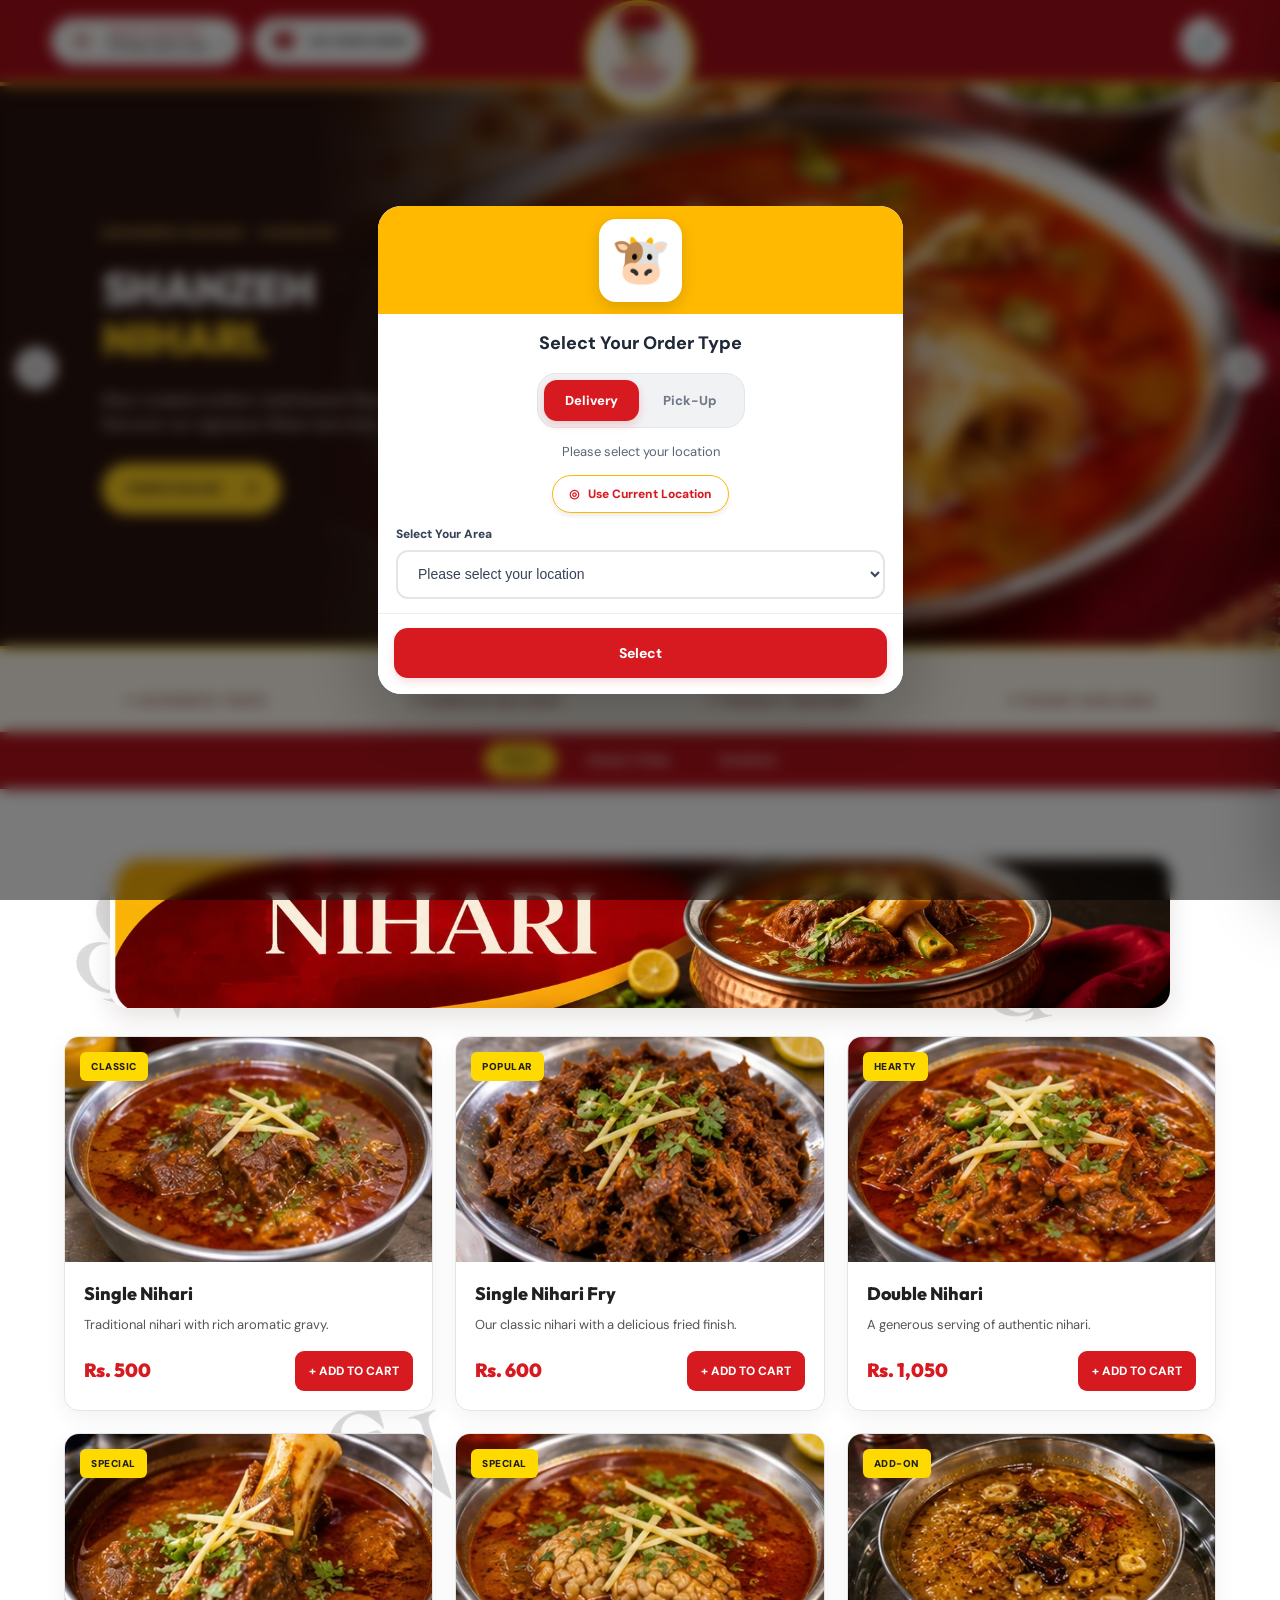
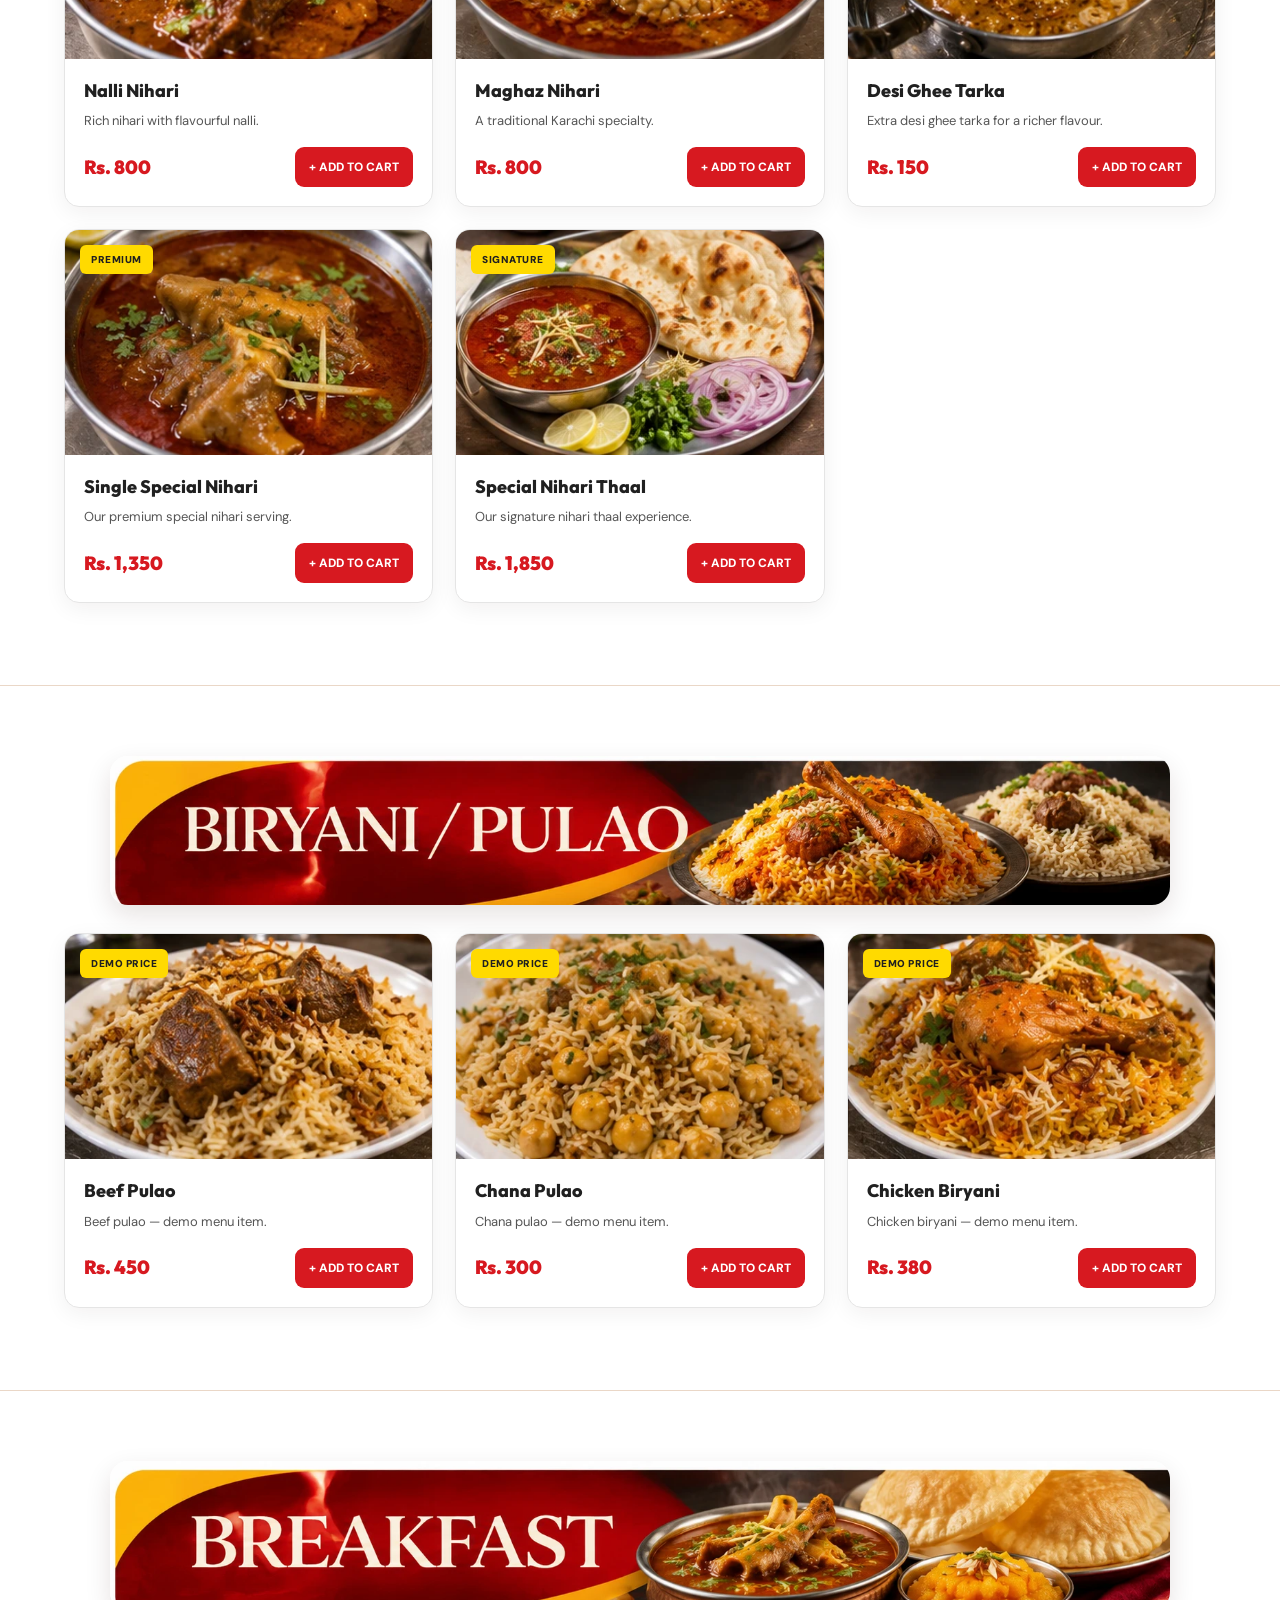
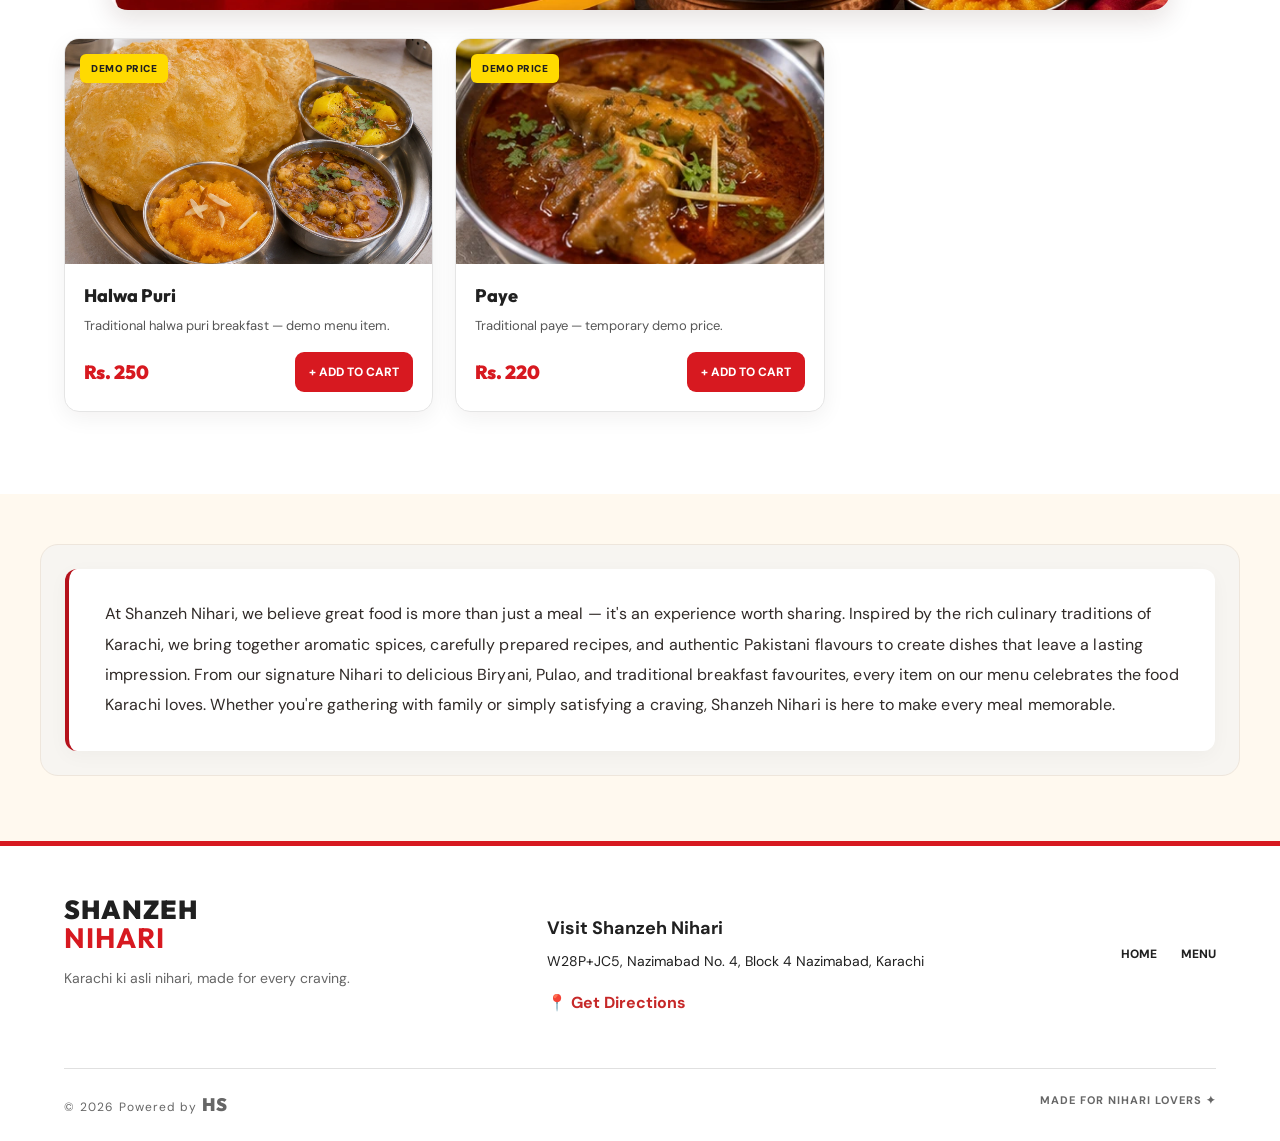
==== commit 7c80599a: "dssd" ====
--- a/index.html
+++ b/index.html
@@ -435,7 +435,30 @@
  .menu-category-section { scroll-margin-top:125px; }
 }
 
-  </style>
+  
+/* HERO ONLY — softer image blend and restrained typography */
+.sn-hero-slider .sn-hero-slide { background:#29130e !important; }
+.sn-hero-slider .sn-hero-photo { inset:0 0 0 25% !important; }
+.sn-hero-slider .sn-hero-photo img { filter:none !important; object-position:center !important; }
+.sn-hero-slider .sn-hero-slide::after { display:none !important; }
+.sn-hero-slider .sn-hero-slide::before { background:linear-gradient(90deg,#29130e 0%,#29130e 24%,rgba(41,19,14,.96) 27%,rgba(41,19,14,.70) 38%,rgba(41,19,14,.18) 53%,transparent 68%) !important; }
+.sn-hero-slider .sn-hero-copy { width:36% !important; left:8% !important; }
+.sn-hero-slider .sn-hero-copy h1,.sn-hero-slider .sn-hero-copy h2 { font-size:clamp(30px,3.5vw,54px) !important; line-height:1.12 !important; letter-spacing:-1px !important; }
+.sn-hero-slider .sn-hero-copy p { font-size:clamp(13px,1.15vw,16px) !important; max-width:330px; }
+.sn-hero-slider .sn-hero-slide.active .sn-hero-copy { animation:snCopyReveal .85s ease both; }
+@keyframes snCopyReveal { from {opacity:0;} to {opacity:1;} }
+@media(max-width:700px) {
+ .sn-hero-slider { height:clamp(440px,125vw,560px) !important; }
+ .sn-hero-slider .sn-hero-photo { inset:0 0 32% 0 !important; }
+ .sn-hero-slider .sn-hero-slide::before { background:linear-gradient(0deg,#29130e 0%,#29130e 31%,rgba(41,19,14,.94) 34%,rgba(41,19,14,.48) 45%,transparent 65%) !important; }
+ .sn-hero-slider .sn-hero-copy { width:86% !important; left:7% !important; bottom:49px !important; }
+ .sn-hero-slider .sn-hero-copy h1,.sn-hero-slider .sn-hero-copy h2 { font-size:clamp(27px,7vw,39px) !important; }
+ .sn-hero-slider .sn-hero-copy p { font-size:12px !important; margin:8px 0 12px !important; }
+}
+@media(prefers-reduced-motion:reduce){.sn-hero-slider .sn-hero-slide.active .sn-hero-copy {animation:none !important;}}
+.sn-hero-image-note { text-align:center; font:500 10px/1.4 'DM Sans',sans-serif; color:#65534a; background:#fff9ef; margin:0; padding:4px 12px; }
+
+</style>
 </head>
 
 <body>
@@ -628,11 +651,9 @@
         <span></span>
       </div>
 
-      <p class="sn-demo-disclaimer">
-        ILLUSTRATIVE FOOD IMAGES
-      </p>
-
     </section>
+
+    <p class="sn-hero-image-note">AI-generated food illustrations</p>
 
     <!-- PROMISE STRIP -->
     <div class="promise-strip">
